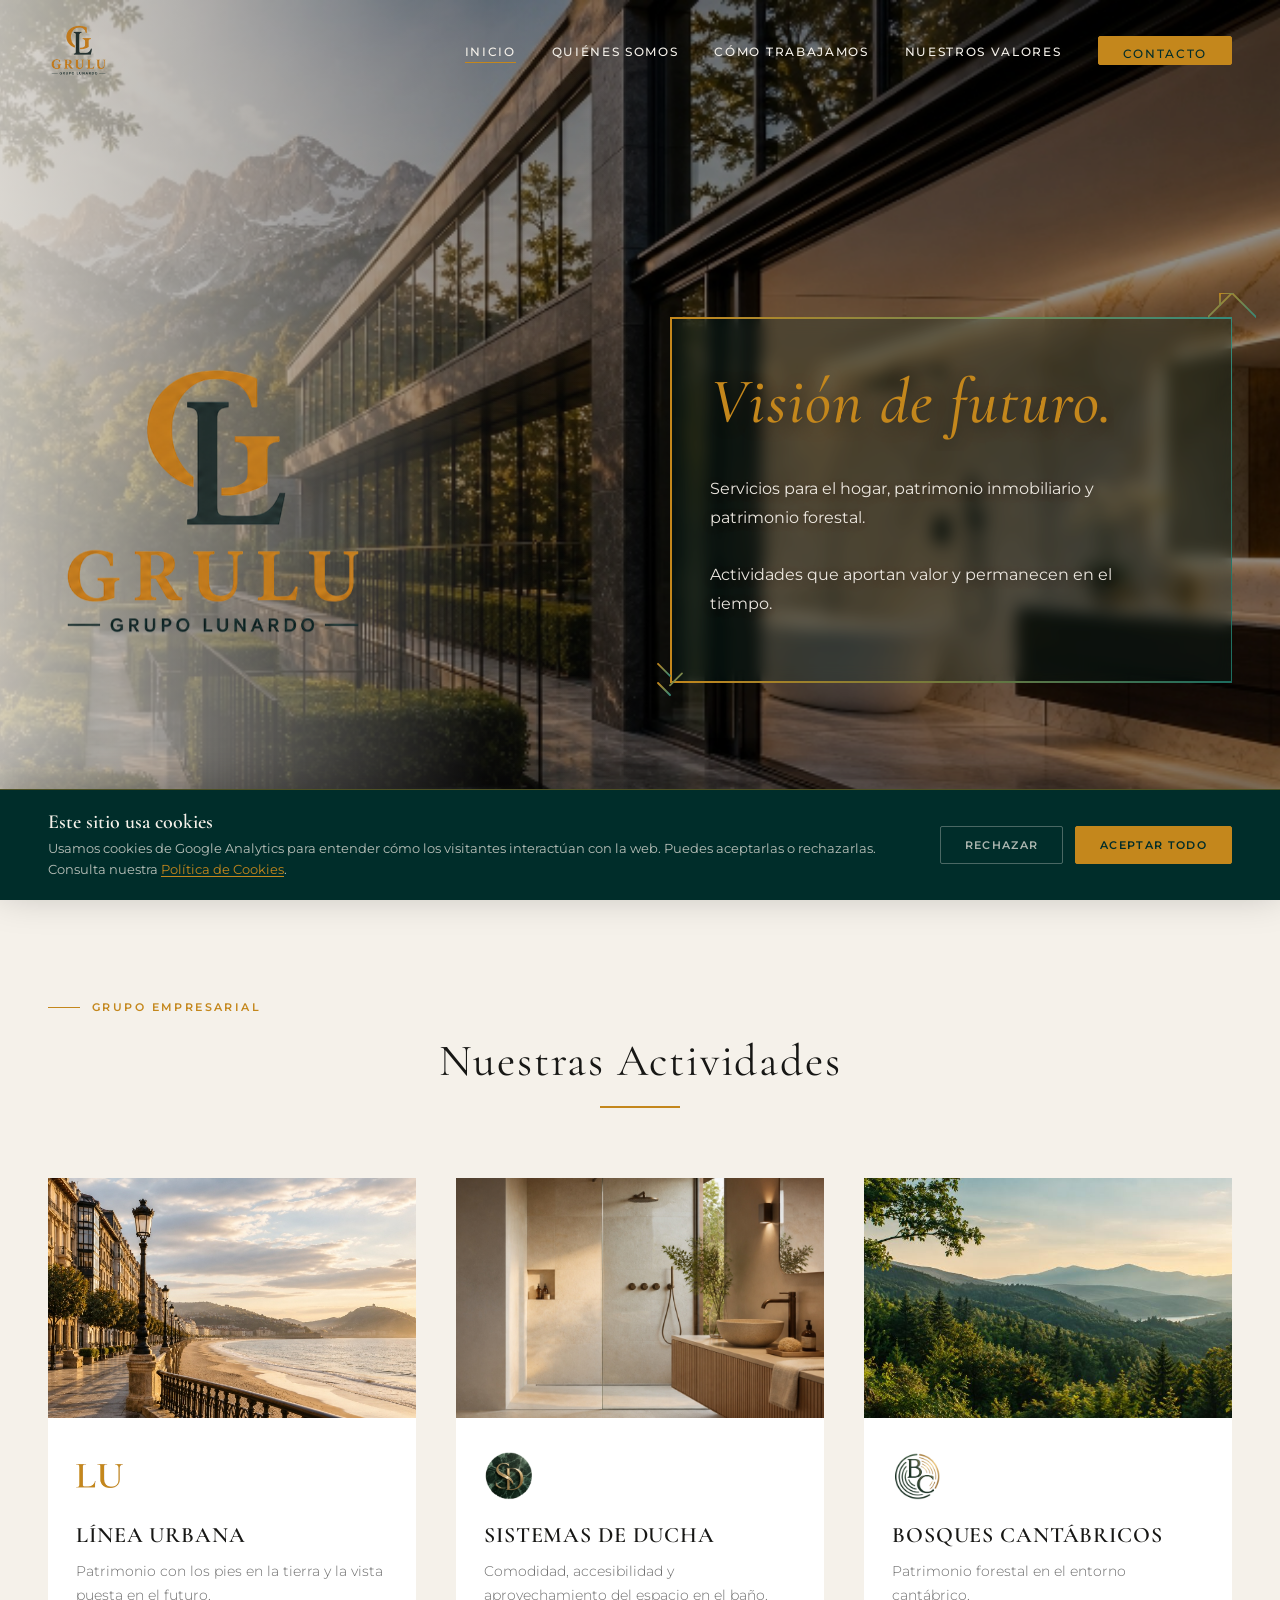
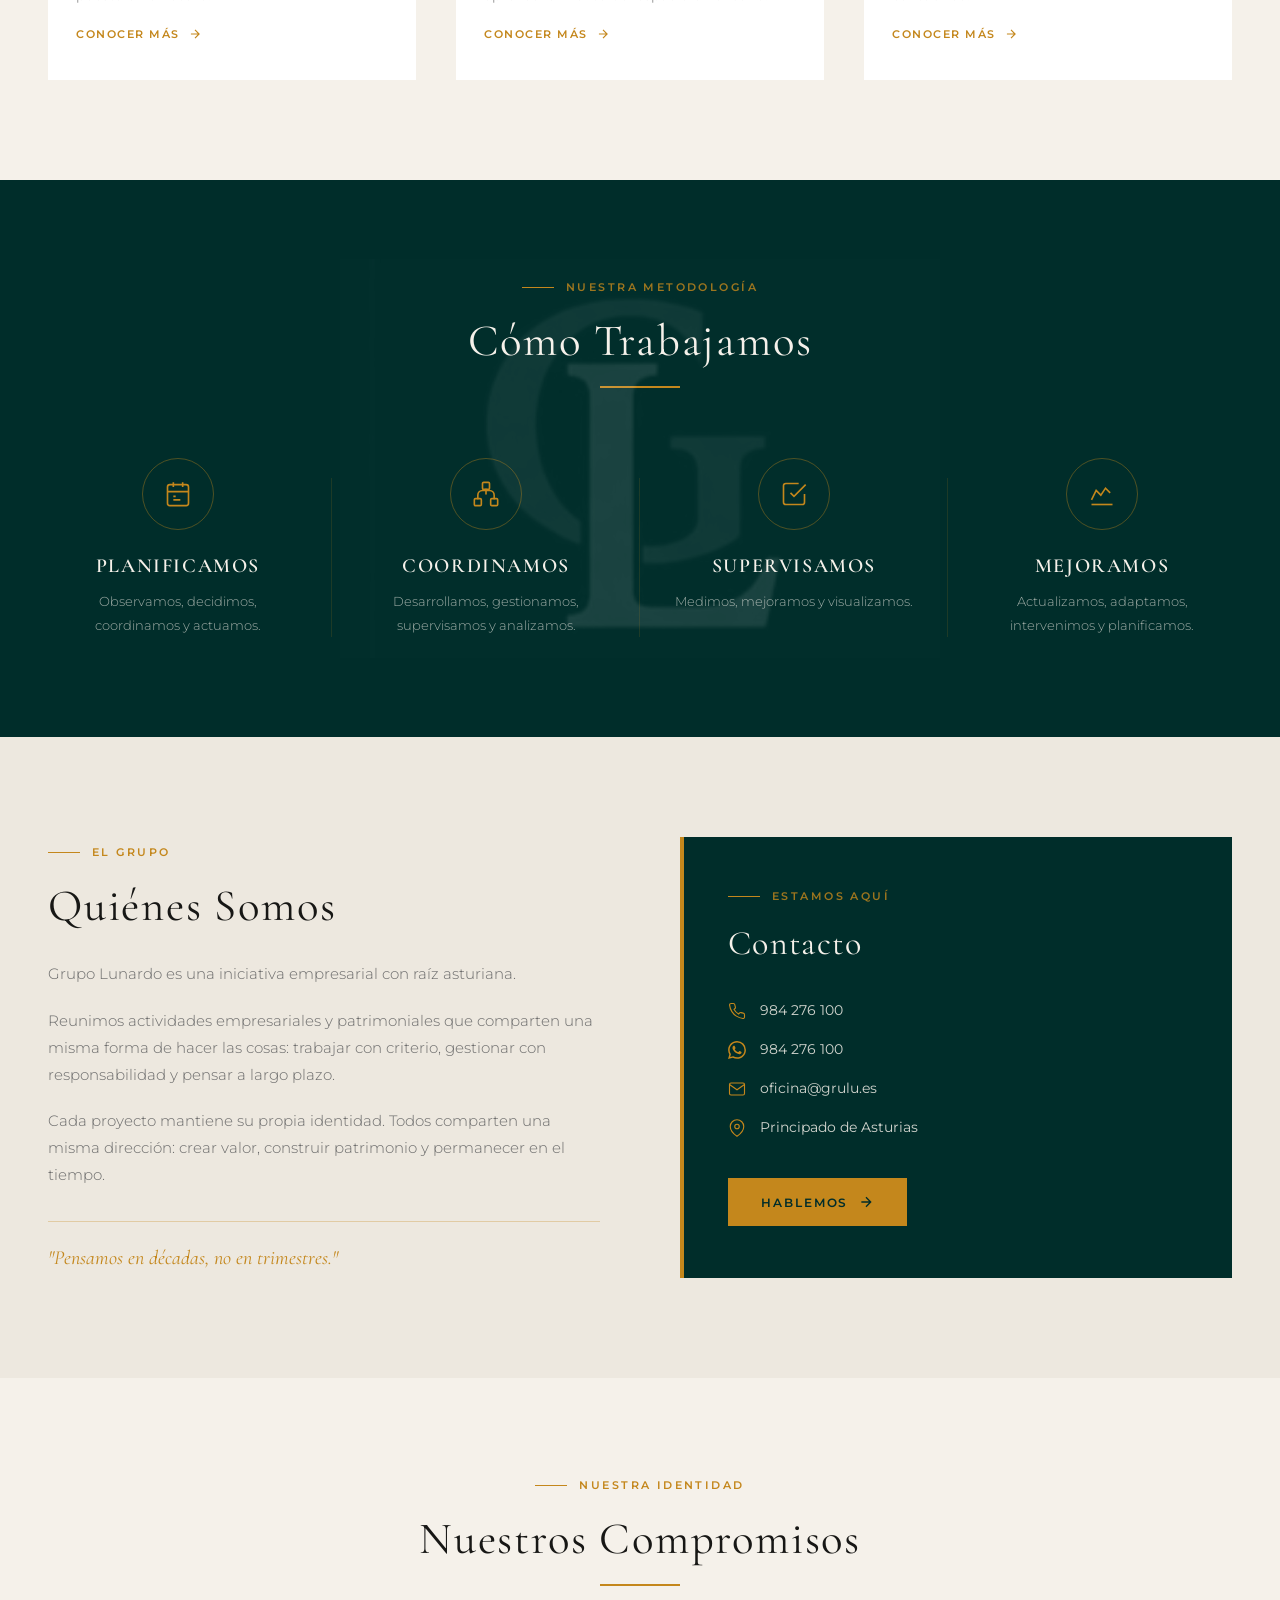
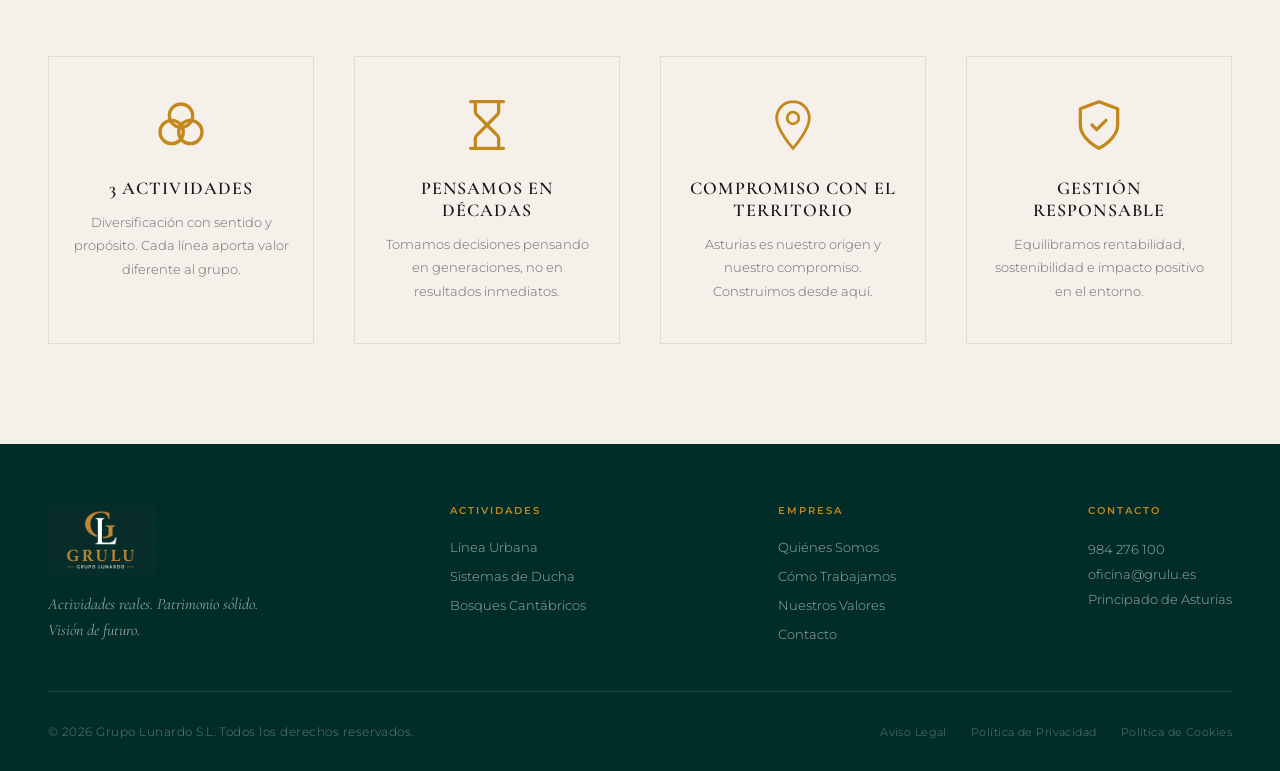
==== index.html @ 6cf0f16c "Datos actualizados y cambios visuales hechos" ====
<!DOCTYPE html>
<html lang="es">

<head>
  <meta charset="UTF-8" />
  <meta name="viewport" content="width=device-width, initial-scale=1.0" />
  <title>GRULU · Grupo Lunardo</title>
  <meta name="description"
    content="GRULU, Grupo Lunardo, es un grupo empresarial especializado en servicios para el hogar, patrimonio inmobiliario y gestión forestal. Gijón, Principado de Asturias." />
  <!-- Open Graph -->
  <meta property="og:title" content="GRULU · Grupo Lunardo" />
  <meta property="og:description" content="Actividades reales. Patrimonio sólido. Visión de futuro." />
  <meta property="og:type" content="website" />
  <meta property="og:locale" content="es_ES" />
  <!-- Favicon -->
  <link rel="icon" type="image/png" href="assets/logo-grulu-light.png" />
  <!-- Google Fonts -->
  <link rel="preconnect" href="https://fonts.googleapis.com" />
  <link rel="preconnect" href="https://fonts.gstatic.com" crossorigin />
  <link
    href="https://fonts.googleapis.com/css2?family=Cormorant+Garamond:ital,wght@0,300;0,400;0,500;0,600;0,700;1,300;1,400;1,600&family=Montserrat:wght@300;400;500;600;700&display=swap"
    rel="stylesheet" />
  <!-- Estilos -->
  <link rel="stylesheet" href="css/styles.css" />
  <!-- Consentimiento de cookies + Google Consent Mode v2 (debe cargarse primero) -->
  <script src="js/cookie-consent.js"></script>
</head>

<body>

  <!-- =====================================================
       NAVBAR
       ===================================================== -->
  <header id="navbar" class="navbar" role="banner">
    <div class="container">
      <nav class="navbar-inner" aria-label="Navegación principal">

        <!-- Logo — src cambia vía JS al hacer scroll -->
        <a href="#inicio" class="navbar-logo" aria-label="GRULU · Inicio">
          <img id="navLogo" src="assets/logo-grulu-principal.png" alt="GRULU Grupo Lunardo" />
        </a>

        <!-- Links escritorio -->
        <ul class="nav-links" role="list">
          <li><a href="#inicio" class="active">Inicio</a></li>
          <li><a href="#quienes">Quiénes Somos</a></li>
          <li><a href="#como">Cómo Trabajamos</a></li>
          <li><a href="#valores">Nuestros Valores</a></li>
          <li><a href="#contacto" class="nav-cta">Contacto</a></li>
        </ul>

        <!-- Hamburger móvil -->
        <button id="hamburger" class="hamburger" aria-label="Abrir menú" aria-expanded="false">
          <span></span>
          <span></span>
          <span></span>
        </button>

      </nav>

      <!-- Menú móvil desplegable adjunto a la barra principal -->
      <nav id="mobileMenu" class="mobile-menu" aria-label="Menú móvil">
        <a href="#inicio">Inicio</a>
        <a href="#quienes">Quiénes Somos</a>
        <a href="#como">Cómo Trabajamos</a>
        <a href="#valores">Nuestros Valores</a>
        <a href="#contacto">Contacto</a>
      </nav>

    </div>
  </header>


  <!-- =====================================================
       MAIN
       ===================================================== -->
  <main>

    <!-- ① HERO ------------------------------------------ -->
    <section id="inicio" class="hero" aria-label="Presentación corporativa">

      <!-- Imagen de fondo completa de izquierda a derecha (100% full width) -->
      <img class="hero-bg-img" src="assets/img/hero-header-full.jpg"
        alt="GRULU — Patrimonio, arquitectura y entorno natural" loading="eager" />
      <div class="hero-bg-overlay" aria-hidden="true"></div>

      <div class="container">
        <div class="hero-content">

          <!-- Columna logo -->
          <div class="hero-logo-col">
            <img class="hero-logo fade-in" src="assets/logo-grulu-principal.png" alt="GRULU Grupo Lunardo"
              loading="eager" />
          </div>

          <!-- Columna tagline -->
          <div class="hero-text-col">
            
            <svg width="0" height="0" style="position:absolute; width:0; height:0;">
              <defs>
                <linearGradient id="grulu-grad" x1="0%" y1="0%" x2="100%" y2="100%">
                  <stop offset="0%" stop-color="#C4871C" />
                  <stop offset="100%" stop-color="#358A7A" />
                </linearGradient>
              </defs>
            </svg>

            <div class="hero-mission-box fade-in">
              <!-- Bordes animados -->
              <div class="box-line line-top"></div>
              <div class="box-line line-right"></div>
              <div class="box-line line-bottom"></div>
              <div class="box-line line-left"></div>
              
              <!-- Decoraciones SVG -->
              <svg class="box-deco deco-building" viewBox="0 0 40 40" fill="none" stroke="url(#grulu-grad)" stroke-width="1.5" stroke-linecap="square">
                 <path class="draw-path d-delay-1 p-build" d="M0,20 L20,0 L40,20" />
                 <path class="draw-path d-delay-1 p-build" d="M20,0 L20,40" />
                 <path class="draw-path d-delay-1 p-build" d="M10,10 L10,0 L20,0" />
              </svg>

              <svg class="box-deco deco-tree" viewBox="0 0 40 40" fill="none" stroke="url(#grulu-grad)" stroke-width="1.5" stroke-linecap="round" stroke-linejoin="round">
                 <path class="draw-path d-delay-3 p-tree" d="M20,40 L20,5" />
                 <path class="draw-path d-delay-3 p-tree" d="M20,30 L10,20" />
                 <path class="draw-path d-delay-3 p-tree" d="M20,22 L30,12" />
                 <path class="draw-path d-delay-3 p-tree" d="M20,14 L10,4" />
              </svg>

              <h1 class="hero-tagline">
                <span class="linea-hero"><span class="linea-dorada-txt">Visión de futuro.</span></span>
              </h1>
              <p class="hero-desc">
                Servicios para el hogar, patrimonio inmobiliario y patrimonio forestal.<br><br>
                Actividades que aportan valor y permanecen en el tiempo.
              </p>
            </div>

          </div>

        </div>
      </div>

      <div class="hero-divider" aria-hidden="true"></div>
    </section>


    <!-- ② NUESTRAS ACTIVIDADES -------------------------- -->
    <section id="actividades" class="sec-actividades" aria-label="Nuestras actividades">
      <div class="container">

        <header class="sec-header fade-up">
          <p class="etiqueta-seccion">Grupo empresarial</p>
          <h2 class="sec-titulo">Nuestras Actividades</h2>
          <span class="linea-dorada"></span>
        </header>

        <div class="actividades-grid">

          <!-- Tarjeta 1: Línea Urbana -->
          <a href="https://www.lineaurbana.online/" target="_blank" rel="noopener"
            class="actividad-card fade-up stagger-1" aria-label="Ir a la web de Línea Urbana">
            <div class="actividad-img-wrap">
              <img src="assets/img/actividad-linea-urbana.jpg" alt="Línea Urbana — Arquitectura urbana costera"
                loading="lazy" />
            </div>
            <div class="actividad-info">
              <div class="actividad-logo-wrap">
                <img class="actividad-logo-img logo-lu" src="assets/logo-lu-tight.png" alt="Logo Línea Urbana" />
              </div>
              <h3 class="actividad-nombre">Línea Urbana</h3>
              <p class="actividad-desc">
                Patrimonio con los pies en la tierra y la vista puesta en el futuro.
              </p>
              <span class="actividad-link">
                Conocer más
                <svg viewBox="0 0 24 24" width="14" height="14" fill="none" stroke="currentColor" stroke-width="2"
                  aria-hidden="true">
                  <path d="M5 12h14M12 5l7 7-7 7" />
                </svg>
              </span>
            </div>
          </a>

          <!-- Tarjeta 2: Sistemas de Ducha -->
          <a href="https://www.sistemasdeducha.com/" target="_blank" rel="noopener"
            class="actividad-card fade-up stagger-2" aria-label="Ir a la web de Sistemas de Ducha">
            <div class="actividad-img-wrap">
              <img src="assets/img/actividad-sistemas-ducha.jpg" alt="Sistemas de Ducha — Baño premium contemporáneo"
                loading="lazy" />
            </div>
            <div class="actividad-info">
              <div class="actividad-logo-wrap">
                <img class="actividad-logo-img logo-sd" src="assets/logo-sd.png" alt="Logo Sistemas de Ducha" />
              </div>
              <h3 class="actividad-nombre">Sistemas de Ducha</h3>
              <p class="actividad-desc">
                Comodidad, accesibilidad y aprovechamiento del espacio en el baño.
              </p>
              <span class="actividad-link">
                Conocer más
                <svg viewBox="0 0 24 24" width="14" height="14" fill="none" stroke="currentColor" stroke-width="2"
                  aria-hidden="true">
                  <path d="M5 12h14M12 5l7 7-7 7" />
                </svg>
              </span>
            </div>
          </a>

          <!-- Tarjeta 3: Bosques Cantábricos -->
          <a href="https://www.bosquescantabricos.es/" target="_blank" rel="noopener"
            class="actividad-card fade-up stagger-3" aria-label="Ir a la web de Bosques Cantábricos">
            <div class="actividad-img-wrap">
              <img src="assets/img/actividad-bosques-cantabricos-opt.jpg"
                alt="Bosques Cantábricos — Gestión forestal Asturias" loading="lazy" />
            </div>
            <div class="actividad-info">
              <div class="actividad-logo-wrap">
                <img class="actividad-logo-img logo-bc" src="assets/logo-bc-clean.png" alt="Logo Bosques Cantábricos" />
              </div>
              <h3 class="actividad-nombre">Bosques Cantábricos</h3>
              <p class="actividad-desc">
                Patrimonio forestal en el entorno cantábrico.
              </p>
              <span class="actividad-link">
                Conocer más
                <svg viewBox="0 0 24 24" width="14" height="14" fill="none" stroke="currentColor" stroke-width="2"
                  aria-hidden="true">
                  <path d="M5 12h14M12 5l7 7-7 7" />
                </svg>
              </span>
            </div>
          </a>

        </div>
      </div>
    </section>


    <!-- ③ CÓMO TRABAJAMOS ------------------------------- -->
    <section id="como" class="sec-como" aria-label="Cómo trabajamos">
      <div class="container">

        <header class="sec-header fade-up">
          <p class="etiqueta-seccion" style="justify-content:center; color: rgba(196,135,28,0.8);">Nuestra metodología
          </p>
          <h2 class="sec-titulo">Cómo Trabajamos</h2>
          <span class="linea-dorada"></span>
        </header>

        <div class="como-grid">

          <!-- Planificamos -->
          <div class="como-item fade-up stagger-1">
            <div class="como-icono-wrap">
              <svg viewBox="0 0 24 24" fill="none" stroke="currentColor" stroke-width="1.4" aria-hidden="true">
                <rect x="3" y="4" width="18" height="18" rx="2" />
                <path d="M16 2v4M8 2v4M3 10h18" />
                <path d="M8 14h2M8 17h6" />
              </svg>
            </div>
            <h3 class="como-titulo">Planificamos</h3>
            <p class="como-desc">Observamos, decidimos, coordinamos y actuamos.</p>
          </div>

          <!-- Coordinamos -->
          <div class="como-item fade-up stagger-2">
            <div class="como-icono-wrap">
              <svg viewBox="0 0 24 24" fill="none" stroke="currentColor" stroke-width="1.4" stroke-linecap="round"
                stroke-linejoin="round" aria-hidden="true">
                <rect x="16" y="16" width="6" height="6" rx="1" />
                <rect x="2" y="16" width="6" height="6" rx="1" />
                <rect x="9" y="2" width="6" height="6" rx="1" />
                <path d="M5 16v-3a4 4 0 0 1 4-4h6a4 4 0 0 1 4 4v3" />
                <path d="M12 12V8" />
              </svg>
            </div>
            <h3 class="como-titulo">Coordinamos</h3>
            <p class="como-desc">Desarrollamos, gestionamos, supervisamos y analizamos.</p>
          </div>

          <!-- Supervisamos -->
          <div class="como-item fade-up stagger-3">
            <div class="como-icono-wrap">
              <svg viewBox="0 0 24 24" fill="none" stroke="currentColor" stroke-width="1.4" aria-hidden="true">
                <path d="M9 11l3 3L22 4" />
                <path d="M21 12v7a2 2 0 0 1-2 2H5a2 2 0 0 1-2-2V5a2 2 0 0 1 2-2h11" />
              </svg>
            </div>
            <h3 class="como-titulo">Supervisamos</h3>
            <p class="como-desc">Medimos, mejoramos y visualizamos.</p>
          </div>

          <!-- Mejoramos -->
          <div class="como-item fade-up stagger-4">
            <div class="como-icono-wrap">
              <svg viewBox="0 0 24 24" fill="none" stroke="currentColor" stroke-width="1.4" aria-hidden="true">
                <path d="M3 17l4-8 4 4 4-6 4 4" />
                <path d="M21 21H3" />
              </svg>
            </div>
            <h3 class="como-titulo">Mejoramos</h3>
            <p class="como-desc">Actualizamos, adaptamos, intervenimos y planificamos.</p>
          </div>

        </div>
      </div>
    </section>


    <!-- ④ QUIÉNES SOMOS + CONTACTO --------------------- -->
    <section id="quienes" class="sec-quienes" aria-label="Quiénes somos">
      <div class="container">
        <div class="quienes-grid">

          <!-- Columna: Quiénes somos -->
          <div class="quienes-texto fade-left">
            <p class="etiqueta-seccion">El grupo</p>
            <h2 class="sec-titulo">Quiénes Somos</h2>

            <p class="quienes-parrafo">
              Grupo Lunardo es una iniciativa empresarial con raíz asturiana.
            </p>
            <p class="quienes-parrafo">
              Reunimos actividades empresariales y patrimoniales que comparten una misma forma de hacer las cosas:
              trabajar con criterio, gestionar con responsabilidad y pensar a largo plazo.
            </p>
            <p class="quienes-parrafo">
              Cada proyecto mantiene su propia identidad. Todos comparten una misma dirección: crear valor, construir
              patrimonio y permanecer en el tiempo.
            </p>

            <p class="quienes-lema">"Pensamos en décadas, no en trimestres."</p>
          </div>

          <!-- Columna: Contacto -->
          <div id="contacto" class="quienes-contacto fade-right">
            <p class="etiqueta-seccion">Estamos aquí</p>
            <h2 class="sec-titulo">Contacto</h2>

            <ul class="contacto-lista" role="list">

              <li class="contacto-item">
                <!-- Icono teléfono -->
                <svg viewBox="0 0 24 24" fill="none" stroke="currentColor" stroke-width="1.5" aria-hidden="true">
                  <path
                    d="M22 16.92v3a2 2 0 0 1-2.18 2 19.79 19.79 0 0 1-8.63-3.07 19.5 19.5 0 0 1-6-6 19.79 19.79 0 0 1-3.07-8.67A2 2 0 0 1 4.11 2h3a2 2 0 0 1 2 1.72c.127.96.361 1.903.7 2.81a2 2 0 0 1-.45 2.11L8.09 9.91a16 16 0 0 0 6 6l1.27-1.27a2 2 0 0 1 2.11-.45c.907.339 1.85.573 2.81.7A2 2 0 0 1 22 16.92z" />
                </svg>
                <span><a href="tel:+34984276100">984 276 100</a></span>
              </li>

              <li class="contacto-item">
                <!-- Logo oficial WhatsApp -->
                <svg viewBox="0 0 24 24" fill="currentColor" aria-hidden="true"
                  style="width:18px;height:18px;flex-shrink:0;margin-top:2px;color:var(--dorado)">
                  <path
                    d="M17.472 14.382c-.297-.149-1.758-.867-2.03-.967-.273-.099-.471-.148-.67.15-.197.297-.767.966-.94 1.164-.173.199-.347.223-.644.075-.297-.15-1.255-.463-2.39-1.475-.883-.788-1.48-1.761-1.653-2.059-.173-.297-.018-.458.13-.606.134-.133.298-.347.446-.52.149-.174.198-.298.298-.497.099-.198.05-.371-.025-.52-.075-.149-.669-1.612-.916-2.207-.242-.579-.487-.5-.669-.51-.173-.008-.371-.01-.57-.01-.198 0-.52.074-.792.372-.272.297-1.04 1.016-1.04 2.479 0 1.462 1.065 2.875 1.213 3.074.149.198 2.096 3.2 5.077 4.487.709.306 1.262.489 1.694.625.712.227 1.36.195 1.871.118.571-.085 1.758-.719 2.006-1.413.248-.694.248-1.289.173-1.413-.074-.124-.272-.198-.57-.347zm-5.421 7.403h-.004a9.87 9.87 0 0 1-5.031-1.378l-.361-.214-3.741.982.998-3.648-.235-.374a9.86 9.86 0 0 1-1.51-5.26c.001-5.45 4.436-9.884 9.888-9.884 2.64 0 5.122 1.03 6.988 2.898a9.825 9.825 0 0 1 2.893 6.994c-.003 5.45-4.437 9.884-9.885 9.884zm8.413-18.297A11.815 11.815 0 0 0 12.05 0C5.495 0 .16 5.335.157 11.892c0 2.096.547 4.142 1.588 5.945L.057 24l6.305-1.654a11.882 11.882 0 0 0 5.683 1.448h.005c6.554 0 11.89-5.335 11.893-11.893a11.821 11.821 0 0 0-3.48-8.413z" />
                </svg>
                <span><a href="https://wa.me/34984276100" target="_blank" rel="noopener">984 276 100</a></span>
              </li>

              <li class="contacto-item">
                <!-- Icono email -->
                <svg viewBox="0 0 24 24" fill="none" stroke="currentColor" stroke-width="1.5" aria-hidden="true">
                  <path d="M4 4h16c1.1 0 2 .9 2 2v12c0 1.1-.9 2-2 2H4c-1.1 0-2-.9-2-2V6c0-1.1.9-2 2-2z" />
                  <polyline points="22,6 12,13 2,6" />
                </svg>
                <span><a href="mailto:oficina@grulu.es">oficina@grulu.es</a></span>
              </li>

              <li class="contacto-item">
                <!-- Icono ubicación -->
                <svg viewBox="0 0 24 24" fill="none" stroke="currentColor" stroke-width="1.5" aria-hidden="true">
                  <path d="M21 10c0 7-9 13-9 13s-9-6-9-13a9 9 0 0 1 18 0z" />
                  <circle cx="12" cy="10" r="3" />
                </svg>
                <span>Principado de Asturias</span>
              </li>

            </ul>

            <a href="mailto:oficina@grulu.es" class="btn-cta">
              Hablemos
              <svg viewBox="0 0 24 24" fill="none" stroke="currentColor" stroke-width="2" aria-hidden="true">
                <path d="M5 12h14M12 5l7 7-7 7" />
              </svg>
            </a>
          </div>

        </div>
      </div>
    </section>


    <!-- ⑤ VALORES -------------------------------------- -->
    <section id="valores" class="sec-valores" aria-label="Nuestros valores y compromisos">
      <div class="container">

        <header class="sec-header fade-up">
          <p class="etiqueta-seccion" style="justify-content:center;">Nuestra identidad</p>
          <h2 class="sec-titulo">Nuestros Compromisos</h2>
          <span class="linea-dorada"></span>
        </header>

        <div class="valores-grid">

          <!-- 3 Actividades -->
          <div class="valor-item">
            <svg class="valor-icono" viewBox="0 0 24 24" fill="none" stroke="currentColor" stroke-width="1.4"
              stroke-linecap="round" stroke-linejoin="round" aria-hidden="true">
              <circle cx="12" cy="8" r="5" />
              <circle cx="8" cy="15" r="5" />
              <circle cx="16" cy="15" r="5" />
            </svg>
            <h3 class="valor-titulo">3 Actividades</h3>
            <p class="valor-desc">Diversificación con sentido y propósito. Cada línea aporta valor diferente al grupo.
            </p>
          </div>

          <!-- Pensamos en décadas -->
          <div class="valor-item">
            <svg class="valor-icono" viewBox="0 0 24 24" fill="none" stroke="currentColor" stroke-width="1.4"
              stroke-linecap="round" stroke-linejoin="round" aria-hidden="true">
              <path d="M5 22h14" />
              <path d="M5 2h14" />
              <path d="M17 22v-4.172a2 2 0 0 0-.586-1.414L12 12l-4.414 4.414A2 2 0 0 0 7 17.828V22" />
              <path d="M7 2v4.172a2 2 0 0 0 .586 1.414L12 12l4.414-4.414A2 2 0 0 0 17 6.172V2" />
            </svg>
            <h3 class="valor-titulo">Pensamos en Décadas</h3>
            <p class="valor-desc">Tomamos decisiones pensando en generaciones, no en resultados inmediatos.</p>
          </div>

          <!-- Compromiso con el territorio -->
          <div class="valor-item">
            <svg class="valor-icono" viewBox="0 0 24 24" fill="none" stroke="currentColor" stroke-width="1.2"
              aria-hidden="true">
              <path d="M12 2C8.13 2 5 5.13 5 9c0 5.25 7 13 7 13s7-7.75 7-13c0-3.87-3.13-7-7-7z" />
              <circle cx="12" cy="9" r="2.5" />
            </svg>
            <h3 class="valor-titulo">Compromiso con el Territorio</h3>
            <p class="valor-desc">Asturias es nuestro origen y nuestro compromiso. Construimos desde aquí.</p>
          </div>

          <!-- Gestión responsable -->
          <div class="valor-item">
            <svg class="valor-icono" viewBox="0 0 24 24" fill="none" stroke="currentColor" stroke-width="1.4"
              stroke-linecap="round" stroke-linejoin="round" aria-hidden="true">
              <path d="M12 22s8-4 8-10V5l-8-3-8 3v7c0 6 8 10 8 10z" />
              <path d="m9 12 2 2 4-4" />
            </svg>
            <h3 class="valor-titulo">Gestión Responsable</h3>
            <p class="valor-desc">Equilibramos rentabilidad, sostenibilidad e impacto positivo en el entorno.</p>
          </div>

        </div>
      </div>
    </section>

  </main>


  <!-- =====================================================
       FOOTER
       ===================================================== -->
  <footer class="footer" role="contentinfo">
    <div class="container">

      <div class="footer-top">

        <!-- Logo + Tagline -->
        <div class="footer-logo-col">
          <img src="assets/logo-grulu-dark.jpg" alt="GRULU Grupo Lunardo" class="footer-logo-img" />
          <p class="footer-tagline">Actividades reales. Patrimonio sólido. <br>Visión de futuro.</p>
        </div>

        <!-- Actividades -->
        <nav class="footer-nav" aria-label="Actividades del grupo">
          <h4>Actividades</h4>
          <ul role="list">
            <li><a href="https://www.lineaurbana.online/" target="_blank" rel="noopener">Línea Urbana</a></li>
            <li><a href="https://www.sistemasdeducha.com/" target="_blank" rel="noopener">Sistemas de Ducha</a></li>
            <li><a href="https://www.bosquescantabricos.es/" target="_blank" rel="noopener">Bosques Cantábricos</a></li>
          </ul>
        </nav>

        <!-- Empresa -->
        <nav class="footer-nav" aria-label="Información de empresa">
          <h4>Empresa</h4>
          <ul role="list">
            <li><a href="#quienes">Quiénes Somos</a></li>
            <li><a href="#como">Cómo Trabajamos</a></li>
            <li><a href="#valores">Nuestros Valores</a></li>
            <li><a href="#contacto">Contacto</a></li>
          </ul>
        </nav>

        <!-- Contacto -->
        <address class="footer-contacto-col" style="font-style:normal;">
          <h4>Contacto</h4>
          <p>
            <a href="tel:+34984276100">984 276 100</a><br>
            <a href="mailto:oficina@grulu.es">oficina@grulu.es</a><br>
            Principado de Asturias
          </p>
        </address>

      </div>

      <!-- Footer bottom -->
      <div class="footer-bottom">
        <p class="footer-copy">© <span id="footer-year"></span> Grupo Lunardo S.L. Todos los derechos reservados.</p>
        <nav class="footer-legales" aria-label="Información legal">
          <a href="aviso-legal.html">Aviso Legal</a>
          <a href="privacidad.html">Política de Privacidad</a>
          <a href="cookies.html">Política de Cookies</a>
        </nav>
      </div>

    </div>
  </footer>

  <!-- Scripts -->
  <script src="js/main.js" defer></script>

</body>

</html>
---- css/styles.css ----
/* ============================================================
   GRULU · Grupo Lunardo — Estilos Corporativos
   Versión: 1.0 | Septiembre 2026
   ============================================================ */

/* ---- Variables de Marca ----------------------------------- */
:root {
  --verde:        #002D2A;
  --verde-medio:  #004A45;
  --dorado:       #C4871C;
  --dorado-claro: #D4A848;
  --marfil:       #F5F1EA;
  --marfil-2:     #EDE8DF;
  --antracita:    #171715;
  --gris-medio:   #6B6B6B;
  --blanco:       #FFFFFF;

  --font-titulo:  'Cormorant Garamond', Georgia, serif;
  --font-cuerpo:  'Montserrat', Arial, sans-serif;

  --ease-elegante: cubic-bezier(0.4, 0, 0.2, 1);
  --trans-base:    0.6s var(--ease-elegante);
  --trans-rapida:  0.3s var(--ease-elegante);

  --max-w:        1280px;
  --padding-sec:  100px 0;
}

/* ---- Reset ------------------------------------------------ */
*, *::before, *::after {
  box-sizing: border-box;
  margin: 0;
  padding: 0;
}

html {
  scroll-behavior: smooth;
  font-size: 16px;
}

body {
  font-family: var(--font-cuerpo);
  background-color: var(--marfil);
  color: var(--antracita);
  overflow-x: hidden;
  -webkit-font-smoothing: antialiased;
}

img { display: block; max-width: 100%; }
a   { text-decoration: none; color: inherit; }
ul  { list-style: none; }

/* ============================================================
   BANNER DE COOKIES
   ============================================================ */
#cookie-banner {
  position: fixed;
  bottom: 0;
  left: 0;
  right: 0;
  z-index: 9999;
  background: var(--verde);
  border-top: 1px solid rgba(196, 135, 28, 0.4);
  box-shadow: 0 -8px 40px rgba(0, 0, 0, 0.25);
  padding: 20px 0;
  transform: translateY(100%);
  opacity: 0;
  transition: transform 0.45s var(--ease-elegante), opacity 0.45s var(--ease-elegante);
}

#cookie-banner.cookie-visible {
  transform: translateY(0);
  opacity: 1;
}

#cookie-banner.cookie-hidden {
  transform: translateY(100%);
  opacity: 0;
}

.cookie-inner {
  max-width: var(--max-w);
  margin: 0 auto;
  padding: 0 48px;
  display: flex;
  align-items: center;
  gap: 48px;
}

.cookie-text {
  flex: 1;
}

.cookie-title {
  font-family: var(--font-titulo);
  font-size: 20px;
  font-weight: 600;
  color: var(--marfil);
  margin-bottom: 4px;
}

.cookie-desc {
  font-family: var(--font-cuerpo);
  font-size: 13px;
  line-height: 1.6;
  color: rgba(245, 241, 234, 0.75);
}

.cookie-desc a {
  color: var(--dorado);
  text-decoration: underline;
  text-underline-offset: 2px;
}

.cookie-desc a:hover {
  color: var(--dorado-claro);
}

.cookie-actions {
  display: flex;
  gap: 12px;
  flex-shrink: 0;
}

.cookie-btn {
  font-family: var(--font-cuerpo);
  font-size: 11px;
  font-weight: 600;
  letter-spacing: 0.12em;
  text-transform: uppercase;
  padding: 11px 24px;
  border-radius: 2px;
  cursor: pointer;
  transition: background var(--trans-rapida), color var(--trans-rapida), border-color var(--trans-rapida);
}

.cookie-btn-primary {
  background: var(--dorado);
  color: var(--verde);
  border: 1px solid var(--dorado);
}

.cookie-btn-primary:hover {
  background: var(--dorado-claro);
  border-color: var(--dorado-claro);
}

.cookie-btn-secondary {
  background: transparent;
  color: rgba(245, 241, 234, 0.7);
  border: 1px solid rgba(245, 241, 234, 0.3);
}

.cookie-btn-secondary:hover {
  color: var(--marfil);
  border-color: rgba(245, 241, 234, 0.7);
}

@media (max-width: 700px) {
  .cookie-inner {
    flex-direction: column;
    align-items: flex-start;
    gap: 20px;
    padding: 0 24px;
  }
  .cookie-actions { width: 100%; }
  .cookie-btn { flex: 1; text-align: center; }
}



/* ---- Utilidades ------------------------------------------ */
.container {
  width: 100%;
  max-width: var(--max-w);
  margin: 0 auto;
  padding: 0 48px;
}

.linea-dorada {
  display: block;
  width: 60px;
  height: 2px;
  background: var(--dorado);
  margin: 18px auto 0;
  transition: width 0.8s var(--ease-elegante);
}

.linea-dorada.visible { width: 80px; }

.etiqueta-seccion {
  display: flex;
  align-items: center;
  gap: 12px;
  font-family: var(--font-cuerpo);
  font-size: 11px;
  font-weight: 600;
  letter-spacing: 0.22em;
  text-transform: uppercase;
  color: var(--dorado);
  margin-bottom: 20px;
}

.etiqueta-seccion::before {
  content: '';
  display: block;
  width: 32px;
  height: 1px;
  background: var(--dorado);
}

/* ============================================================
   NAVBAR
   ============================================================ */
.navbar {
  position: fixed;
  top: 0;
  left: 0;
  right: 0;
  z-index: 1000;
  padding: 22px 0;
  background: transparent;
  transition: background var(--trans-base), padding var(--trans-base), box-shadow var(--trans-base);
}

.navbar.scrolled {
  background: var(--verde);
  padding: 14px 0;
  border-bottom: none;
  box-shadow: 0 4px 32px rgba(0,0,0,0.18);
}

.navbar-inner {
  display: flex;
  align-items: center;
  justify-content: space-between;
  gap: 32px;
}

/* Logo navbar */
.navbar-logo {
  flex-shrink: 0;
  display: flex;
  align-items: center;
}

.navbar-logo img {
  height: 56px;
  width: auto;
  object-fit: contain;
  transition: height var(--trans-rapida);
  display: block;
}

.navbar.scrolled .navbar-logo img {
  height: 46px;
  border-radius: 4px;
}

/* Footer logo — se integra sobre fondo verde */
.footer-logo-img {
  height: 72px;
  width: auto;
  border-radius: 6px;
  margin-bottom: 16px;
}

/* Nav links */
.nav-links {
  display: flex;
  align-items: center;
  gap: 36px;
}

.nav-links a {
  font-family: var(--font-cuerpo);
  font-size: 12px;
  font-weight: 500;
  letter-spacing: 0.14em;
  text-transform: uppercase;
  color: var(--marfil);
  position: relative;
  padding-bottom: 4px;
  transition: color var(--trans-rapida);
}

.nav-links a::after {
  content: '';
  position: absolute;
  bottom: 0; left: 0;
  width: 0;
  height: 1px;
  background: var(--dorado);
  transition: width var(--trans-rapida);
}

.nav-links a:hover::after,
.nav-links a.active::after { width: 100%; }

.nav-links a:hover { color: var(--dorado); }

.navbar:not(.scrolled) .nav-links a:hover { color: var(--dorado); }

/* CTA contacto navbar */
.nav-cta {
  display: inline-flex;
  align-items: center;
  justify-content: center;
  font-family: var(--font-cuerpo);
  font-size: 11px;
  font-weight: 600;
  letter-spacing: 0.14em;
  text-transform: uppercase;
  color: var(--verde) !important;
  background: var(--dorado);
  padding: 11px 24px;
  line-height: 1;
  border: 1px solid var(--dorado);
  border-radius: 2px;
  transition: background var(--trans-rapida), color var(--trans-rapida) !important;
}

.nav-cta::after { display: none !important; }

.nav-cta:hover {
  background: transparent !important;
  color: var(--dorado) !important;
}

.navbar.scrolled .nav-cta {
  color: var(--verde) !important;
}

.navbar.scrolled .nav-cta:hover {
  color: var(--dorado) !important;
  background: transparent !important;
}

/* Hamburger */
.hamburger {
  display: none;
  flex-direction: column;
  gap: 5px;
  cursor: pointer;
  background: none;
  border: none;
  padding: 4px;
}

.hamburger span {
  display: block;
  width: 26px;
  height: 2px;
  background: var(--blanco);
  transition: transform var(--trans-rapida), opacity var(--trans-rapida);
}

.navbar:not(.scrolled) .hamburger span { background: var(--antracita); }

.hamburger.open span:nth-child(1) { transform: translateY(7px) rotate(45deg); }
.hamburger.open span:nth-child(2) { opacity: 0; }
.hamburger.open span:nth-child(3) { transform: translateY(-7px) rotate(-45deg); }

/* Mobile menu dropdown — elegante y sutil bajo la navbar */
.mobile-menu {
  display: none;
  position: absolute;
  top: 100%;
  left: 0;
  right: 0;
  background: rgba(245, 241, 234, 0.98);
  border-top: 1px solid rgba(23, 23, 21, 0.08);
  box-shadow: 0 16px 40px rgba(0, 0, 0, 0.15);
  flex-direction: column;
  align-items: stretch;
  padding: 12px 32px 24px;
  gap: 0;
  opacity: 0;
  transform: translateY(-8px);
  pointer-events: none;
  transition: opacity 0.3s var(--ease-elegante), transform 0.3s var(--ease-elegante), background 0.3s ease;
  z-index: 999;
}

.navbar.scrolled .mobile-menu {
  background: var(--verde);
  border-top: 1px solid rgba(196, 135, 28, 0.3);
  box-shadow: 0 16px 40px rgba(0, 0, 0, 0.35);
}

.mobile-menu.open {
  opacity: 1;
  transform: translateY(0);
  pointer-events: all;
}

.mobile-menu a {
  font-family: var(--font-cuerpo);
  font-size: 13px;
  font-weight: 500;
  letter-spacing: 0.14em;
  text-transform: uppercase;
  color: var(--antracita);
  padding: 14px 0;
  border-bottom: 1px solid rgba(23, 23, 21, 0.08);
  transition: color var(--trans-rapida), padding-left var(--trans-rapida);
}

.navbar.scrolled .mobile-menu a {
  color: var(--marfil);
  border-bottom: 1px solid rgba(245, 241, 234, 0.08);
}

.mobile-menu a:last-child,
.navbar.scrolled .mobile-menu a:last-child {
  border-bottom: none;
}

.mobile-menu a:hover {
  color: var(--dorado);
  padding-left: 6px;
}

/* ============================================================
   ANIMACIONES ON-SCROLL
   ============================================================ */
.fade-up, .fade-left, .fade-right, .fade-in, .scale-in {
  opacity: 0;
  transition: opacity 0.75s var(--ease-elegante), transform 0.75s var(--ease-elegante);
}

.fade-up    { transform: translateY(36px); }
.fade-left  { transform: translateX(-36px); }
.fade-right { transform: translateX(36px); }
.fade-in    { transform: translateY(0); }
.scale-in   { transform: scale(0.95); }

.fade-up.visible,
.fade-left.visible,
.fade-right.visible,
.fade-in.visible,
.scale-in.visible {
  opacity: 1;
  transform: none;
}

/* Stagger delays — más espaciados para sensación premium */
.stagger-1 { transition-delay: 0.08s; }
.stagger-2 { transition-delay: 0.18s; }
.stagger-3 { transition-delay: 0.28s; }
.stagger-4 { transition-delay: 0.38s; }
.stagger-5 { transition-delay: 0.48s; }
.stagger-6 { transition-delay: 0.58s; }

/* Animación específica tarjetas de actividades — sube con ligero scale */
.actividad-card {
  opacity: 0;
  transform: translateY(32px) scale(0.97);
  transition: opacity 0.7s var(--ease-elegante), transform 0.7s var(--ease-elegante),
              box-shadow 0.4s ease, border-color 0.4s ease;
}

.actividad-card.visible {
  opacity: 1;
  transform: none;
}

/* Animación específica tarjetas de valores — aparecen con fade + sube muy poco */
.valor-item {
  opacity: 0;
  transform: translateY(24px);
  transition: opacity 0.65s var(--ease-elegante), transform 0.65s var(--ease-elegante),
              border-color 0.4s ease, background 0.4s ease;
}

.valor-item.visible {
  opacity: 1;
  transform: none;
}

/* ============================================================
   HERO
   ============================================================ */
/* ============================================================
   HERO FULL BACKGROUND CON FADE A LA IZQUIERDA
   ============================================================ */
.hero {
  min-height: 100vh;
  position: relative;
  display: flex;
  align-items: center;
  overflow: hidden;
  padding-top: 100px;
  background-color: var(--marfil);
}

/* Imagen de fondo de izquierda a derecha (100% full width) */
.hero-bg-img {
  position: absolute;
  inset: 0;
  width: 100%;
  height: 100%;
  object-fit: cover;
  object-position: center right;
  filter: brightness(0.55);
}

/* Fade suave desde el tono marfil en la izquierda hacia la foto derecha */
.hero-bg-overlay {
  position: absolute;
  inset: 0;
  width: 100%;
  height: 100%;
  background: linear-gradient(to right, rgba(245, 241, 234, 0.75) 0%, rgba(245, 241, 234, 0.38) 20%, rgba(245, 241, 234, 0.04) 38%, transparent 50%);
  z-index: 1;
}

.hero-content {
  position: relative;
  z-index: 2;
  display: grid;
  grid-template-columns: 1fr 1fr;
  align-items: center;
  gap: 60px;
  width: 100%;
}

/* Columna logo hero */
.hero-logo-col {
  display: flex;
  flex-direction: column;
  align-items: flex-start;
}

.hero-logo {
  width: min(340px, 75%);
  height: auto;
  filter: none;
}

/* Columna texto hero */
.hero-text-col { position: relative; }

.hero-mission-box {
  position: relative;
  padding: 48px 40px;
  background: rgba(0, 45, 42, 0.25);
  backdrop-filter: blur(8px);
  -webkit-backdrop-filter: blur(8px);
  border-radius: 2px;
}

/* Bordes animados de la caja */
.box-line { position: absolute; }
.line-top { top: 0; left: 0; height: 1.5px; width: 0; background: linear-gradient(to right, #C4871C, #358A7A); transition: width 0.7s var(--ease-elegante) 0.5s; }
.line-right { top: 0; right: 0; width: 1.5px; height: 0; background: linear-gradient(to bottom, #358A7A, #1D6B5E); transition: height 0.7s var(--ease-elegante) 1.2s; }
.line-bottom { bottom: 0; right: 0; height: 1.5px; width: 0; background: linear-gradient(to left, #1D6B5E, #C4871C); transition: width 0.7s var(--ease-elegante) 1.9s; }
.line-left { bottom: 0; left: 0; width: 1.5px; height: 0; background: linear-gradient(to top, #C4871C, #C4871C); transition: height 0.7s var(--ease-elegante) 2.6s; }

.hero-mission-box.visible .line-top,
.hero-mission-box.visible .line-bottom { width: 100%; }
.hero-mission-box.visible .line-right,
.hero-mission-box.visible .line-left { height: 100%; }

/* Decoraciones SVG (Árbol y Edificio) */
.box-deco {
  position: absolute;
  width: 48px;
  height: 48px;
  z-index: 3;
}
.deco-building { top: -24px; right: -24px; }
.deco-tree { bottom: -24px; left: -24px; }

.draw-path {
  transition: stroke-dashoffset 1.2s var(--ease-elegante);
}
.p-build { stroke-dasharray: 65; stroke-dashoffset: 65; }
.p-tree { stroke-dasharray: 45; stroke-dashoffset: 45; }

.hero-mission-box.visible .draw-path { stroke-dashoffset: 0; }
.hero-mission-box.visible .d-delay-1 { transition-delay: 1.4s; } /* Se dibuja justo al bajar la línea derecha */
.hero-mission-box.visible .d-delay-3 { transition-delay: 2.8s; } /* Se dibuja al subir la línea izquierda */

.hero-tagline {
  font-family: var(--font-titulo);
  font-size: clamp(40px, 5vw, 64px);
  font-weight: 500;
  line-height: 1.15;
  color: var(--marfil);
  letter-spacing: 0.02em;
  margin-bottom: 24px;
  text-shadow: 0 4px 16px rgba(0, 0, 0, 0.4);
  position: relative;
  display: inline-block;
}

.hero-tagline .linea-dorada-txt {
  color: var(--dorado);
  font-style: italic;
}

.hero-tagline .linea-hero {
  display: block;
  overflow: hidden;
  padding-bottom: 12px;
}

.hero-tagline .linea-hero span {
  display: block;
  transform: translateY(100%);
  opacity: 0;
  transition: transform 0.9s var(--ease-elegante), opacity 0.9s var(--ease-elegante);
}

.hero-tagline .linea-hero.visible span {
  transform: translateY(0);
  opacity: 1;
}

.hero-tagline .linea-hero:nth-child(1) span { transition-delay: 0.8s; }
.hero-tagline .linea-hero:nth-child(2) span { transition-delay: 1.0s; }
.hero-tagline .linea-hero:nth-child(3) span { transition-delay: 1.2s; }

.hero-desc {
  font-family: var(--font-cuerpo);
  font-size: 16px;
  font-weight: 400;
  line-height: 1.8;
  color: rgba(245, 241, 234, 0.95);
  text-shadow: 0 2px 10px rgba(0, 0, 0, 0.3);
  max-width: 420px;
  margin-bottom: 16px;
  opacity: 0;
  transform: translateY(20px);
  transition: opacity 0.8s var(--ease-elegante) 0.8s, transform 0.8s var(--ease-elegante) 0.8s;
}

.hero-desc.visible {
  opacity: 1;
  transform: none;
}

.hero-lema {
  font-family: var(--font-cuerpo);
  font-size: 12px;
  font-weight: 500;
  letter-spacing: 0.12em;
  color: var(--dorado);
  text-transform: uppercase;
  opacity: 0;
  transition: opacity 0.8s var(--ease-elegante) 1.1s;
}

.hero-lema.visible { opacity: 1; }

/* Línea decorativa inferior hero */
.hero-divider {
  position: absolute;
  bottom: 0; left: 0; right: 0;
  height: 4px;
  background: linear-gradient(to right, var(--dorado) 0%, var(--verde) 100%);
  z-index: 2;
}

/* ============================================================
   SECCIÓN: NUESTRAS ACTIVIDADES
   ============================================================ */
.sec-actividades {
  padding: var(--padding-sec);
  background: var(--marfil);
  position: relative;
}

.sec-actividades .sec-header {
  text-align: center;
  margin-bottom: 70px;
}

.sec-titulo {
  font-family: var(--font-titulo);
  font-size: clamp(30px, 3.5vw, 48px);
  font-weight: 400;
  color: var(--antracita);
  letter-spacing: 0.04em;
}

/* Grid actividades */
.actividades-grid {
  display: grid;
  grid-template-columns: repeat(3, 1fr);
  gap: 40px;
}

.actividad-card {
  background: var(--blanco);
  overflow: hidden;
  cursor: pointer;
  text-decoration: none;
  color: inherit;
  display: flex;
  flex-direction: column;
  height: 100%;
}

.actividad-card.visible:hover {
  transform: translateY(-8px) scale(1) !important;
  box-shadow: 0 24px 60px rgba(0,0,0,0.12);
  transition: transform 0.4s var(--ease-elegante), box-shadow 0.4s ease,
              opacity 0s, border-color 0s;
}

.actividad-img-wrap {
  overflow: hidden;
  height: 240px;
  position: relative;
}

.actividad-img-wrap img {
  width: 100%;
  height: 100%;
  object-fit: cover;
  transition: transform 0.9s var(--ease-elegante);
}

.actividad-card:hover .actividad-img-wrap img {
  transform: scale(1.06);
}

/* Overlay verde sutil en hover */
.actividad-img-wrap::after {
  content: '';
  position: absolute;
  inset: 0;
  background: rgba(0,45,42,0);
  transition: background 0.5s var(--ease-elegante);
}

.actividad-card:hover .actividad-img-wrap::after {
  background: rgba(0,45,42,0.18);
}

.actividad-info {
  padding: 32px 28px 36px;
  border-bottom: 3px solid transparent;
  transition: border-color 0.4s var(--ease-elegante);
  display: flex;
  flex-direction: column;
  flex: 1;
}

.actividad-card:hover .actividad-info {
  border-color: var(--dorado);
}

.actividad-logo-wrap {
  height: 52px;
  display: flex;
  align-items: center;
  justify-content: flex-start;
  margin-bottom: 20px;
}

.actividad-logo-img {
  width: auto;
  object-fit: contain;
  transition: transform 0.4s var(--ease-elegante);
}

.actividad-logo-img.logo-lu {
  height: 25px;
  max-width: 90px;
}

.actividad-logo-img.logo-sd,
.actividad-logo-img.logo-bc {
  height: 48px;
  max-width: 120px;
}

.actividad-card:hover .actividad-logo-img {
  transform: scale(1.05);
}

.actividad-nombre {
  font-family: var(--font-titulo);
  font-size: 22px;
  font-weight: 600;
  color: var(--antracita);
  letter-spacing: 0.04em;
  margin-bottom: 12px;
  text-transform: uppercase;
}

.actividad-desc {
  font-family: var(--font-cuerpo);
  font-size: 13.5px;
  font-weight: 300;
  line-height: 1.75;
  color: var(--gris-medio);
  margin-bottom: 20px;
}

.actividad-link {
  margin-top: auto;
  display: inline-flex;
  align-items: center;
  gap: 8px;
  font-family: var(--font-cuerpo);
  font-size: 11px;
  font-weight: 600;
  letter-spacing: 0.14em;
  text-transform: uppercase;
  color: var(--dorado);
  transition: gap 0.3s var(--ease-elegante);
}

.actividad-card:hover .actividad-link { gap: 14px; }

/* ============================================================
   SECCIÓN: CÓMO TRABAJAMOS
   ============================================================ */
.sec-como {
  padding: var(--padding-sec);
  background: var(--verde);
  position: relative;
  overflow: hidden;
}

/* Ornamento de fondo (Monograma GL exacto desde imagen) */
.sec-como::before {
  content: '';
  position: absolute;
  left: 50%;
  top: 50%;
  transform: translate(-50%, -50%);
  width: 600px;
  height: 600px;
  background-image: url('../assets/img/monograma.jpg');
  background-size: contain;
  background-repeat: no-repeat;
  background-position: center;
  filter: grayscale(1) invert(1); /* Quita el color dorado y lo convierte a blanco puro */
  mix-blend-mode: screen; /* Solo muestra lo claro (las letras) */
  opacity: 0.12; /* Marca de agua más visible pero limpia */
  pointer-events: none;
}

.sec-como .sec-header {
  text-align: center;
  margin-bottom: 70px;
}

.sec-como .sec-titulo { color: var(--marfil); }
.sec-como .etiqueta-seccion { justify-content: center; }

.como-grid {
  display: grid;
  grid-template-columns: repeat(4, 1fr);
  gap: 48px;
}

.como-item {
  text-align: center;
  position: relative;
}

.como-icono-wrap {
  width: 72px;
  height: 72px;
  border: 1px solid rgba(196,135,28,0.4);
  border-radius: 50%;
  display: flex;
  align-items: center;
  justify-content: center;
  margin: 0 auto 24px;
  transition: border-color 0.4s, background 0.4s;
}

.como-item:hover .como-icono-wrap {
  background: rgba(196,135,28,0.12);
  border-color: var(--dorado);
}

.como-icono-wrap svg {
  width: 28px;
  height: 28px;
  color: var(--dorado);
}

.como-titulo {
  font-family: var(--font-titulo);
  font-size: 20px;
  font-weight: 600;
  letter-spacing: 0.08em;
  text-transform: uppercase;
  color: var(--marfil);
  margin-bottom: 12px;
}

.como-desc {
  font-family: var(--font-cuerpo);
  font-size: 13px;
  font-weight: 300;
  line-height: 1.8;
  color: rgba(245,241,234,0.65);
  text-wrap: balance;
}

/* Separador vertical entre items */
.como-item:not(:last-child)::after {
  content: '';
  position: absolute;
  right: -24px;
  top: 20px;
  height: calc(100% - 20px);
  width: 1px;
  background: rgba(196,135,28,0.15);
}

/* ============================================================
   SECCIÓN: QUIÉNES SOMOS + CONTACTO
   ============================================================ */
.sec-quienes {
  padding: var(--padding-sec);
  background: var(--marfil-2);
  position: relative;
}

.quienes-grid {
  display: grid;
  grid-template-columns: 1fr 1fr;
  gap: 80px;
  align-items: center;
}

/* Columna izquierda — texto */
.quienes-texto .sec-titulo {
  text-align: left;
  margin-bottom: 28px;
}

.quienes-texto .etiqueta-seccion { justify-content: flex-start; }

.quienes-parrafo {
  font-family: var(--font-cuerpo);
  font-size: 14.5px;
  font-weight: 300;
  line-height: 1.85;
  color: var(--gris-medio);
  margin-bottom: 20px;
}

.quienes-lema {
  font-family: var(--font-titulo);
  font-size: 20px;
  font-style: italic;
  color: var(--dorado);
  margin-top: 32px;
  padding-top: 24px;
  border-top: 1px solid rgba(196,135,28,0.3);
}

/* Columna derecha — contacto */
.quienes-contacto {
  background: var(--verde);
  padding: 52px 48px;
  position: relative;
}

.quienes-contacto::before {
  content: '';
  position: absolute;
  top: 0; left: 0;
  width: 4px;
  height: 100%;
  background: var(--dorado);
}

.quienes-contacto .sec-titulo {
  font-size: 34px;
  color: var(--marfil);
  text-align: left;
  margin-bottom: 36px;
}

.quienes-contacto .etiqueta-seccion {
  justify-content: flex-start;
  color: rgba(196,135,28,0.8);
}

.contacto-lista {
  display: flex;
  flex-direction: column;
  gap: 18px;
  margin-bottom: 40px;
}

.contacto-item {
  display: flex;
  align-items: flex-start;
  gap: 14px;
}

.contacto-item svg {
  width: 18px;
  height: 18px;
  color: var(--dorado);
  flex-shrink: 0;
  margin-top: 2px;
}

.contacto-item span {
  font-family: var(--font-cuerpo);
  font-size: 14px;
  font-weight: 400;
  color: rgba(245,241,234,0.85);
  line-height: 1.5;
}

.contacto-item a {
  color: rgba(245,241,234,0.85);
  transition: color var(--trans-rapida);
}

.contacto-item a:hover { color: var(--dorado); }

.btn-cta {
  display: inline-flex;
  align-items: center;
  gap: 10px;
  font-family: var(--font-cuerpo);
  font-size: 12px;
  font-weight: 600;
  letter-spacing: 0.16em;
  text-transform: uppercase;
  color: var(--verde);
  background: var(--dorado);
  padding: 15px 32px;
  border: 1px solid var(--dorado);
  transition: background var(--trans-rapida), color var(--trans-rapida);
  cursor: pointer;
}

.btn-cta:hover {
  background: transparent;
  color: var(--dorado);
}

.btn-cta svg {
  width: 16px;
  height: 16px;
  transition: transform var(--trans-rapida);
}

.btn-cta:hover svg { transform: translateX(4px); }

/* ============================================================
   SECCIÓN: VALORES
   ============================================================ */
.sec-valores {
  padding: var(--padding-sec);
  background: var(--marfil);
}

.sec-valores .sec-header {
  text-align: center;
  margin-bottom: 70px;
}

.valores-grid {
  display: grid;
  grid-template-columns: repeat(4, 1fr);
  gap: 40px;
}

.valor-item {
  text-align: center;
  padding: 40px 24px;
  border: 1px solid rgba(0,45,42,0.1);
  position: relative;
}

.valor-item::before {
  content: '';
  position: absolute;
  bottom: 0; left: 50%;
  transform: translateX(-50%);
  width: 0;
  height: 3px;
  background: var(--dorado);
  transition: width 0.5s var(--ease-elegante);
}

.valor-item:hover::before { width: 100%; }
.valor-item:hover { background: var(--blanco); border-color: transparent; }

.valor-icono {
  width: 56px;
  height: 56px;
  margin: 0 auto 20px;
  color: var(--dorado);
}

.valor-titulo {
  font-family: var(--font-titulo);
  font-size: 18px;
  font-weight: 600;
  letter-spacing: 0.06em;
  text-transform: uppercase;
  color: var(--antracita);
  margin-bottom: 12px;
}

.valor-desc {
  font-family: var(--font-cuerpo);
  font-size: 13px;
  font-weight: 300;
  line-height: 1.8;
  color: var(--gris-medio);
}

/* ============================================================
   FOOTER
   ============================================================ */
.footer {
  background: var(--verde);
  padding: 60px 0 32px;
}

.footer-top {
  display: flex;
  justify-content: space-between;
  align-items: flex-start;
  gap: 60px;
  padding-bottom: 48px;
  border-bottom: 1px solid rgba(245,241,234,0.12);
  margin-bottom: 32px;
}

.footer-logo-col { }

.footer-tagline {
  font-family: var(--font-titulo);
  font-style: italic;
  font-size: 16px;
  color: rgba(245,241,234,0.6);
  max-width: 280px;
  line-height: 1.6;
}

.footer-nav h4 {
  font-family: var(--font-cuerpo);
  font-size: 10px;
  font-weight: 600;
  letter-spacing: 0.2em;
  text-transform: uppercase;
  color: var(--dorado);
  margin-bottom: 20px;
}

.footer-nav ul {
  display: flex;
  flex-direction: column;
  gap: 10px;
}

.footer-nav li a {
  font-family: var(--font-cuerpo);
  font-size: 13px;
  font-weight: 300;
  color: rgba(245,241,234,0.65);
  transition: color var(--trans-rapida);
}

.footer-nav li a:hover { color: var(--dorado); }

.footer-contacto-col h4 {
  font-family: var(--font-cuerpo);
  font-size: 10px;
  font-weight: 600;
  letter-spacing: 0.2em;
  text-transform: uppercase;
  color: var(--dorado);
  margin-bottom: 20px;
}

.footer-contacto-col p {
  font-family: var(--font-cuerpo);
  font-size: 13px;
  font-weight: 300;
  color: rgba(245,241,234,0.65);
  line-height: 1.9;
}

.footer-contacto-col a {
  color: rgba(245,241,234,0.65);
  transition: color var(--trans-rapida);
}

.footer-contacto-col a:hover { color: var(--dorado); }

.footer-bottom {
  display: flex;
  justify-content: space-between;
  align-items: center;
  flex-wrap: wrap;
  gap: 16px;
}

.footer-copy {
  font-family: var(--font-cuerpo);
  font-size: 12px;
  font-weight: 300;
  color: rgba(245,241,234,0.4);
  letter-spacing: 0.04em;
}

.footer-legales {
  display: flex;
  gap: 24px;
}

.footer-legales a {
  font-family: var(--font-cuerpo);
  font-size: 11px;
  font-weight: 300;
  color: rgba(245,241,234,0.4);
  letter-spacing: 0.04em;
  transition: color var(--trans-rapida);
}

.footer-legales a:hover { color: var(--dorado); }

/* ============================================================
   RESPONSIVE
   ============================================================ */
@media (max-width: 1100px) {
  .container { padding: 0 32px; }
  .actividades-grid { gap: 24px; }
  .como-grid { grid-template-columns: repeat(2, 1fr); gap: 36px; }
  .como-item:not(:last-child)::after { display: none; }
  .valores-grid { grid-template-columns: repeat(2, 1fr); }
}

/* ============================================================
   PÁGINAS LEGALES
   ============================================================ */
.sec-legal {
  padding: 160px 0 100px; /* Espacio para el navbar fijo */
  background-color: var(--marfil);
  min-height: calc(100vh - 300px);
}

.legal-content {
  max-width: 800px;
  margin: 0 auto;
  background: var(--blanco);
  padding: 60px;
  border-radius: 4px;
  box-shadow: 0 10px 30px rgba(0,0,0,0.03);
}

.legal-content h1 {
  font-family: var(--font-titulo);
  font-size: 42px;
  color: var(--verde);
  margin-bottom: 40px;
}

.legal-content h2 {
  font-family: var(--font-titulo);
  font-size: 24px;
  color: var(--dorado);
  margin-top: 32px;
  margin-bottom: 16px;
}

.legal-content p {
  font-family: var(--font-cuerpo);
  font-size: 15px;
  line-height: 1.8;
  color: var(--gris-medio);
  margin-bottom: 16px;
}

.btn-volver {
  display: inline-flex;
  align-items: center;
  gap: 8px;
  font-family: var(--font-cuerpo);
  font-size: 13px;
  font-weight: 600;
  text-transform: uppercase;
  letter-spacing: 0.1em;
  color: var(--verde);
  margin-bottom: 40px;
  transition: color var(--trans-rapida), gap var(--trans-rapida);
}

.btn-volver:hover {
  color: var(--dorado);
  gap: 12px;
}

@media (max-width: 900px) {
  .legal-content { padding: 40px 24px; }
  .legal-content h1 { font-size: 32px; }
}

@media (max-width: 900px) {
  :root { --padding-sec: 72px 0; }

  .navbar { padding: 16px 0; }
  .navbar-logo img { height: 38px !important; }
  .navbar.scrolled .navbar-logo img { height: 36px !important; }

  .nav-links,
  .nav-cta { display: none; }
  .hamburger { display: flex; }
  .mobile-menu { display: flex; }

  .hero-content { grid-template-columns: 1fr; gap: 24px; padding: 75px 0 40px; text-align: center; }
  .hero-logo-col { align-items: center; }
  .hero-logo { width: min(220px, 60%); }
  .hero-mission-box { padding: 32px 24px; }
  .hero-desc { margin: 0 auto 16px; }
  .hero-bg-img { opacity: 1; filter: brightness(0.55); object-position: center; }
  .hero-bg-overlay { background: linear-gradient(to bottom, rgba(245, 241, 234, 0.8) 0%, rgba(245, 241, 234, 0.55) 30%, rgba(245, 241, 234, 0.15) 55%, transparent 75%); }
  .hero-tagline { font-size: clamp(28px, 6vw, 44px); }

  .actividades-grid { grid-template-columns: 1fr; max-width: 520px; margin: 0 auto; }
  .sec-como::before { width: 400px; height: 400px; }
  .quienes-grid { grid-template-columns: 1fr; gap: 40px; }
  .footer-top { flex-direction: column; gap: 36px; }
}

@media (max-width: 600px) {
  .container { padding: 0 20px; }
  .como-grid { grid-template-columns: 1fr; }
  .valores-grid { grid-template-columns: 1fr; }
  .footer-bottom { flex-direction: column; text-align: center; }
  .footer-legales { flex-wrap: wrap; justify-content: center; }
  .quienes-contacto { padding: 36px 24px; }
}
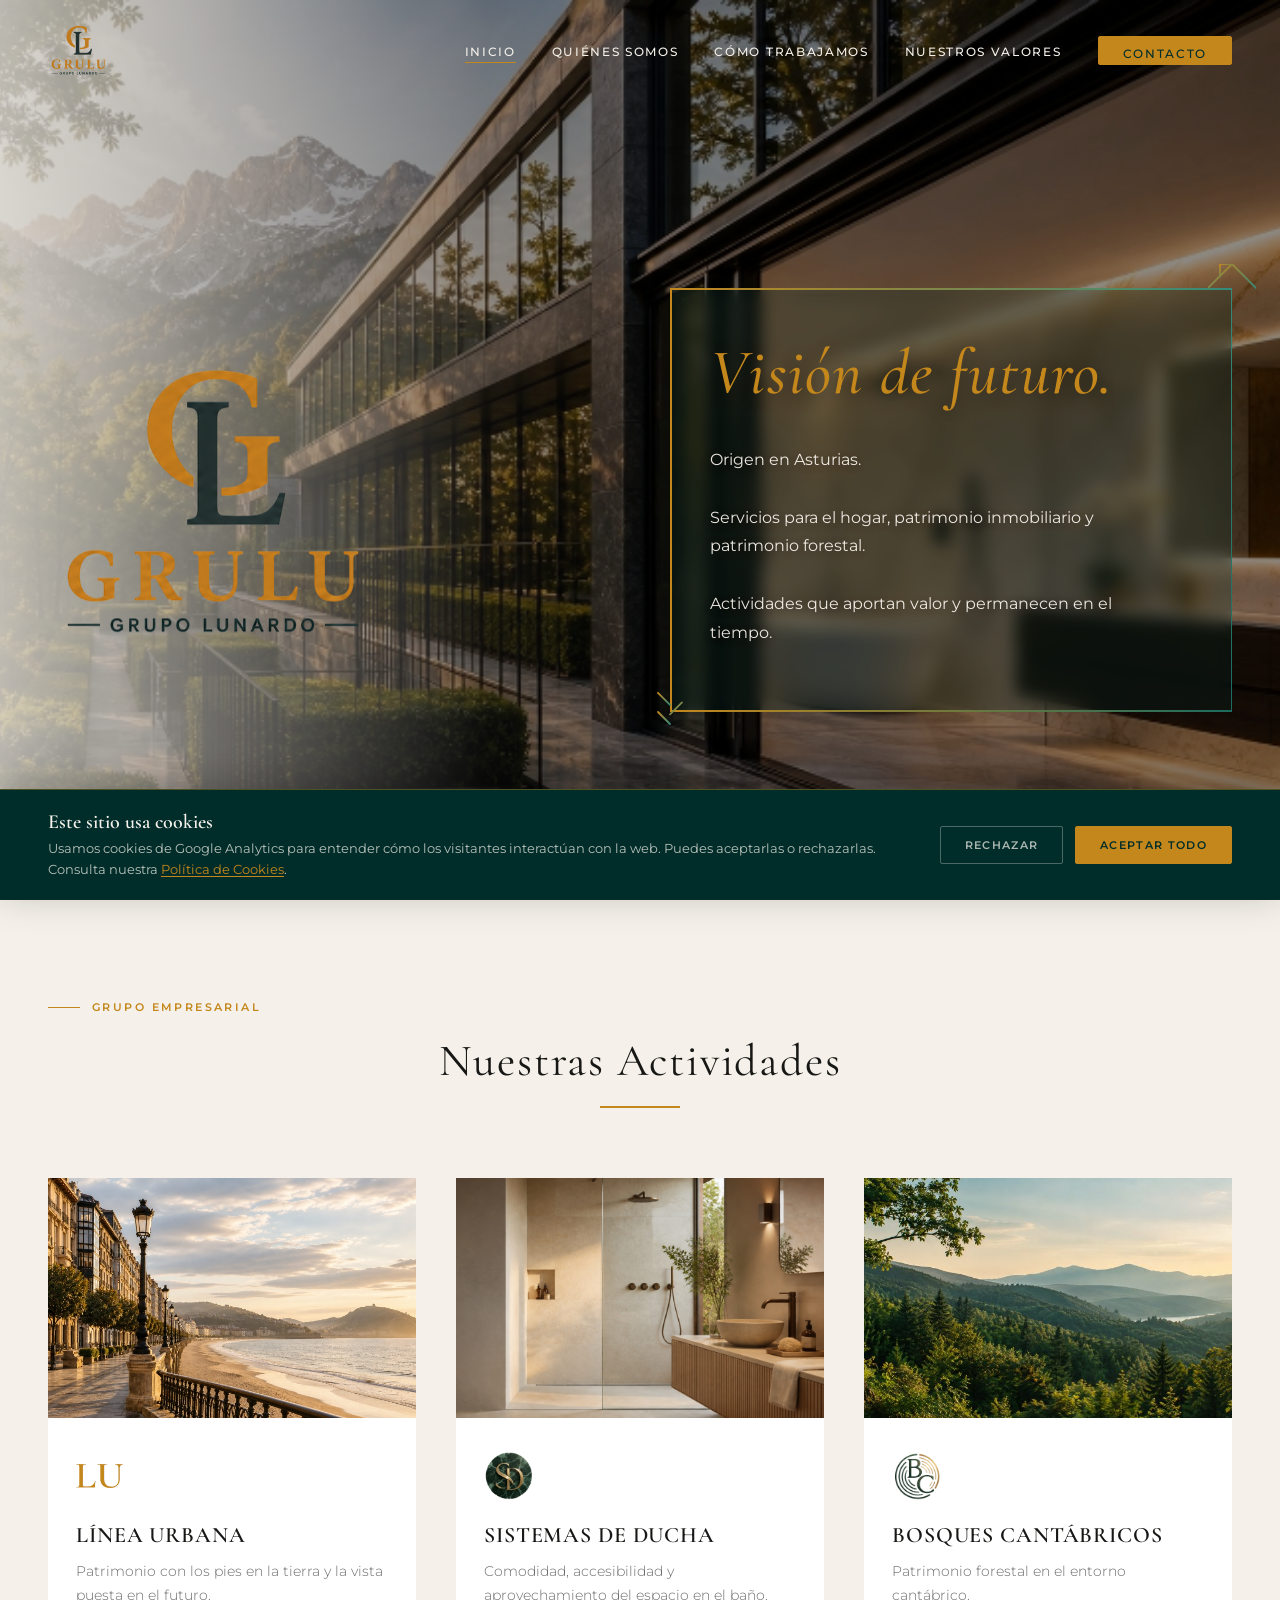
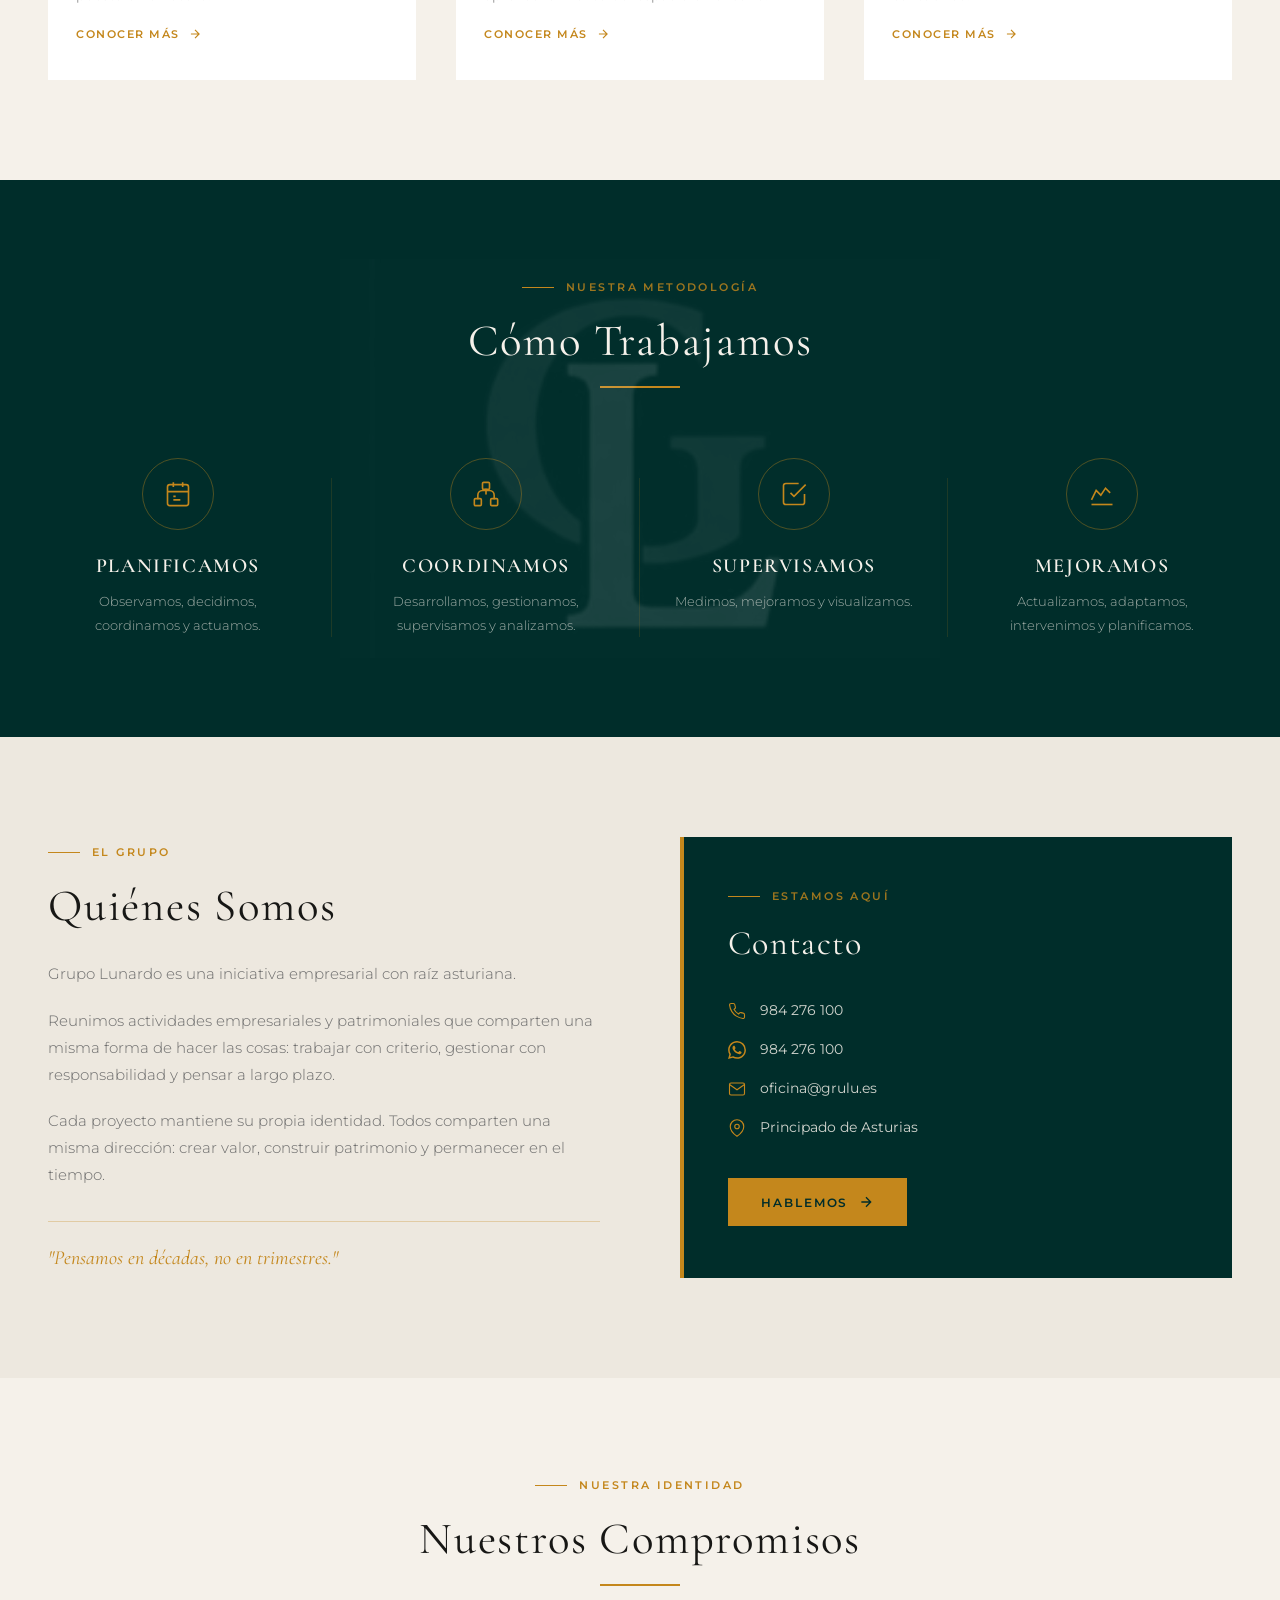
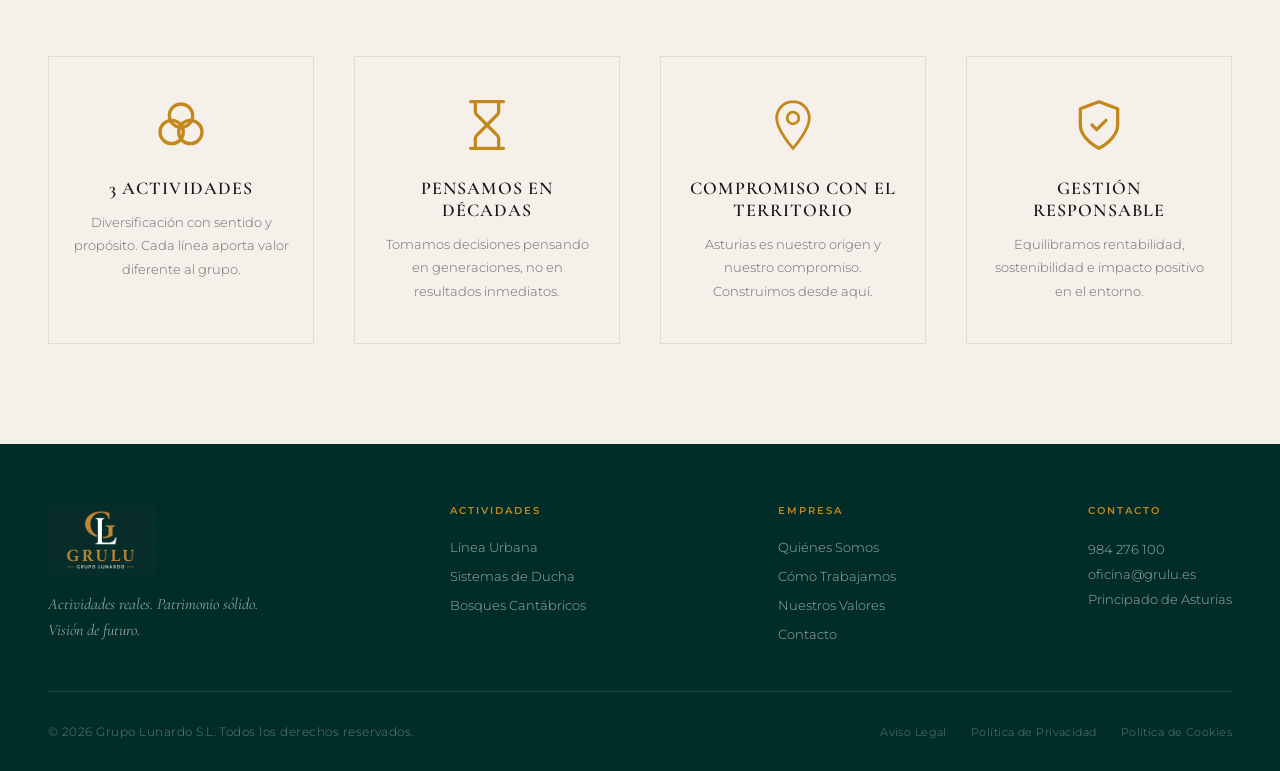
==== commit d8e09106: "Header texto actualizado" ====
--- a/index.html
+++ b/index.html
@@ -95,7 +95,7 @@
 
           <!-- Columna tagline -->
           <div class="hero-text-col">
-            
+
             <svg width="0" height="0" style="position:absolute; width:0; height:0;">
               <defs>
                 <linearGradient id="grulu-grad" x1="0%" y1="0%" x2="100%" y2="100%">
@@ -111,25 +111,28 @@
               <div class="box-line line-right"></div>
               <div class="box-line line-bottom"></div>
               <div class="box-line line-left"></div>
-              
+
               <!-- Decoraciones SVG -->
-              <svg class="box-deco deco-building" viewBox="0 0 40 40" fill="none" stroke="url(#grulu-grad)" stroke-width="1.5" stroke-linecap="square">
-                 <path class="draw-path d-delay-1 p-build" d="M0,20 L20,0 L40,20" />
-                 <path class="draw-path d-delay-1 p-build" d="M20,0 L20,40" />
-                 <path class="draw-path d-delay-1 p-build" d="M10,10 L10,0 L20,0" />
-              </svg>
-
-              <svg class="box-deco deco-tree" viewBox="0 0 40 40" fill="none" stroke="url(#grulu-grad)" stroke-width="1.5" stroke-linecap="round" stroke-linejoin="round">
-                 <path class="draw-path d-delay-3 p-tree" d="M20,40 L20,5" />
-                 <path class="draw-path d-delay-3 p-tree" d="M20,30 L10,20" />
-                 <path class="draw-path d-delay-3 p-tree" d="M20,22 L30,12" />
-                 <path class="draw-path d-delay-3 p-tree" d="M20,14 L10,4" />
+              <svg class="box-deco deco-building" viewBox="0 0 40 40" fill="none" stroke="url(#grulu-grad)"
+                stroke-width="1.5" stroke-linecap="square">
+                <path class="draw-path d-delay-1 p-build" d="M0,20 L20,0 L40,20" />
+                <path class="draw-path d-delay-1 p-build" d="M20,0 L20,40" />
+                <path class="draw-path d-delay-1 p-build" d="M10,10 L10,0 L20,0" />
+              </svg>
+
+              <svg class="box-deco deco-tree" viewBox="0 0 40 40" fill="none" stroke="url(#grulu-grad)"
+                stroke-width="1.5" stroke-linecap="round" stroke-linejoin="round">
+                <path class="draw-path d-delay-3 p-tree" d="M20,40 L20,5" />
+                <path class="draw-path d-delay-3 p-tree" d="M20,30 L10,20" />
+                <path class="draw-path d-delay-3 p-tree" d="M20,22 L30,12" />
+                <path class="draw-path d-delay-3 p-tree" d="M20,14 L10,4" />
               </svg>
 
               <h1 class="hero-tagline">
                 <span class="linea-hero"><span class="linea-dorada-txt">Visión de futuro.</span></span>
               </h1>
               <p class="hero-desc">
+                Origen en Asturias. <br><br>
                 Servicios para el hogar, patrimonio inmobiliario y patrimonio forestal.<br><br>
                 Actividades que aportan valor y permanecen en el tiempo.
               </p>
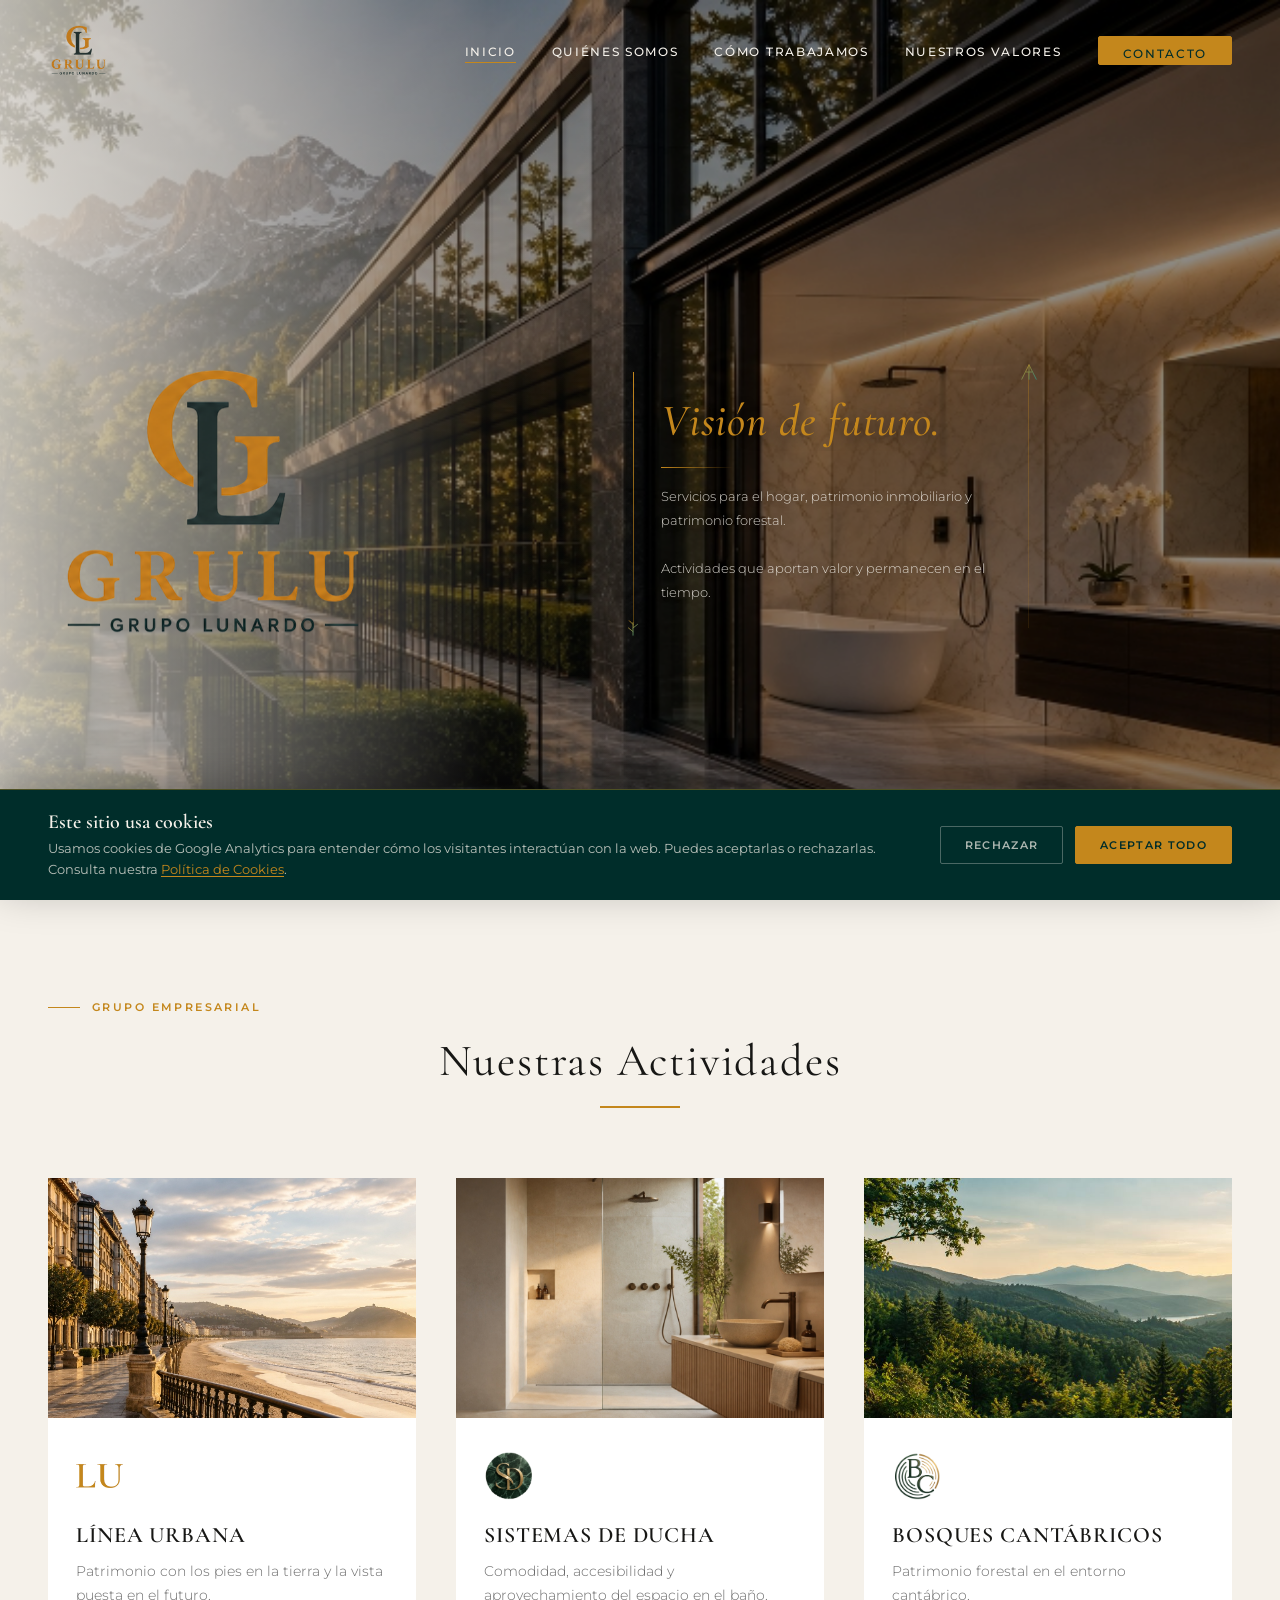
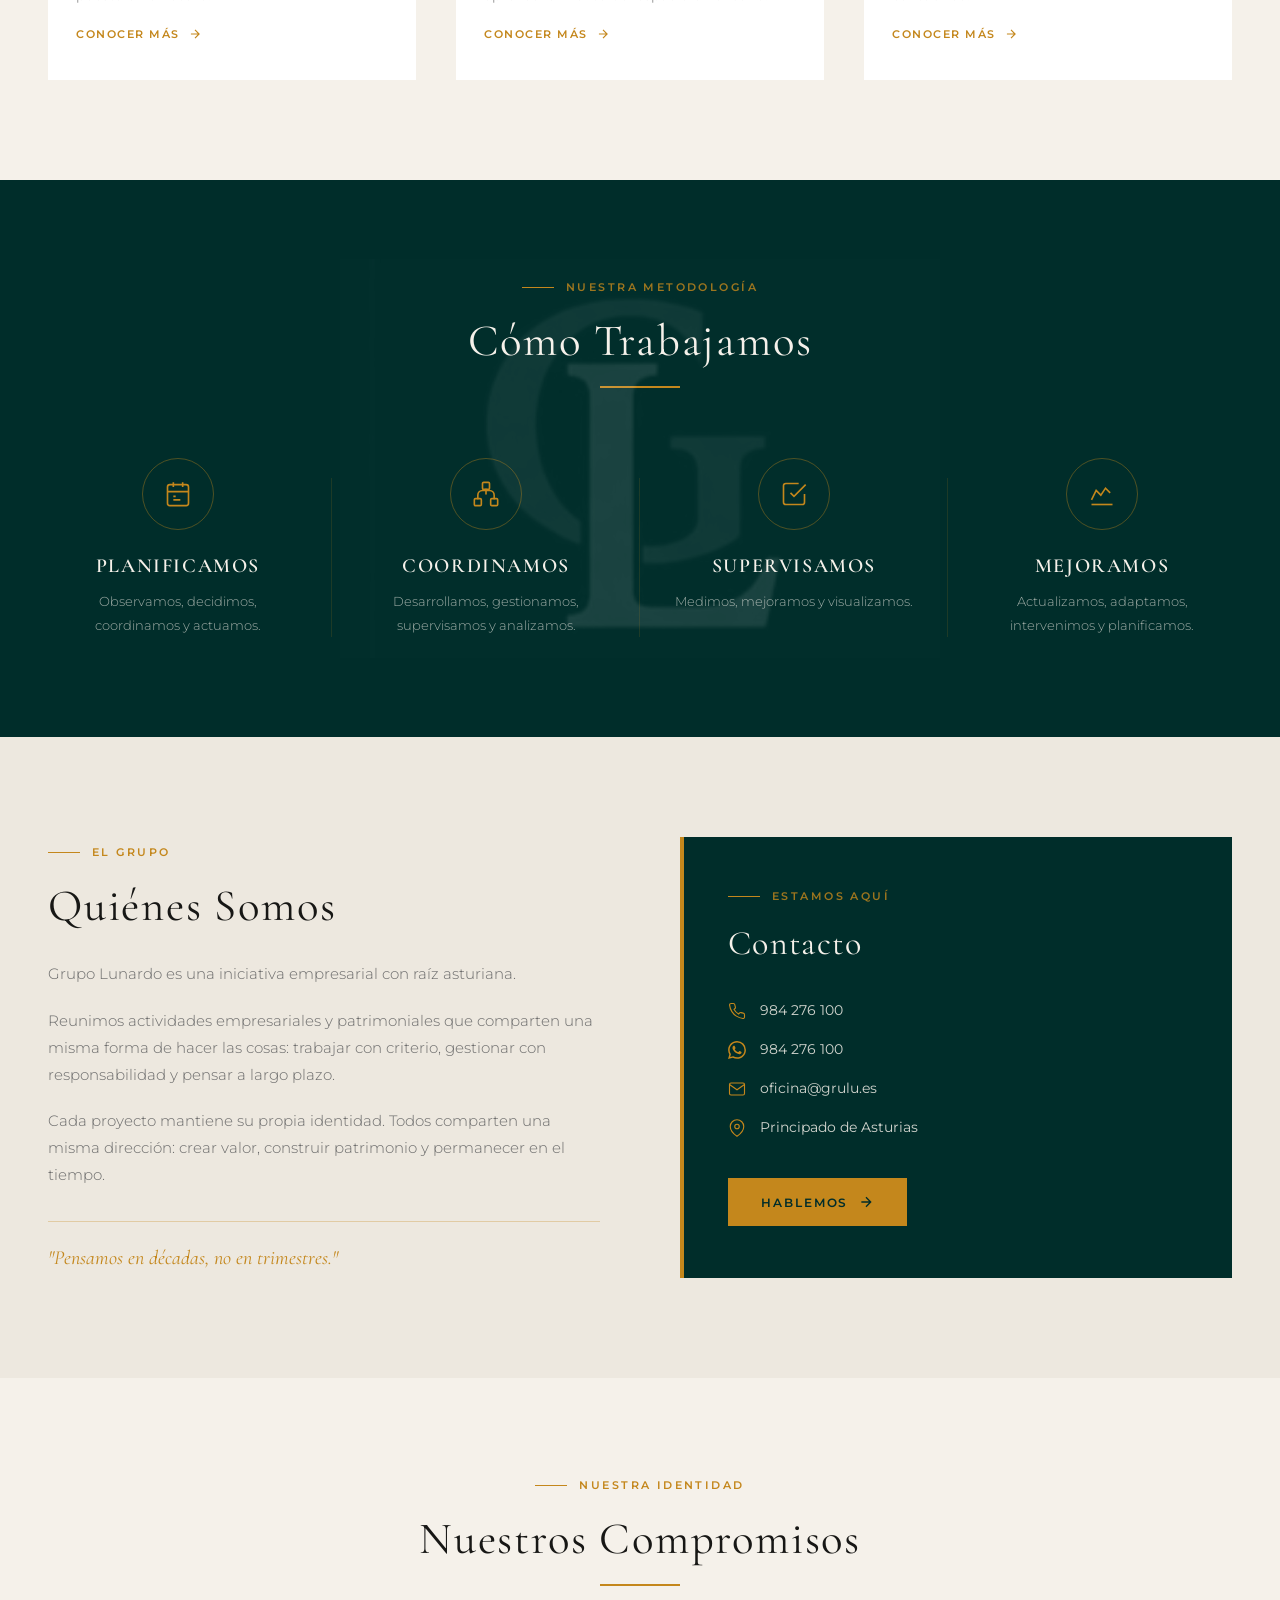
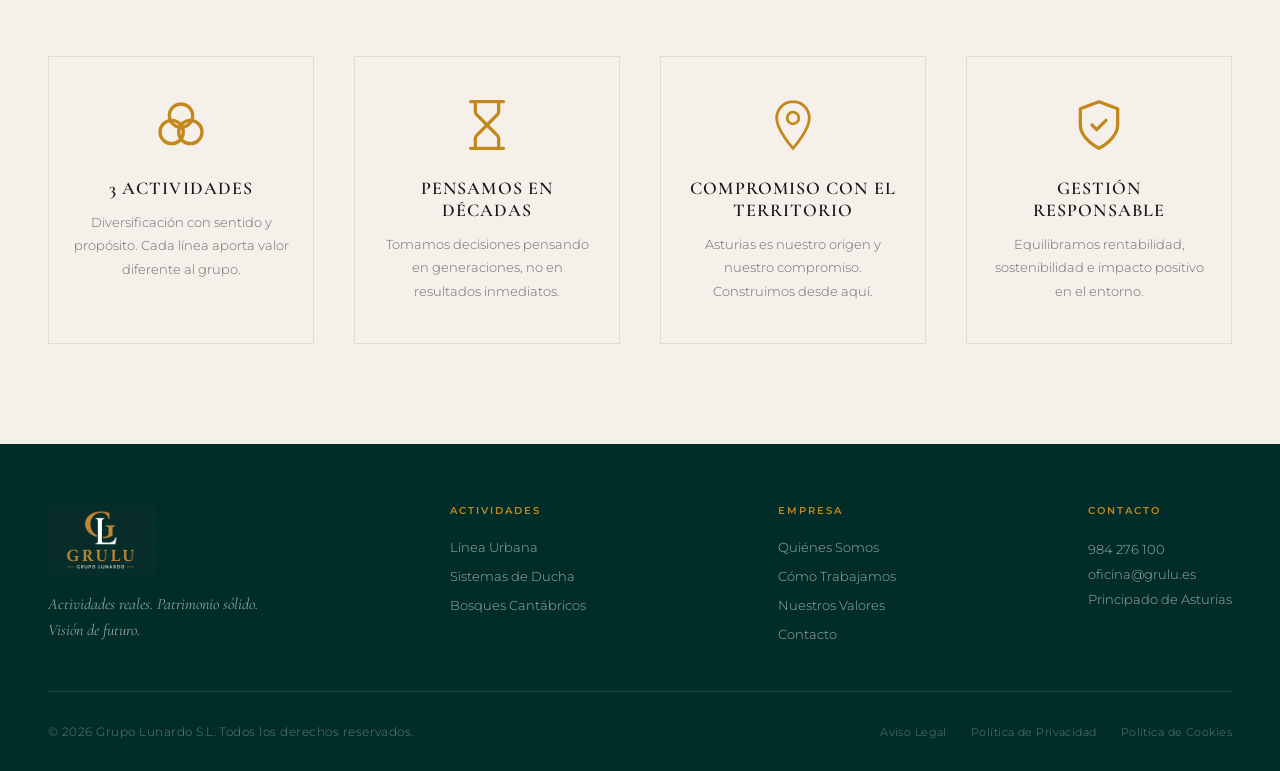
==== commit d9903502: "mejora hero" ====
--- a/index.html
+++ b/index.html
@@ -112,27 +112,20 @@
               <div class="box-line line-bottom"></div>
               <div class="box-line line-left"></div>
 
-              <!-- Decoraciones SVG -->
-              <svg class="box-deco deco-building" viewBox="0 0 40 40" fill="none" stroke="url(#grulu-grad)"
-                stroke-width="1.5" stroke-linecap="square">
-                <path class="draw-path d-delay-1 p-build" d="M0,20 L20,0 L40,20" />
-                <path class="draw-path d-delay-1 p-build" d="M20,0 L20,40" />
-                <path class="draw-path d-delay-1 p-build" d="M10,10 L10,0 L20,0" />
-              </svg>
-
-              <svg class="box-deco deco-tree" viewBox="0 0 40 40" fill="none" stroke="url(#grulu-grad)"
-                stroke-width="1.5" stroke-linecap="round" stroke-linejoin="round">
-                <path class="draw-path d-delay-3 p-tree" d="M20,40 L20,5" />
-                <path class="draw-path d-delay-3 p-tree" d="M20,30 L10,20" />
-                <path class="draw-path d-delay-3 p-tree" d="M20,22 L30,12" />
-                <path class="draw-path d-delay-3 p-tree" d="M20,14 L10,4" />
+              <!-- Decoraciones SVG — minimalistas, esquinas -->
+              <svg class="box-deco deco-building" viewBox="0 0 20 20" fill="none" stroke="url(#grulu-grad)" stroke-width="1" stroke-linecap="round">
+                <path class="draw-path p-build" d="M2,18 L10,2 L18,18 M10,2 L10,18 M7,10 h6" />
+              </svg>
+
+              <svg class="box-deco deco-tree" viewBox="0 0 20 20" fill="none" stroke="url(#grulu-grad)" stroke-width="1" stroke-linecap="round" stroke-linejoin="round">
+                <path class="draw-path p-tree" d="M10,18 L10,4 M10,14 L5,10 M10,10 L15,6 M10,6 L6,2" />
               </svg>
 
               <h1 class="hero-tagline">
                 <span class="linea-hero"><span class="linea-dorada-txt">Visión de futuro.</span></span>
               </h1>
+              <span class="hero-tagline-sep" aria-hidden="true"></span>
               <p class="hero-desc">
-                Origen en Asturias. <br><br>
                 Servicios para el hogar, patrimonio inmobiliario y patrimonio forestal.<br><br>
                 Actividades que aportan valor y permanecen en el tiempo.
               </p>
--- a/css/styles.css
+++ b/css/styles.css
@@ -519,9 +519,9 @@
   position: relative;
   z-index: 2;
   display: grid;
-  grid-template-columns: 1fr 1fr;
-  align-items: center;
-  gap: 60px;
+  grid-template-columns: 1fr 1.1fr;
+  align-items: center;
+  gap: 40px;
   width: 100%;
 }
 
@@ -539,61 +539,74 @@
 }
 
 /* Columna texto hero */
-.hero-text-col { position: relative; }
+.hero-text-col {
+  position: relative;
+  display: flex;
+  align-items: center;
+  justify-content: flex-start;
+}
 
 .hero-mission-box {
   position: relative;
-  padding: 48px 40px;
-  background: rgba(0, 45, 42, 0.25);
-  backdrop-filter: blur(8px);
-  -webkit-backdrop-filter: blur(8px);
-  border-radius: 2px;
-}
-
-/* Bordes animados de la caja */
+  padding: 24px 28px;
+  display: inline-block;
+}
+
+/* Bordes animados — línea muy fina, elegante */
 .box-line { position: absolute; }
-.line-top { top: 0; left: 0; height: 1.5px; width: 0; background: linear-gradient(to right, #C4871C, #358A7A); transition: width 0.7s var(--ease-elegante) 0.5s; }
-.line-right { top: 0; right: 0; width: 1.5px; height: 0; background: linear-gradient(to bottom, #358A7A, #1D6B5E); transition: height 0.7s var(--ease-elegante) 1.2s; }
-.line-bottom { bottom: 0; right: 0; height: 1.5px; width: 0; background: linear-gradient(to left, #1D6B5E, #C4871C); transition: width 0.7s var(--ease-elegante) 1.9s; }
-.line-left { bottom: 0; left: 0; width: 1.5px; height: 0; background: linear-gradient(to top, #C4871C, #C4871C); transition: height 0.7s var(--ease-elegante) 2.6s; }
+.line-top    { top: 0; left: 0; height: 0.8px; width: 0; background: linear-gradient(to right, #C4871C 0%, rgba(196,135,28,0.35) 100%); transition: width 0.65s var(--ease-elegante) 0.4s; }
+.line-right  { top: 0; right: 0; width: 0.8px; height: 0; background: linear-gradient(to bottom, rgba(196,135,28,0.35) 0%, rgba(196,135,28,0.12) 100%); transition: height 0.55s var(--ease-elegante) 1.05s; }
+.line-bottom { bottom: 0; right: 0; height: 0.8px; width: 0; background: linear-gradient(to left, rgba(196,135,28,0.12) 0%, rgba(196,135,28,0.35) 100%); transition: width 0.65s var(--ease-elegante) 1.6s; }
+.line-left   { bottom: 0; left: 0; width: 0.8px; height: 0; background: linear-gradient(to top, rgba(196,135,28,0.35) 0%, #C4871C 100%); transition: height 0.55s var(--ease-elegante) 2.25s; }
 
 .hero-mission-box.visible .line-top,
 .hero-mission-box.visible .line-bottom { width: 100%; }
 .hero-mission-box.visible .line-right,
 .hero-mission-box.visible .line-left { height: 100%; }
 
-/* Decoraciones SVG (Árbol y Edificio) */
+/* Decoraciones SVG — pequeñas, en las esquinas */
 .box-deco {
   position: absolute;
-  width: 48px;
-  height: 48px;
+  width: 18px;
+  height: 18px;
   z-index: 3;
-}
-.deco-building { top: -24px; right: -24px; }
-.deco-tree { bottom: -24px; left: -24px; }
+  opacity: 0;
+  transition: opacity 0.6s var(--ease-elegante) 2.85s;
+}
+.deco-building { top: -9px; right: -9px; }
+.deco-tree { bottom: -9px; left: -9px; }
+
+.hero-mission-box.visible .box-deco { opacity: 1; }
 
 .draw-path {
-  transition: stroke-dashoffset 1.2s var(--ease-elegante);
-}
-.p-build { stroke-dasharray: 65; stroke-dashoffset: 65; }
-.p-tree { stroke-dasharray: 45; stroke-dashoffset: 45; }
-
+  transition: stroke-dashoffset 0.9s var(--ease-elegante) 2.9s;
+}
+.p-build { stroke-dasharray: 80; stroke-dashoffset: 80; }
+.p-tree  { stroke-dasharray: 80; stroke-dashoffset: 80; }
 .hero-mission-box.visible .draw-path { stroke-dashoffset: 0; }
-.hero-mission-box.visible .d-delay-1 { transition-delay: 1.4s; } /* Se dibuja justo al bajar la línea derecha */
-.hero-mission-box.visible .d-delay-3 { transition-delay: 2.8s; } /* Se dibuja al subir la línea izquierda */
 
 .hero-tagline {
   font-family: var(--font-titulo);
-  font-size: clamp(40px, 5vw, 64px);
+  font-size: clamp(30px, 3.5vw, 48px);
   font-weight: 500;
   line-height: 1.15;
   color: var(--marfil);
   letter-spacing: 0.02em;
-  margin-bottom: 24px;
-  text-shadow: 0 4px 16px rgba(0, 0, 0, 0.4);
-  position: relative;
+  margin-bottom: 0;
+  text-shadow: 0 3px 14px rgba(0, 0, 0, 0.45);
   display: inline-block;
 }
+
+/* Separador fino bajo el título */
+.hero-tagline-sep {
+  display: block;
+  width: 0;
+  height: 1px;
+  background: linear-gradient(to right, var(--dorado), transparent);
+  margin: 12px 0 16px;
+  transition: width 0.7s var(--ease-elegante) 1.3s;
+}
+.hero-mission-box.visible .hero-tagline-sep { width: 72px; }
 
 .hero-tagline .linea-dorada-txt {
   color: var(--dorado);
@@ -603,7 +616,7 @@
 .hero-tagline .linea-hero {
   display: block;
   overflow: hidden;
-  padding-bottom: 12px;
+  padding-bottom: 4px;
 }
 
 .hero-tagline .linea-hero span {
@@ -618,22 +631,22 @@
   opacity: 1;
 }
 
-.hero-tagline .linea-hero:nth-child(1) span { transition-delay: 0.8s; }
-.hero-tagline .linea-hero:nth-child(2) span { transition-delay: 1.0s; }
-.hero-tagline .linea-hero:nth-child(3) span { transition-delay: 1.2s; }
+.hero-tagline .linea-hero:nth-child(1) span { transition-delay: 0.6s; }
+.hero-tagline .linea-hero:nth-child(2) span { transition-delay: 0.8s; }
+.hero-tagline .linea-hero:nth-child(3) span { transition-delay: 1.0s; }
 
 .hero-desc {
   font-family: var(--font-cuerpo);
-  font-size: 16px;
-  font-weight: 400;
-  line-height: 1.8;
-  color: rgba(245, 241, 234, 0.95);
-  text-shadow: 0 2px 10px rgba(0, 0, 0, 0.3);
-  max-width: 420px;
-  margin-bottom: 16px;
+  font-size: 13px;
+  font-weight: 300;
+  line-height: 1.85;
+  color: rgba(245, 241, 234, 0.85);
+  text-shadow: 0 1px 8px rgba(0, 0, 0, 0.3);
+  max-width: 340px;
+  margin-bottom: 0;
   opacity: 0;
-  transform: translateY(20px);
-  transition: opacity 0.8s var(--ease-elegante) 0.8s, transform 0.8s var(--ease-elegante) 0.8s;
+  transform: translateY(12px);
+  transition: opacity 0.8s var(--ease-elegante) 1.5s, transform 0.8s var(--ease-elegante) 1.5s;
 }
 
 .hero-desc.visible {
@@ -1323,8 +1336,8 @@
   .hero-content { grid-template-columns: 1fr; gap: 24px; padding: 75px 0 40px; text-align: center; }
   .hero-logo-col { align-items: center; }
   .hero-logo { width: min(220px, 60%); }
-  .hero-mission-box { padding: 32px 24px; }
-  .hero-desc { margin: 0 auto 16px; }
+  .hero-mission-box { padding: 20px 20px; }
+  .hero-desc { margin: 0 auto; max-width: 100%; }
   .hero-bg-img { opacity: 1; filter: brightness(0.55); object-position: center; }
   .hero-bg-overlay { background: linear-gradient(to bottom, rgba(245, 241, 234, 0.8) 0%, rgba(245, 241, 234, 0.55) 30%, rgba(245, 241, 234, 0.15) 55%, transparent 75%); }
   .hero-tagline { font-size: clamp(28px, 6vw, 44px); }
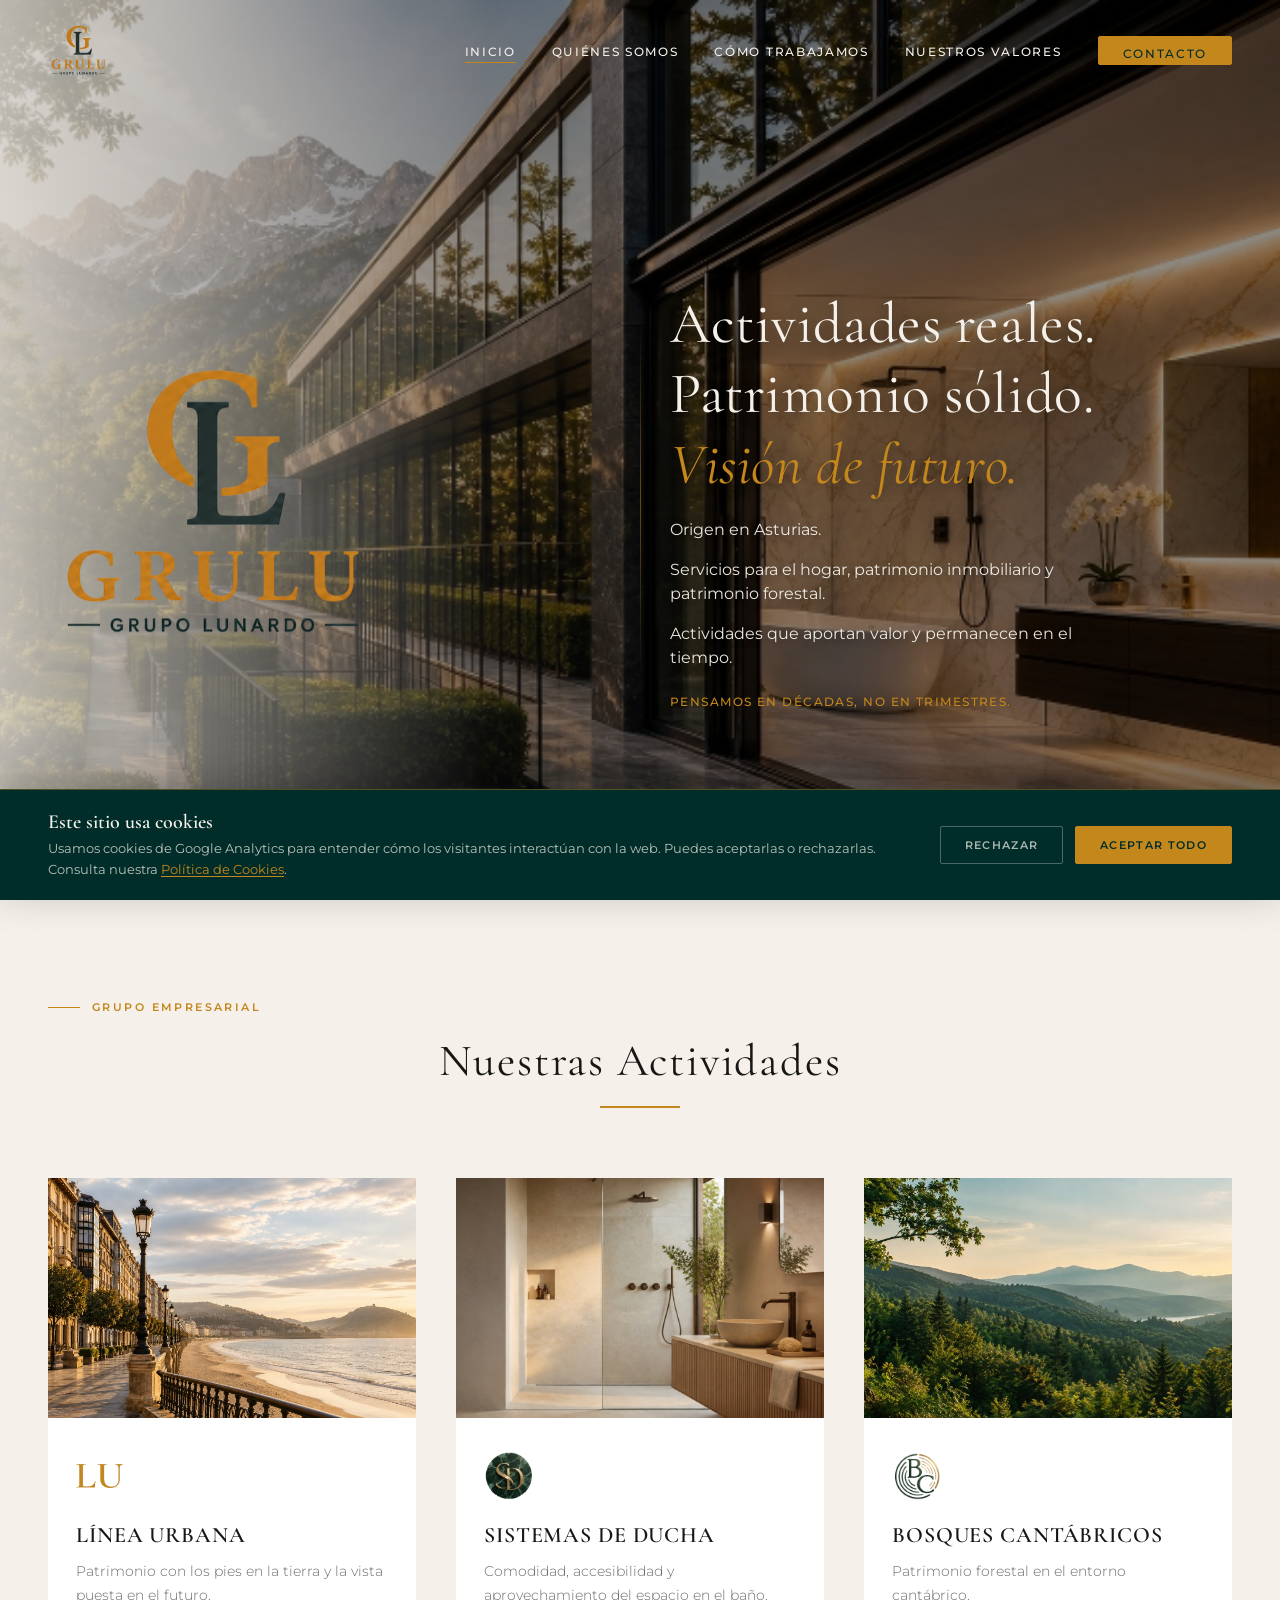
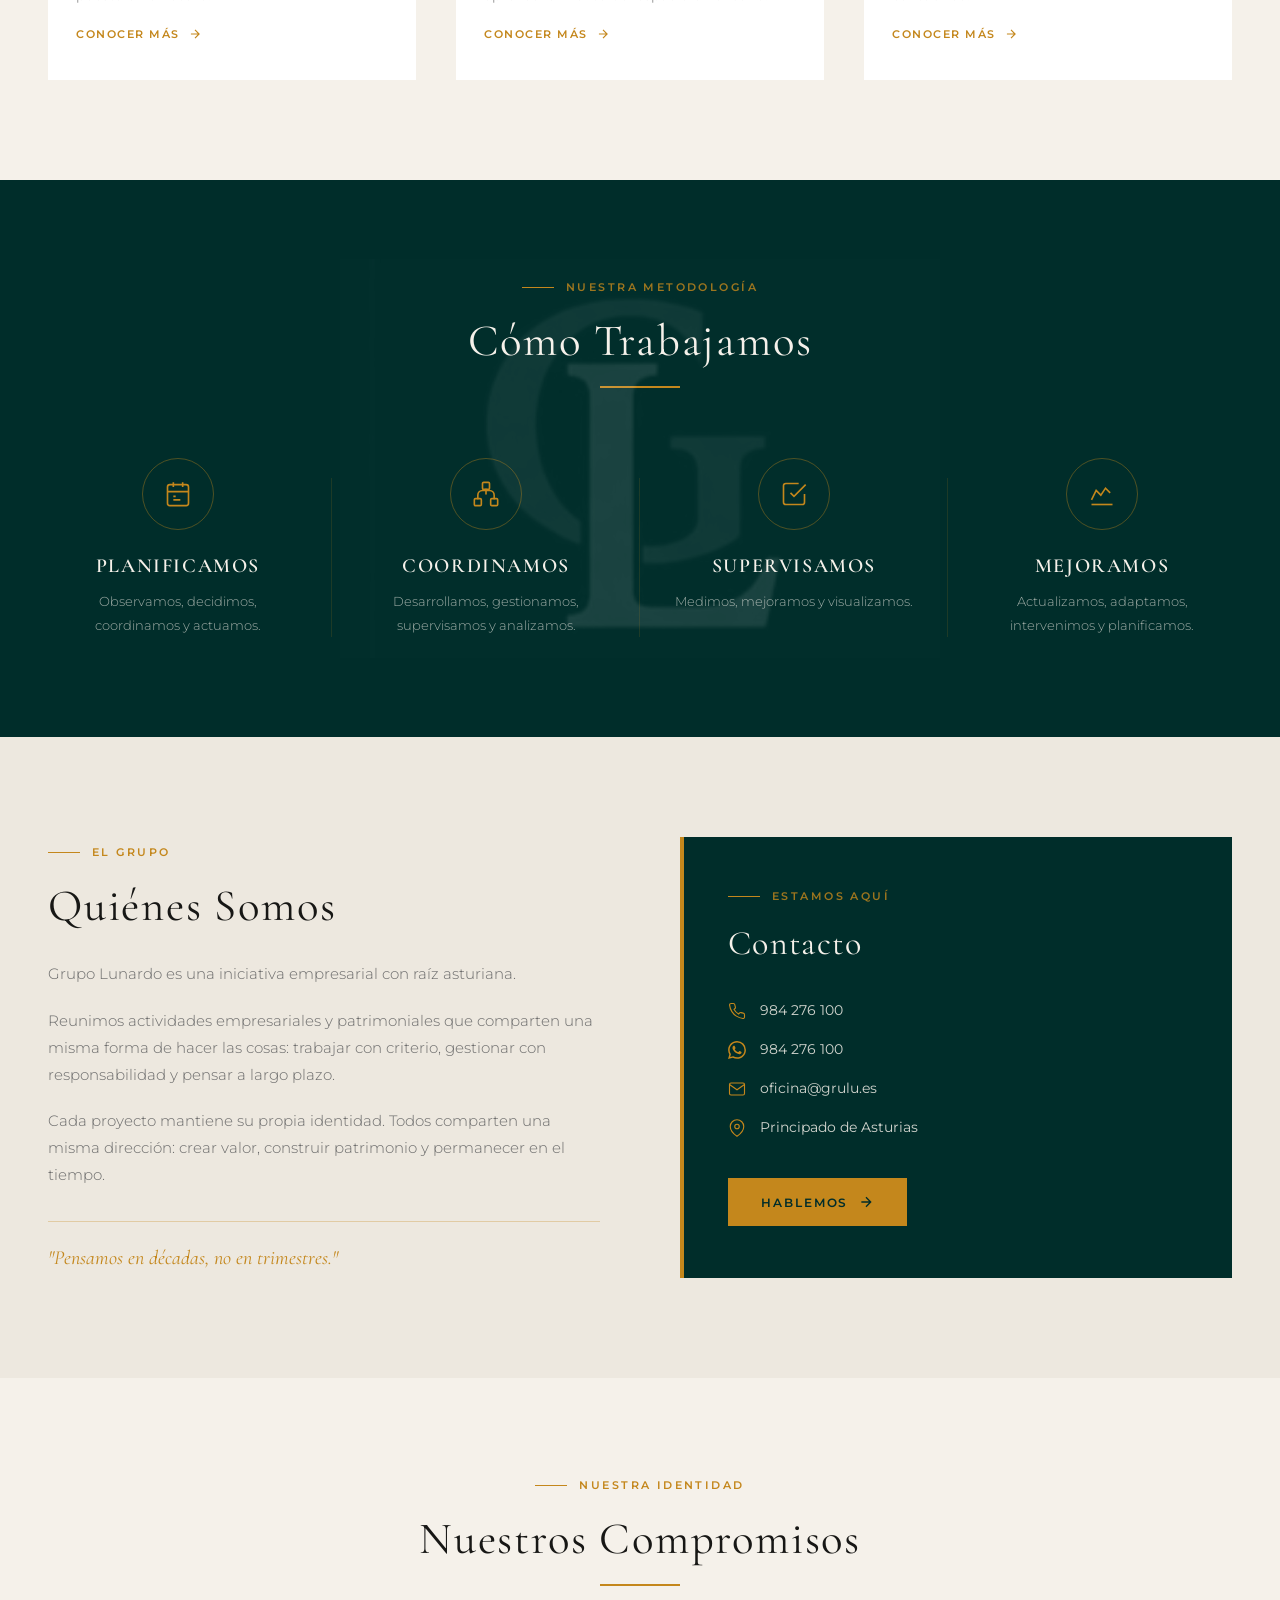
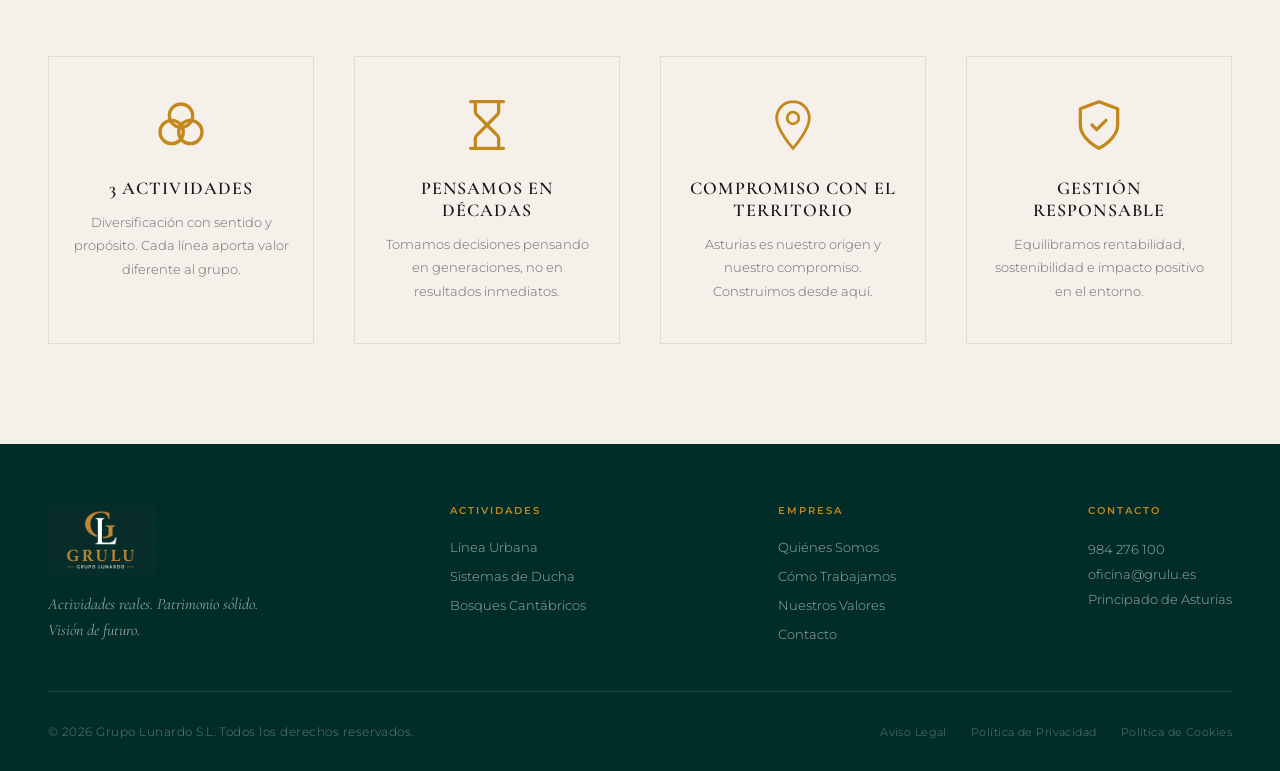
==== commit 05ab225c: "Reponiendo lineas header y actualuzaciones" ====
--- a/index.html
+++ b/index.html
@@ -95,42 +95,19 @@
 
           <!-- Columna tagline -->
           <div class="hero-text-col">
-
-            <svg width="0" height="0" style="position:absolute; width:0; height:0;">
-              <defs>
-                <linearGradient id="grulu-grad" x1="0%" y1="0%" x2="100%" y2="100%">
-                  <stop offset="0%" stop-color="#C4871C" />
-                  <stop offset="100%" stop-color="#358A7A" />
-                </linearGradient>
-              </defs>
-            </svg>
-
-            <div class="hero-mission-box fade-in">
-              <!-- Bordes animados -->
-              <div class="box-line line-top"></div>
-              <div class="box-line line-right"></div>
-              <div class="box-line line-bottom"></div>
-              <div class="box-line line-left"></div>
-
-              <!-- Decoraciones SVG — minimalistas, esquinas -->
-              <svg class="box-deco deco-building" viewBox="0 0 20 20" fill="none" stroke="url(#grulu-grad)" stroke-width="1" stroke-linecap="round">
-                <path class="draw-path p-build" d="M2,18 L10,2 L18,18 M10,2 L10,18 M7,10 h6" />
-              </svg>
-
-              <svg class="box-deco deco-tree" viewBox="0 0 20 20" fill="none" stroke="url(#grulu-grad)" stroke-width="1" stroke-linecap="round" stroke-linejoin="round">
-                <path class="draw-path p-tree" d="M10,18 L10,4 M10,14 L5,10 M10,10 L15,6 M10,6 L6,2" />
-              </svg>
-
-              <h1 class="hero-tagline">
-                <span class="linea-hero"><span class="linea-dorada-txt">Visión de futuro.</span></span>
-              </h1>
-              <span class="hero-tagline-sep" aria-hidden="true"></span>
-              <p class="hero-desc">
-                Servicios para el hogar, patrimonio inmobiliario y patrimonio forestal.<br><br>
-                Actividades que aportan valor y permanecen en el tiempo.
-              </p>
-            </div>
-
+            <h1 class="hero-tagline">
+              <span class="linea-hero"><span>Actividades reales.</span></span>
+              <span class="linea-hero"><span>Patrimonio sólido.</span></span>
+              <span class="linea-hero"><span class="linea-dorada-txt">Visión de futuro.</span></span>
+            </h1>
+
+            <div class="hero-desc">
+              <p>Origen en Asturias.</p>
+              <p>Servicios para el hogar, patrimonio inmobiliario y patrimonio forestal.</p>
+              <p>Actividades que aportan valor y permanecen en el tiempo.</p>
+            </div>
+
+            <p class="hero-lema">Pensamos en décadas, no en trimestres.</p>
           </div>
 
         </div>
--- a/css/styles.css
+++ b/css/styles.css
@@ -5,29 +5,31 @@
 
 /* ---- Variables de Marca ----------------------------------- */
 :root {
-  --verde:        #002D2A;
-  --verde-medio:  #004A45;
-  --dorado:       #C4871C;
+  --verde: #002D2A;
+  --verde-medio: #004A45;
+  --dorado: #C4871C;
   --dorado-claro: #D4A848;
-  --marfil:       #F5F1EA;
-  --marfil-2:     #EDE8DF;
-  --antracita:    #171715;
-  --gris-medio:   #6B6B6B;
-  --blanco:       #FFFFFF;
-
-  --font-titulo:  'Cormorant Garamond', Georgia, serif;
-  --font-cuerpo:  'Montserrat', Arial, sans-serif;
+  --marfil: #F5F1EA;
+  --marfil-2: #EDE8DF;
+  --antracita: #171715;
+  --gris-medio: #6B6B6B;
+  --blanco: #FFFFFF;
+
+  --font-titulo: 'Cormorant Garamond', Georgia, serif;
+  --font-cuerpo: 'Montserrat', Arial, sans-serif;
 
   --ease-elegante: cubic-bezier(0.4, 0, 0.2, 1);
-  --trans-base:    0.6s var(--ease-elegante);
-  --trans-rapida:  0.3s var(--ease-elegante);
-
-  --max-w:        1280px;
-  --padding-sec:  100px 0;
+  --trans-base: 0.6s var(--ease-elegante);
+  --trans-rapida: 0.3s var(--ease-elegante);
+
+  --max-w: 1280px;
+  --padding-sec: 100px 0;
 }
 
 /* ---- Reset ------------------------------------------------ */
-*, *::before, *::after {
+*,
+*::before,
+*::after {
   box-sizing: border-box;
   margin: 0;
   padding: 0;
@@ -46,9 +48,19 @@
   -webkit-font-smoothing: antialiased;
 }
 
-img { display: block; max-width: 100%; }
-a   { text-decoration: none; color: inherit; }
-ul  { list-style: none; }
+img {
+  display: block;
+  max-width: 100%;
+}
+
+a {
+  text-decoration: none;
+  color: inherit;
+}
+
+ul {
+  list-style: none;
+}
 
 /* ============================================================
    BANNER DE COOKIES
@@ -163,8 +175,15 @@
     gap: 20px;
     padding: 0 24px;
   }
-  .cookie-actions { width: 100%; }
-  .cookie-btn { flex: 1; text-align: center; }
+
+  .cookie-actions {
+    width: 100%;
+  }
+
+  .cookie-btn {
+    flex: 1;
+    text-align: center;
+  }
 }
 
 
@@ -186,7 +205,9 @@
   transition: width 0.8s var(--ease-elegante);
 }
 
-.linea-dorada.visible { width: 80px; }
+.linea-dorada.visible {
+  width: 80px;
+}
 
 .etiqueta-seccion {
   display: flex;
@@ -227,7 +248,7 @@
   background: var(--verde);
   padding: 14px 0;
   border-bottom: none;
-  box-shadow: 0 4px 32px rgba(0,0,0,0.18);
+  box-shadow: 0 4px 32px rgba(0, 0, 0, 0.18);
 }
 
 .navbar-inner {
@@ -287,7 +308,8 @@
 .nav-links a::after {
   content: '';
   position: absolute;
-  bottom: 0; left: 0;
+  bottom: 0;
+  left: 0;
   width: 0;
   height: 1px;
   background: var(--dorado);
@@ -295,11 +317,17 @@
 }
 
 .nav-links a:hover::after,
-.nav-links a.active::after { width: 100%; }
-
-.nav-links a:hover { color: var(--dorado); }
-
-.navbar:not(.scrolled) .nav-links a:hover { color: var(--dorado); }
+.nav-links a.active::after {
+  width: 100%;
+}
+
+.nav-links a:hover {
+  color: var(--dorado);
+}
+
+.navbar:not(.scrolled) .nav-links a:hover {
+  color: var(--dorado);
+}
 
 /* CTA contacto navbar */
 .nav-cta {
@@ -320,7 +348,9 @@
   transition: background var(--trans-rapida), color var(--trans-rapida) !important;
 }
 
-.nav-cta::after { display: none !important; }
+.nav-cta::after {
+  display: none !important;
+}
 
 .nav-cta:hover {
   background: transparent !important;
@@ -355,11 +385,21 @@
   transition: transform var(--trans-rapida), opacity var(--trans-rapida);
 }
 
-.navbar:not(.scrolled) .hamburger span { background: var(--antracita); }
-
-.hamburger.open span:nth-child(1) { transform: translateY(7px) rotate(45deg); }
-.hamburger.open span:nth-child(2) { opacity: 0; }
-.hamburger.open span:nth-child(3) { transform: translateY(-7px) rotate(-45deg); }
+.navbar:not(.scrolled) .hamburger span {
+  background: var(--antracita);
+}
+
+.hamburger.open span:nth-child(1) {
+  transform: translateY(7px) rotate(45deg);
+}
+
+.hamburger.open span:nth-child(2) {
+  opacity: 0;
+}
+
+.hamburger.open span:nth-child(3) {
+  transform: translateY(-7px) rotate(-45deg);
+}
 
 /* Mobile menu dropdown — elegante y sutil bajo la navbar */
 .mobile-menu {
@@ -424,16 +464,34 @@
 /* ============================================================
    ANIMACIONES ON-SCROLL
    ============================================================ */
-.fade-up, .fade-left, .fade-right, .fade-in, .scale-in {
+.fade-up,
+.fade-left,
+.fade-right,
+.fade-in,
+.scale-in {
   opacity: 0;
   transition: opacity 0.75s var(--ease-elegante), transform 0.75s var(--ease-elegante);
 }
 
-.fade-up    { transform: translateY(36px); }
-.fade-left  { transform: translateX(-36px); }
-.fade-right { transform: translateX(36px); }
-.fade-in    { transform: translateY(0); }
-.scale-in   { transform: scale(0.95); }
+.fade-up {
+  transform: translateY(36px);
+}
+
+.fade-left {
+  transform: translateX(-36px);
+}
+
+.fade-right {
+  transform: translateX(36px);
+}
+
+.fade-in {
+  transform: translateY(0);
+}
+
+.scale-in {
+  transform: scale(0.95);
+}
 
 .fade-up.visible,
 .fade-left.visible,
@@ -445,19 +503,36 @@
 }
 
 /* Stagger delays — más espaciados para sensación premium */
-.stagger-1 { transition-delay: 0.08s; }
-.stagger-2 { transition-delay: 0.18s; }
-.stagger-3 { transition-delay: 0.28s; }
-.stagger-4 { transition-delay: 0.38s; }
-.stagger-5 { transition-delay: 0.48s; }
-.stagger-6 { transition-delay: 0.58s; }
+.stagger-1 {
+  transition-delay: 0.08s;
+}
+
+.stagger-2 {
+  transition-delay: 0.18s;
+}
+
+.stagger-3 {
+  transition-delay: 0.28s;
+}
+
+.stagger-4 {
+  transition-delay: 0.38s;
+}
+
+.stagger-5 {
+  transition-delay: 0.48s;
+}
+
+.stagger-6 {
+  transition-delay: 0.58s;
+}
 
 /* Animación específica tarjetas de actividades — sube con ligero scale */
 .actividad-card {
   opacity: 0;
   transform: translateY(32px) scale(0.97);
   transition: opacity 0.7s var(--ease-elegante), transform 0.7s var(--ease-elegante),
-              box-shadow 0.4s ease, border-color 0.4s ease;
+    box-shadow 0.4s ease, border-color 0.4s ease;
 }
 
 .actividad-card.visible {
@@ -470,7 +545,7 @@
   opacity: 0;
   transform: translateY(24px);
   transition: opacity 0.65s var(--ease-elegante), transform 0.65s var(--ease-elegante),
-              border-color 0.4s ease, background 0.4s ease;
+    border-color 0.4s ease, background 0.4s ease;
 }
 
 .valor-item.visible {
@@ -519,9 +594,9 @@
   position: relative;
   z-index: 2;
   display: grid;
-  grid-template-columns: 1fr 1.1fr;
+  grid-template-columns: 1fr 1fr;
   align-items: center;
-  gap: 40px;
+  gap: 60px;
   width: 100%;
 }
 
@@ -542,71 +617,36 @@
 .hero-text-col {
   position: relative;
   display: flex;
-  align-items: center;
-  justify-content: flex-start;
-}
-
-.hero-mission-box {
-  position: relative;
-  padding: 24px 28px;
-  display: inline-block;
-}
-
-/* Bordes animados — línea muy fina, elegante */
-.box-line { position: absolute; }
-.line-top    { top: 0; left: 0; height: 0.8px; width: 0; background: linear-gradient(to right, #C4871C 0%, rgba(196,135,28,0.35) 100%); transition: width 0.65s var(--ease-elegante) 0.4s; }
-.line-right  { top: 0; right: 0; width: 0.8px; height: 0; background: linear-gradient(to bottom, rgba(196,135,28,0.35) 0%, rgba(196,135,28,0.12) 100%); transition: height 0.55s var(--ease-elegante) 1.05s; }
-.line-bottom { bottom: 0; right: 0; height: 0.8px; width: 0; background: linear-gradient(to left, rgba(196,135,28,0.12) 0%, rgba(196,135,28,0.35) 100%); transition: width 0.65s var(--ease-elegante) 1.6s; }
-.line-left   { bottom: 0; left: 0; width: 0.8px; height: 0; background: linear-gradient(to top, rgba(196,135,28,0.35) 0%, #C4871C 100%); transition: height 0.55s var(--ease-elegante) 2.25s; }
-
-.hero-mission-box.visible .line-top,
-.hero-mission-box.visible .line-bottom { width: 100%; }
-.hero-mission-box.visible .line-right,
-.hero-mission-box.visible .line-left { height: 100%; }
-
-/* Decoraciones SVG — pequeñas, en las esquinas */
-.box-deco {
+  flex-direction: column;
+  justify-content: center;
+}
+
+@keyframes drawHeroLine {
+  to { height: 85%; }
+}
+
+.hero-text-col::before {
+  content: '';
   position: absolute;
-  width: 18px;
-  height: 18px;
-  z-index: 3;
-  opacity: 0;
-  transition: opacity 0.6s var(--ease-elegante) 2.85s;
-}
-.deco-building { top: -9px; right: -9px; }
-.deco-tree { bottom: -9px; left: -9px; }
-
-.hero-mission-box.visible .box-deco { opacity: 1; }
-
-.draw-path {
-  transition: stroke-dashoffset 0.9s var(--ease-elegante) 2.9s;
-}
-.p-build { stroke-dasharray: 80; stroke-dashoffset: 80; }
-.p-tree  { stroke-dasharray: 80; stroke-dashoffset: 80; }
-.hero-mission-box.visible .draw-path { stroke-dashoffset: 0; }
+  left: -30px;
+  top: 50%;
+  transform: translateY(-50%);
+  width: 1px;
+  height: 0;
+  background: linear-gradient(to bottom, transparent, rgba(196, 135, 28, 0.5), transparent);
+  animation: drawHeroLine 1.4s var(--ease-elegante) 0.8s forwards;
+}
 
 .hero-tagline {
   font-family: var(--font-titulo);
-  font-size: clamp(30px, 3.5vw, 48px);
-  font-weight: 500;
+  font-size: clamp(40px, 4.5vw, 64px);
+  font-weight: 400;
   line-height: 1.15;
   color: var(--marfil);
-  letter-spacing: 0.02em;
-  margin-bottom: 0;
-  text-shadow: 0 3px 14px rgba(0, 0, 0, 0.45);
-  display: inline-block;
-}
-
-/* Separador fino bajo el título */
-.hero-tagline-sep {
-  display: block;
-  width: 0;
-  height: 1px;
-  background: linear-gradient(to right, var(--dorado), transparent);
-  margin: 12px 0 16px;
-  transition: width 0.7s var(--ease-elegante) 1.3s;
-}
-.hero-mission-box.visible .hero-tagline-sep { width: 72px; }
+  letter-spacing: 0.01em;
+  margin-bottom: 16px;
+  text-shadow: 0 4px 16px rgba(0, 0, 0, 0.4);
+}
 
 .hero-tagline .linea-dorada-txt {
   color: var(--dorado);
@@ -631,22 +671,37 @@
   opacity: 1;
 }
 
-.hero-tagline .linea-hero:nth-child(1) span { transition-delay: 0.6s; }
-.hero-tagline .linea-hero:nth-child(2) span { transition-delay: 0.8s; }
-.hero-tagline .linea-hero:nth-child(3) span { transition-delay: 1.0s; }
+.hero-tagline .linea-hero:nth-child(1) span {
+  transition-delay: 0.2s;
+}
+
+.hero-tagline .linea-hero:nth-child(2) span {
+  transition-delay: 0.4s;
+}
+
+.hero-tagline .linea-hero:nth-child(3) span {
+  transition-delay: 0.6s;
+}
 
 .hero-desc {
-  font-family: var(--font-cuerpo);
-  font-size: 13px;
-  font-weight: 300;
-  line-height: 1.85;
-  color: rgba(245, 241, 234, 0.85);
-  text-shadow: 0 1px 8px rgba(0, 0, 0, 0.3);
-  max-width: 340px;
-  margin-bottom: 0;
+  display: flex;
+  flex-direction: column;
+  gap: 16px;
+  max-width: 440px;
+  margin-bottom: 24px;
   opacity: 0;
-  transform: translateY(12px);
-  transition: opacity 0.8s var(--ease-elegante) 1.5s, transform 0.8s var(--ease-elegante) 1.5s;
+  transform: translateY(20px);
+  transition: opacity 0.8s var(--ease-elegante) 0.8s, transform 0.8s var(--ease-elegante) 0.8s;
+}
+
+.hero-desc p {
+  font-family: var(--font-cuerpo);
+  font-size: 16px;
+  font-weight: 400;
+  line-height: 1.5;
+  color: rgba(245, 241, 234, 0.95);
+  margin: 0;
+  text-shadow: 0 2px 10px rgba(0, 0, 0, 0.3);
 }
 
 .hero-desc.visible {
@@ -665,12 +720,16 @@
   transition: opacity 0.8s var(--ease-elegante) 1.1s;
 }
 
-.hero-lema.visible { opacity: 1; }
+.hero-lema.visible {
+  opacity: 1;
+}
 
 /* Línea decorativa inferior hero */
 .hero-divider {
   position: absolute;
-  bottom: 0; left: 0; right: 0;
+  bottom: 0;
+  left: 0;
+  right: 0;
   height: 4px;
   background: linear-gradient(to right, var(--dorado) 0%, var(--verde) 100%);
   z-index: 2;
@@ -718,9 +777,9 @@
 
 .actividad-card.visible:hover {
   transform: translateY(-8px) scale(1) !important;
-  box-shadow: 0 24px 60px rgba(0,0,0,0.12);
+  box-shadow: 0 24px 60px rgba(0, 0, 0, 0.12);
   transition: transform 0.4s var(--ease-elegante), box-shadow 0.4s ease,
-              opacity 0s, border-color 0s;
+    opacity 0s, border-color 0s;
 }
 
 .actividad-img-wrap {
@@ -745,12 +804,12 @@
   content: '';
   position: absolute;
   inset: 0;
-  background: rgba(0,45,42,0);
+  background: rgba(0, 45, 42, 0);
   transition: background 0.5s var(--ease-elegante);
 }
 
 .actividad-card:hover .actividad-img-wrap::after {
-  background: rgba(0,45,42,0.18);
+  background: rgba(0, 45, 42, 0.18);
 }
 
 .actividad-info {
@@ -828,7 +887,9 @@
   transition: gap 0.3s var(--ease-elegante);
 }
 
-.actividad-card:hover .actividad-link { gap: 14px; }
+.actividad-card:hover .actividad-link {
+  gap: 14px;
+}
 
 /* ============================================================
    SECCIÓN: CÓMO TRABAJAMOS
@@ -853,9 +914,12 @@
   background-size: contain;
   background-repeat: no-repeat;
   background-position: center;
-  filter: grayscale(1) invert(1); /* Quita el color dorado y lo convierte a blanco puro */
-  mix-blend-mode: screen; /* Solo muestra lo claro (las letras) */
-  opacity: 0.12; /* Marca de agua más visible pero limpia */
+  filter: grayscale(1) invert(1);
+  /* Quita el color dorado y lo convierte a blanco puro */
+  mix-blend-mode: screen;
+  /* Solo muestra lo claro (las letras) */
+  opacity: 0.12;
+  /* Marca de agua más visible pero limpia */
   pointer-events: none;
 }
 
@@ -864,8 +928,13 @@
   margin-bottom: 70px;
 }
 
-.sec-como .sec-titulo { color: var(--marfil); }
-.sec-como .etiqueta-seccion { justify-content: center; }
+.sec-como .sec-titulo {
+  color: var(--marfil);
+}
+
+.sec-como .etiqueta-seccion {
+  justify-content: center;
+}
 
 .como-grid {
   display: grid;
@@ -881,7 +950,7 @@
 .como-icono-wrap {
   width: 72px;
   height: 72px;
-  border: 1px solid rgba(196,135,28,0.4);
+  border: 1px solid rgba(196, 135, 28, 0.4);
   border-radius: 50%;
   display: flex;
   align-items: center;
@@ -891,7 +960,7 @@
 }
 
 .como-item:hover .como-icono-wrap {
-  background: rgba(196,135,28,0.12);
+  background: rgba(196, 135, 28, 0.12);
   border-color: var(--dorado);
 }
 
@@ -916,7 +985,7 @@
   font-size: 13px;
   font-weight: 300;
   line-height: 1.8;
-  color: rgba(245,241,234,0.65);
+  color: rgba(245, 241, 234, 0.65);
   text-wrap: balance;
 }
 
@@ -928,7 +997,7 @@
   top: 20px;
   height: calc(100% - 20px);
   width: 1px;
-  background: rgba(196,135,28,0.15);
+  background: rgba(196, 135, 28, 0.15);
 }
 
 /* ============================================================
@@ -953,7 +1022,9 @@
   margin-bottom: 28px;
 }
 
-.quienes-texto .etiqueta-seccion { justify-content: flex-start; }
+.quienes-texto .etiqueta-seccion {
+  justify-content: flex-start;
+}
 
 .quienes-parrafo {
   font-family: var(--font-cuerpo);
@@ -971,7 +1042,7 @@
   color: var(--dorado);
   margin-top: 32px;
   padding-top: 24px;
-  border-top: 1px solid rgba(196,135,28,0.3);
+  border-top: 1px solid rgba(196, 135, 28, 0.3);
 }
 
 /* Columna derecha — contacto */
@@ -984,7 +1055,8 @@
 .quienes-contacto::before {
   content: '';
   position: absolute;
-  top: 0; left: 0;
+  top: 0;
+  left: 0;
   width: 4px;
   height: 100%;
   background: var(--dorado);
@@ -999,7 +1071,7 @@
 
 .quienes-contacto .etiqueta-seccion {
   justify-content: flex-start;
-  color: rgba(196,135,28,0.8);
+  color: rgba(196, 135, 28, 0.8);
 }
 
 .contacto-lista {
@@ -1027,16 +1099,18 @@
   font-family: var(--font-cuerpo);
   font-size: 14px;
   font-weight: 400;
-  color: rgba(245,241,234,0.85);
+  color: rgba(245, 241, 234, 0.85);
   line-height: 1.5;
 }
 
 .contacto-item a {
-  color: rgba(245,241,234,0.85);
+  color: rgba(245, 241, 234, 0.85);
   transition: color var(--trans-rapida);
 }
 
-.contacto-item a:hover { color: var(--dorado); }
+.contacto-item a:hover {
+  color: var(--dorado);
+}
 
 .btn-cta {
   display: inline-flex;
@@ -1066,7 +1140,9 @@
   transition: transform var(--trans-rapida);
 }
 
-.btn-cta:hover svg { transform: translateX(4px); }
+.btn-cta:hover svg {
+  transform: translateX(4px);
+}
 
 /* ============================================================
    SECCIÓN: VALORES
@@ -1090,14 +1166,15 @@
 .valor-item {
   text-align: center;
   padding: 40px 24px;
-  border: 1px solid rgba(0,45,42,0.1);
+  border: 1px solid rgba(0, 45, 42, 0.1);
   position: relative;
 }
 
 .valor-item::before {
   content: '';
   position: absolute;
-  bottom: 0; left: 50%;
+  bottom: 0;
+  left: 50%;
   transform: translateX(-50%);
   width: 0;
   height: 3px;
@@ -1105,8 +1182,14 @@
   transition: width 0.5s var(--ease-elegante);
 }
 
-.valor-item:hover::before { width: 100%; }
-.valor-item:hover { background: var(--blanco); border-color: transparent; }
+.valor-item:hover::before {
+  width: 100%;
+}
+
+.valor-item:hover {
+  background: var(--blanco);
+  border-color: transparent;
+}
 
 .valor-icono {
   width: 56px;
@@ -1147,17 +1230,17 @@
   align-items: flex-start;
   gap: 60px;
   padding-bottom: 48px;
-  border-bottom: 1px solid rgba(245,241,234,0.12);
+  border-bottom: 1px solid rgba(245, 241, 234, 0.12);
   margin-bottom: 32px;
 }
 
-.footer-logo-col { }
+.footer-logo-col {}
 
 .footer-tagline {
   font-family: var(--font-titulo);
   font-style: italic;
   font-size: 16px;
-  color: rgba(245,241,234,0.6);
+  color: rgba(245, 241, 234, 0.6);
   max-width: 280px;
   line-height: 1.6;
 }
@@ -1182,11 +1265,13 @@
   font-family: var(--font-cuerpo);
   font-size: 13px;
   font-weight: 300;
-  color: rgba(245,241,234,0.65);
+  color: rgba(245, 241, 234, 0.65);
   transition: color var(--trans-rapida);
 }
 
-.footer-nav li a:hover { color: var(--dorado); }
+.footer-nav li a:hover {
+  color: var(--dorado);
+}
 
 .footer-contacto-col h4 {
   font-family: var(--font-cuerpo);
@@ -1202,16 +1287,18 @@
   font-family: var(--font-cuerpo);
   font-size: 13px;
   font-weight: 300;
-  color: rgba(245,241,234,0.65);
+  color: rgba(245, 241, 234, 0.65);
   line-height: 1.9;
 }
 
 .footer-contacto-col a {
-  color: rgba(245,241,234,0.65);
+  color: rgba(245, 241, 234, 0.65);
   transition: color var(--trans-rapida);
 }
 
-.footer-contacto-col a:hover { color: var(--dorado); }
+.footer-contacto-col a:hover {
+  color: var(--dorado);
+}
 
 .footer-bottom {
   display: flex;
@@ -1225,7 +1312,7 @@
   font-family: var(--font-cuerpo);
   font-size: 12px;
   font-weight: 300;
-  color: rgba(245,241,234,0.4);
+  color: rgba(245, 241, 234, 0.4);
   letter-spacing: 0.04em;
 }
 
@@ -1238,29 +1325,47 @@
   font-family: var(--font-cuerpo);
   font-size: 11px;
   font-weight: 300;
-  color: rgba(245,241,234,0.4);
+  color: rgba(245, 241, 234, 0.4);
   letter-spacing: 0.04em;
   transition: color var(--trans-rapida);
 }
 
-.footer-legales a:hover { color: var(--dorado); }
+.footer-legales a:hover {
+  color: var(--dorado);
+}
 
 /* ============================================================
    RESPONSIVE
    ============================================================ */
 @media (max-width: 1100px) {
-  .container { padding: 0 32px; }
-  .actividades-grid { gap: 24px; }
-  .como-grid { grid-template-columns: repeat(2, 1fr); gap: 36px; }
-  .como-item:not(:last-child)::after { display: none; }
-  .valores-grid { grid-template-columns: repeat(2, 1fr); }
+  .container {
+    padding: 0 32px;
+  }
+
+  .actividades-grid {
+    gap: 24px;
+  }
+
+  .como-grid {
+    grid-template-columns: repeat(2, 1fr);
+    gap: 36px;
+  }
+
+  .como-item:not(:last-child)::after {
+    display: none;
+  }
+
+  .valores-grid {
+    grid-template-columns: repeat(2, 1fr);
+  }
 }
 
 /* ============================================================
    PÁGINAS LEGALES
    ============================================================ */
 .sec-legal {
-  padding: 160px 0 100px; /* Espacio para el navbar fijo */
+  padding: 160px 0 100px;
+  /* Espacio para el navbar fijo */
   background-color: var(--marfil);
   min-height: calc(100vh - 300px);
 }
@@ -1271,7 +1376,7 @@
   background: var(--blanco);
   padding: 60px;
   border-radius: 4px;
-  box-shadow: 0 10px 30px rgba(0,0,0,0.03);
+  box-shadow: 0 10px 30px rgba(0, 0, 0, 0.03);
 }
 
 .legal-content h1 {
@@ -1317,42 +1422,139 @@
 }
 
 @media (max-width: 900px) {
-  .legal-content { padding: 40px 24px; }
-  .legal-content h1 { font-size: 32px; }
+  .legal-content {
+    padding: 40px 24px;
+  }
+
+  .legal-content h1 {
+    font-size: 32px;
+  }
 }
 
 @media (max-width: 900px) {
-  :root { --padding-sec: 72px 0; }
-
-  .navbar { padding: 16px 0; }
-  .navbar-logo img { height: 38px !important; }
-  .navbar.scrolled .navbar-logo img { height: 36px !important; }
+  :root {
+    --padding-sec: 72px 0;
+  }
+
+  .navbar {
+    padding: 16px 0;
+  }
+
+  .navbar-logo img {
+    height: 38px !important;
+  }
+
+  .navbar.scrolled .navbar-logo img {
+    height: 36px !important;
+  }
 
   .nav-links,
-  .nav-cta { display: none; }
-  .hamburger { display: flex; }
-  .mobile-menu { display: flex; }
-
-  .hero-content { grid-template-columns: 1fr; gap: 24px; padding: 75px 0 40px; text-align: center; }
-  .hero-logo-col { align-items: center; }
-  .hero-logo { width: min(220px, 60%); }
-  .hero-mission-box { padding: 20px 20px; }
-  .hero-desc { margin: 0 auto; max-width: 100%; }
-  .hero-bg-img { opacity: 1; filter: brightness(0.55); object-position: center; }
-  .hero-bg-overlay { background: linear-gradient(to bottom, rgba(245, 241, 234, 0.8) 0%, rgba(245, 241, 234, 0.55) 30%, rgba(245, 241, 234, 0.15) 55%, transparent 75%); }
-  .hero-tagline { font-size: clamp(28px, 6vw, 44px); }
-
-  .actividades-grid { grid-template-columns: 1fr; max-width: 520px; margin: 0 auto; }
-  .sec-como::before { width: 400px; height: 400px; }
-  .quienes-grid { grid-template-columns: 1fr; gap: 40px; }
-  .footer-top { flex-direction: column; gap: 36px; }
+  .nav-cta {
+    display: none;
+  }
+
+  .hamburger {
+    display: flex;
+  }
+
+  .mobile-menu {
+    display: flex;
+  }
+
+  .hero-content {
+    grid-template-columns: 1fr;
+    gap: 40px;
+    padding: 20px 0 40px;
+    text-align: center;
+  }
+
+  .hero-logo-col {
+    align-items: center;
+  }
+
+  .hero-logo {
+    width: min(220px, 60%);
+  }
+
+  @keyframes drawHeroLineMob {
+    to { width: 60%; }
+  }
+
+  .hero-text-col::before {
+    left: 50%;
+    top: -20px;
+    transform: translateX(-50%);
+    width: 0;
+    height: 1px;
+    background: linear-gradient(to right, transparent, rgba(196, 135, 28, 0.5), transparent);
+    animation: drawHeroLineMob 1.4s var(--ease-elegante) 0.8s forwards;
+  }
+
+  .hero-desc {
+    margin: 0 auto 20px;
+    max-width: 100%;
+  }
+
+  .hero-bg-img {
+    opacity: 1;
+    filter: brightness(0.55);
+    object-position: center;
+  }
+
+  .hero-bg-overlay {
+    background: linear-gradient(to bottom, rgba(245, 241, 234, 0.8) 0%, rgba(245, 241, 234, 0.55) 30%, rgba(245, 241, 234, 0.15) 55%, transparent 75%);
+  }
+
+  .hero-tagline {
+    font-size: clamp(32px, 7vw, 48px);
+  }
+
+  .actividades-grid {
+    grid-template-columns: 1fr;
+    max-width: 520px;
+    margin: 0 auto;
+  }
+
+  .sec-como::before {
+    width: 400px;
+    height: 400px;
+  }
+
+  .quienes-grid {
+    grid-template-columns: 1fr;
+    gap: 40px;
+  }
+
+  .footer-top {
+    flex-direction: column;
+    gap: 36px;
+  }
 }
 
 @media (max-width: 600px) {
-  .container { padding: 0 20px; }
-  .como-grid { grid-template-columns: 1fr; }
-  .valores-grid { grid-template-columns: 1fr; }
-  .footer-bottom { flex-direction: column; text-align: center; }
-  .footer-legales { flex-wrap: wrap; justify-content: center; }
-  .quienes-contacto { padding: 36px 24px; }
-}
+  .container {
+    padding: 0 20px;
+  }
+
+  .como-grid {
+    grid-template-columns: 1fr;
+  }
+
+  .valores-grid {
+    grid-template-columns: 1fr;
+  }
+
+  .footer-bottom {
+    flex-direction: column;
+    text-align: center;
+  }
+
+  .footer-legales {
+    flex-wrap: wrap;
+    justify-content: center;
+  }
+
+  .quienes-contacto {
+    padding: 36px 24px;
+  }
+}
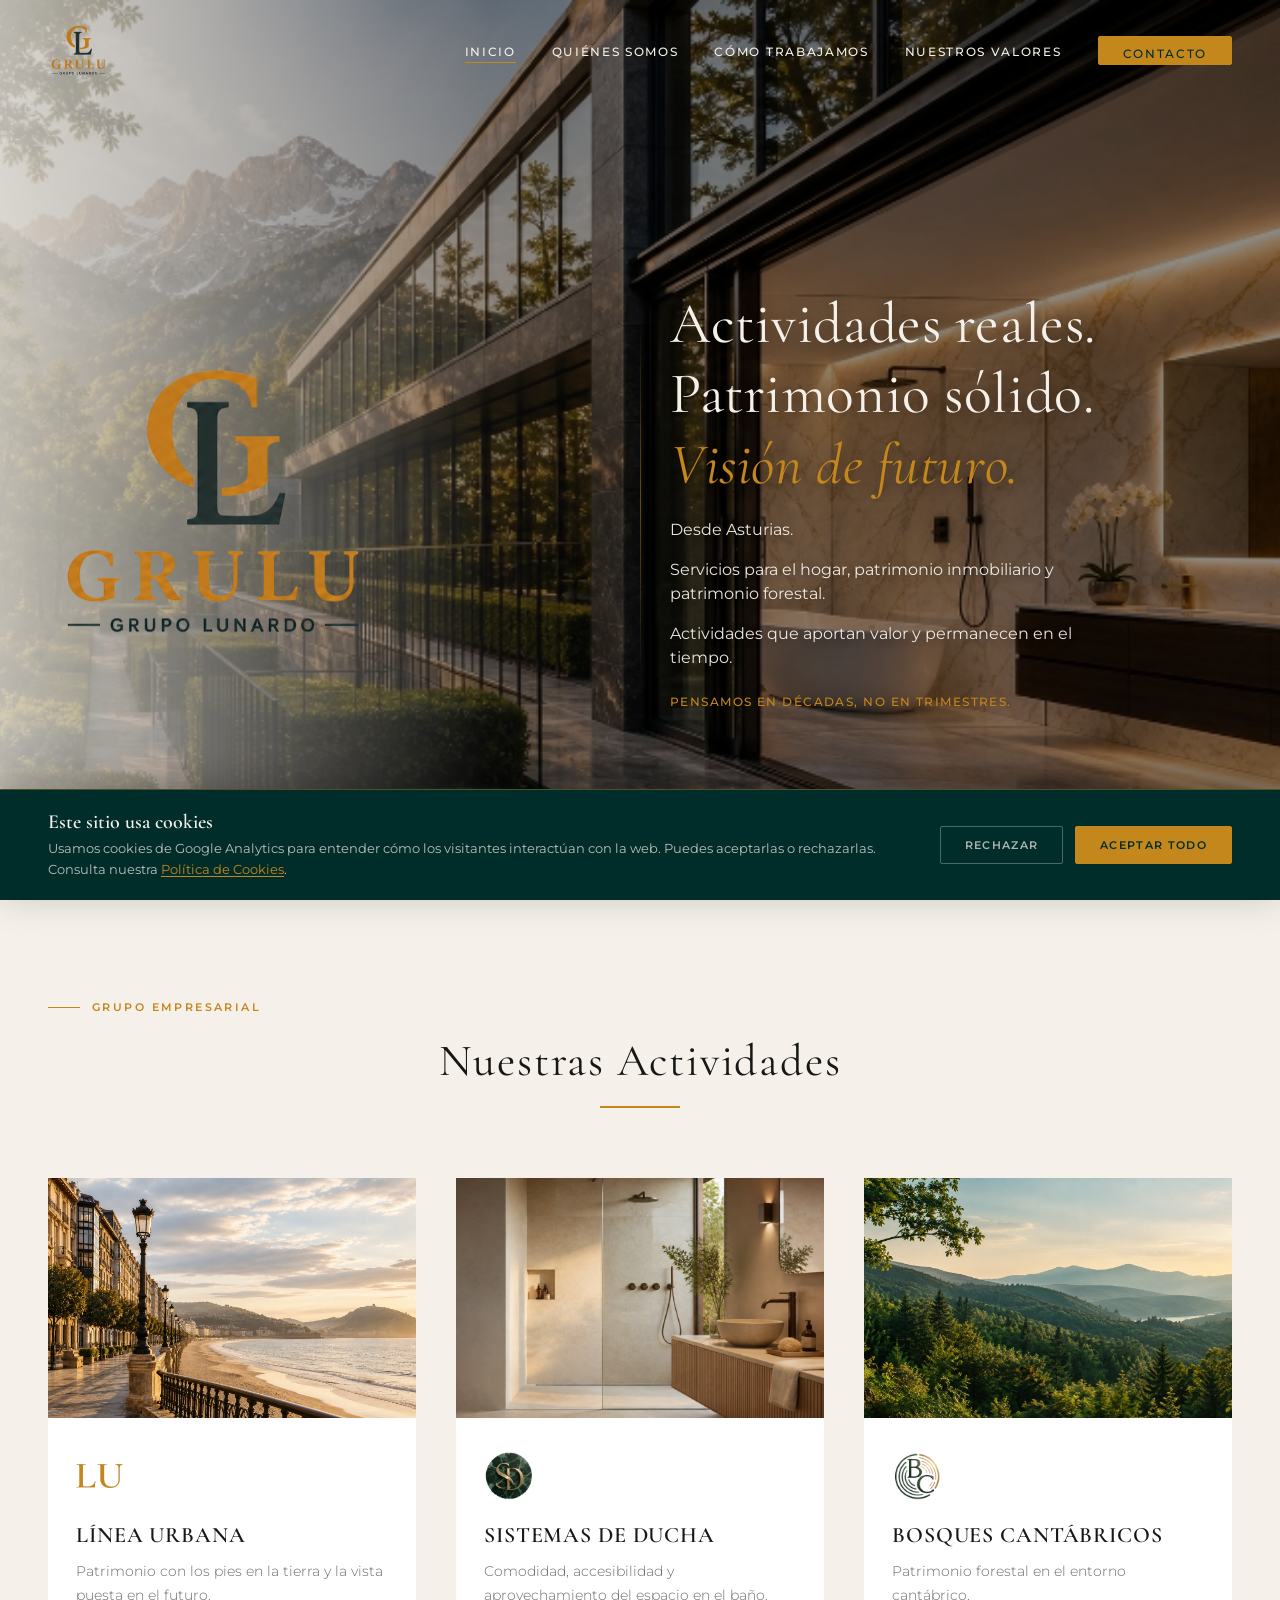
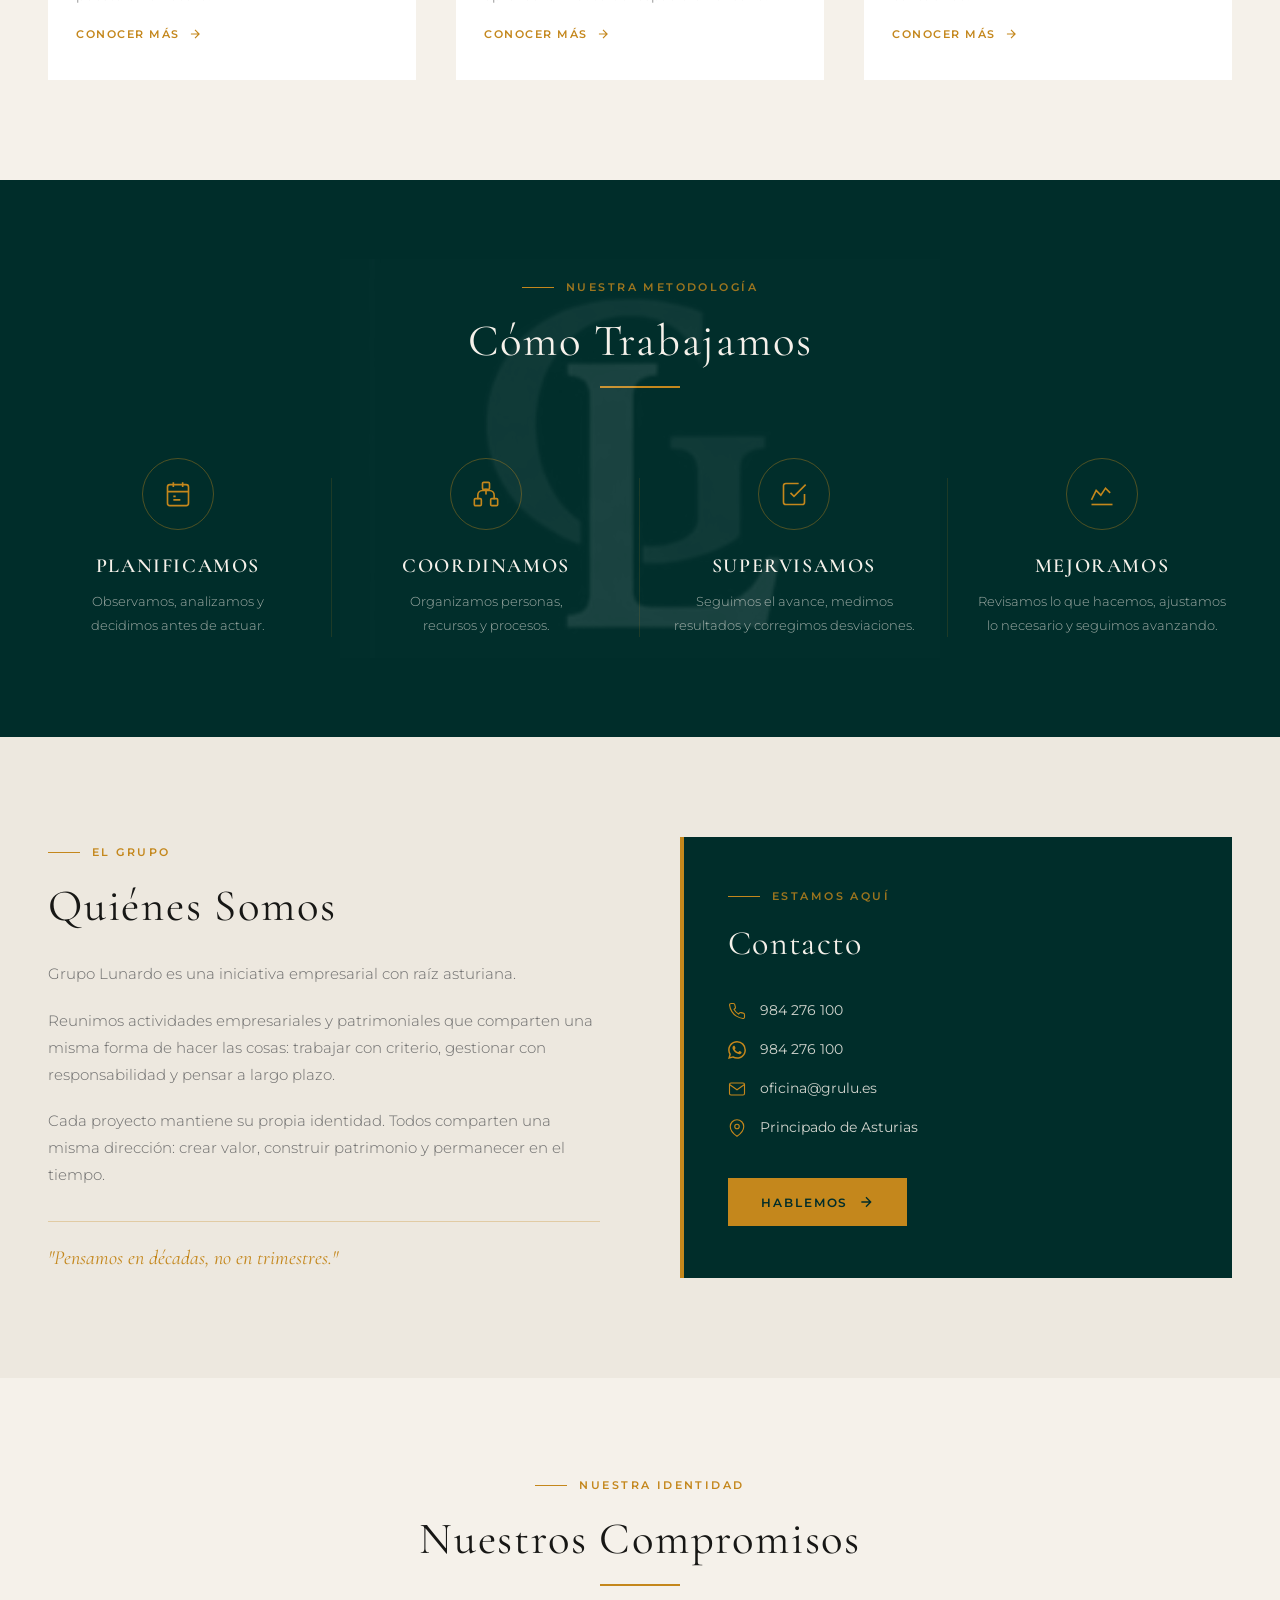
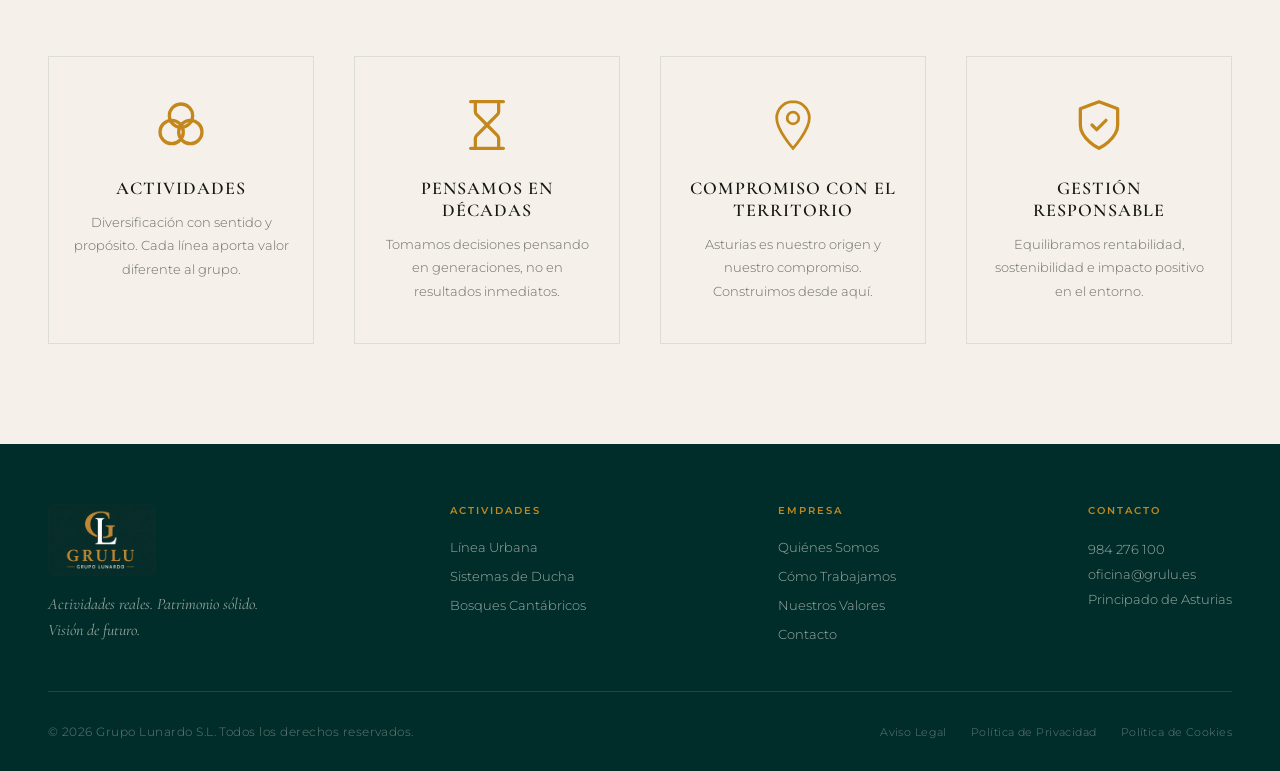
==== commit fbc888c8: "Cambios texto realizados" ====
--- a/index.html
+++ b/index.html
@@ -102,7 +102,7 @@
             </h1>
 
             <div class="hero-desc">
-              <p>Origen en Asturias.</p>
+              <p>Desde Asturias.</p>
               <p>Servicios para el hogar, patrimonio inmobiliario y patrimonio forestal.</p>
               <p>Actividades que aportan valor y permanecen en el tiempo.</p>
             </div>
@@ -232,7 +232,7 @@
               </svg>
             </div>
             <h3 class="como-titulo">Planificamos</h3>
-            <p class="como-desc">Observamos, decidimos, coordinamos y actuamos.</p>
+            <p class="como-desc">Observamos, analizamos y decidimos antes de actuar.</p>
           </div>
 
           <!-- Coordinamos -->
@@ -248,7 +248,7 @@
               </svg>
             </div>
             <h3 class="como-titulo">Coordinamos</h3>
-            <p class="como-desc">Desarrollamos, gestionamos, supervisamos y analizamos.</p>
+            <p class="como-desc">Organizamos personas, recursos y procesos.</p>
           </div>
 
           <!-- Supervisamos -->
@@ -260,7 +260,7 @@
               </svg>
             </div>
             <h3 class="como-titulo">Supervisamos</h3>
-            <p class="como-desc">Medimos, mejoramos y visualizamos.</p>
+            <p class="como-desc">Seguimos el avance, medimos resultados y corregimos desviaciones.</p>
           </div>
 
           <!-- Mejoramos -->
@@ -272,7 +272,7 @@
               </svg>
             </div>
             <h3 class="como-titulo">Mejoramos</h3>
-            <p class="como-desc">Actualizamos, adaptamos, intervenimos y planificamos.</p>
+            <p class="como-desc">Revisamos lo que hacemos, ajustamos lo necesario y seguimos avanzando.</p>
           </div>
 
         </div>
@@ -384,7 +384,7 @@
               <circle cx="8" cy="15" r="5" />
               <circle cx="16" cy="15" r="5" />
             </svg>
-            <h3 class="valor-titulo">3 Actividades</h3>
+            <h3 class="valor-titulo">Actividades</h3>
             <p class="valor-desc">Diversificación con sentido y propósito. Cada línea aporta valor diferente al grupo.
             </p>
           </div>
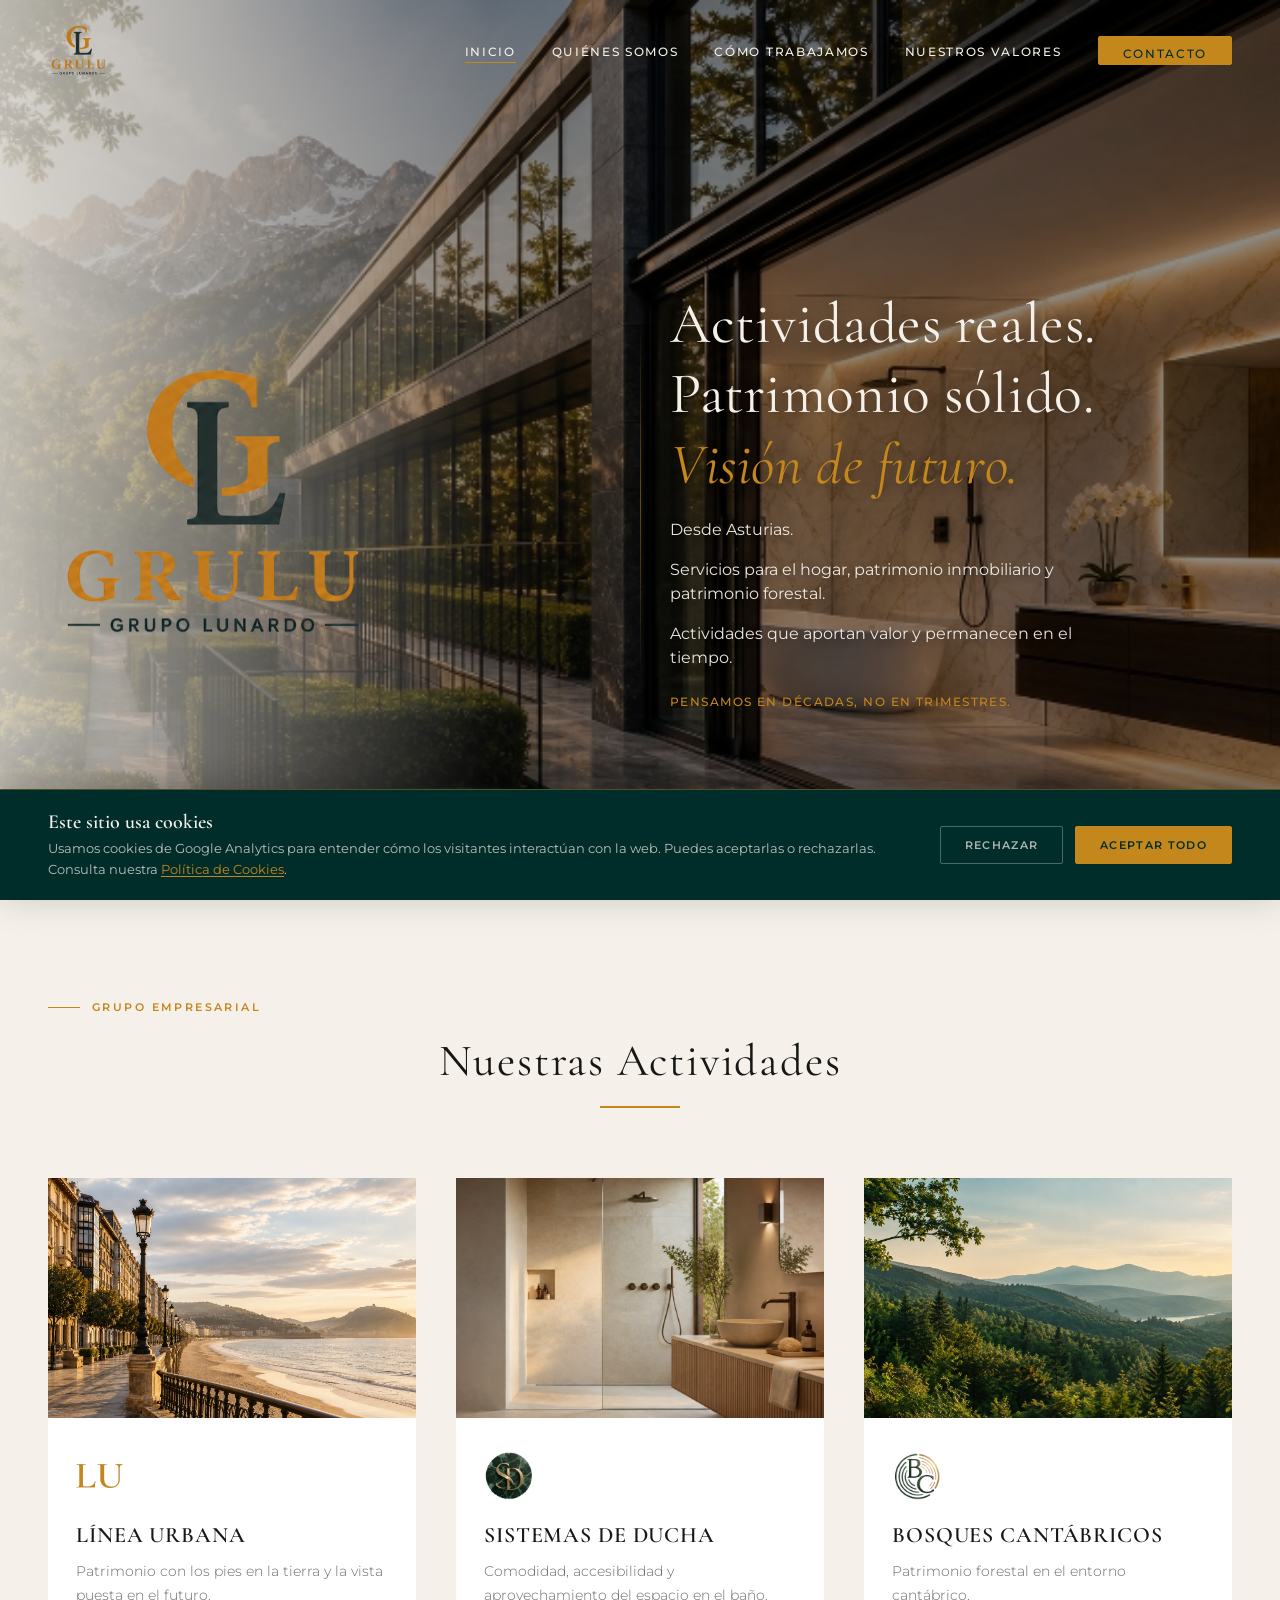
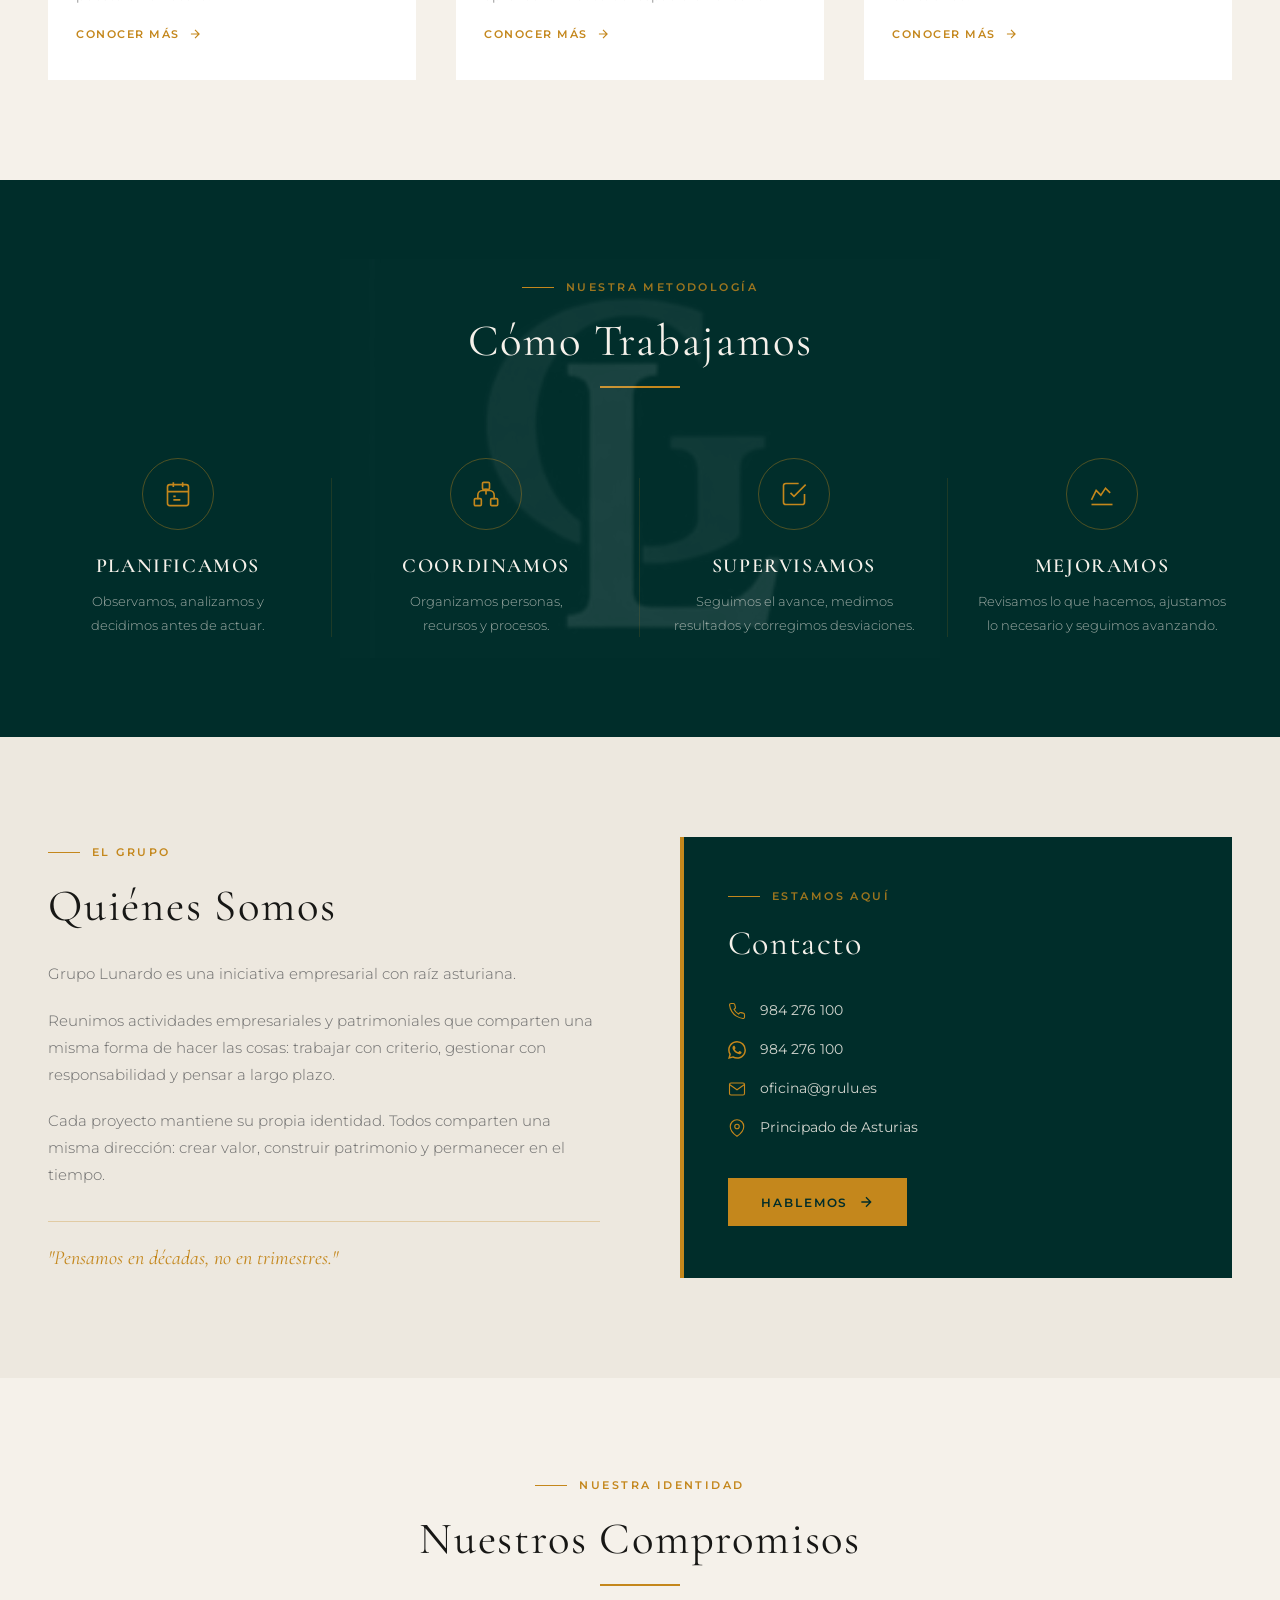
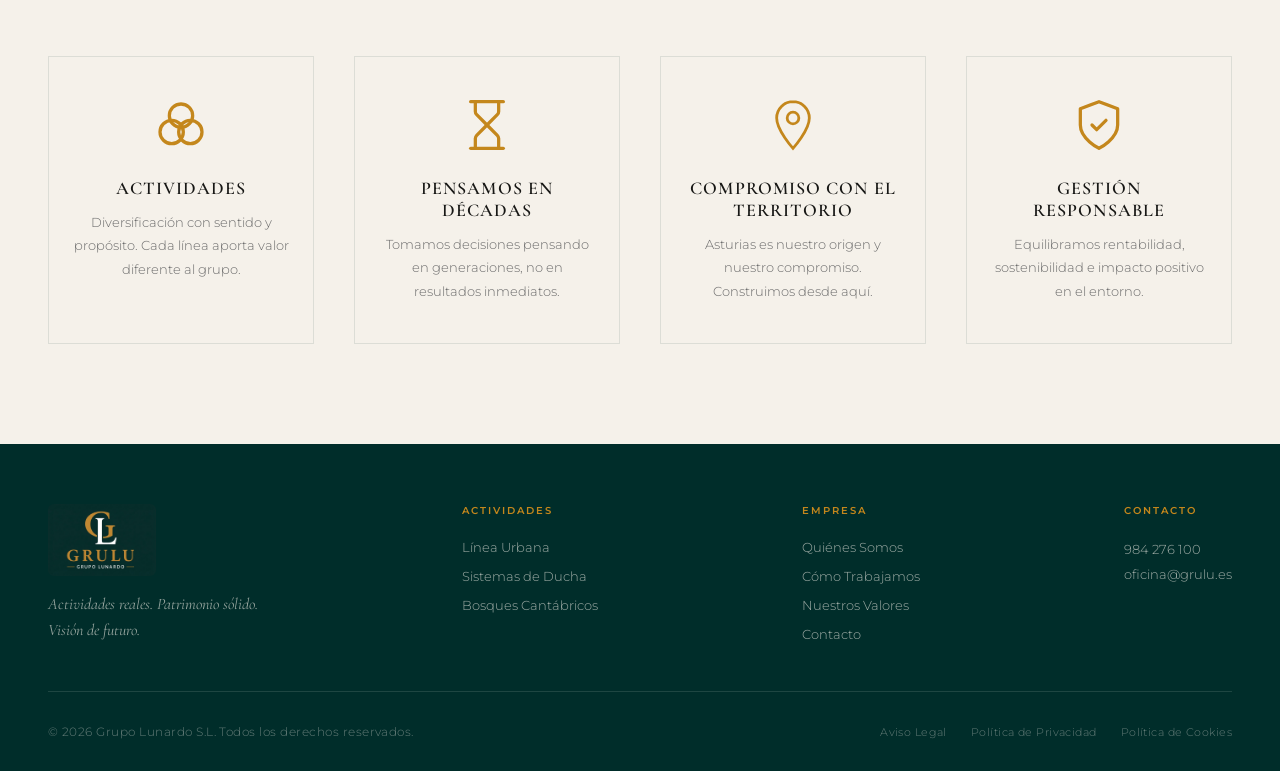
==== commit 14b4ccb5: "cambio texto contacto footer" ====
--- a/index.html
+++ b/index.html
@@ -232,7 +232,7 @@
               </svg>
             </div>
             <h3 class="como-titulo">Planificamos</h3>
-            <p class="como-desc">Observamos, analizamos y decidimos antes de actuar.</p>
+            <p class="como-desc">Observamos, analizamos y <br>decidimos antes de actuar.</p>
           </div>
 
           <!-- Coordinamos -->
@@ -471,8 +471,7 @@
           <h4>Contacto</h4>
           <p>
             <a href="tel:+34984276100">984 276 100</a><br>
-            <a href="mailto:oficina@grulu.es">oficina@grulu.es</a><br>
-            Principado de Asturias
+            <a href="mailto:oficina@grulu.es">oficina@grulu.es</a>
           </p>
         </address>
 
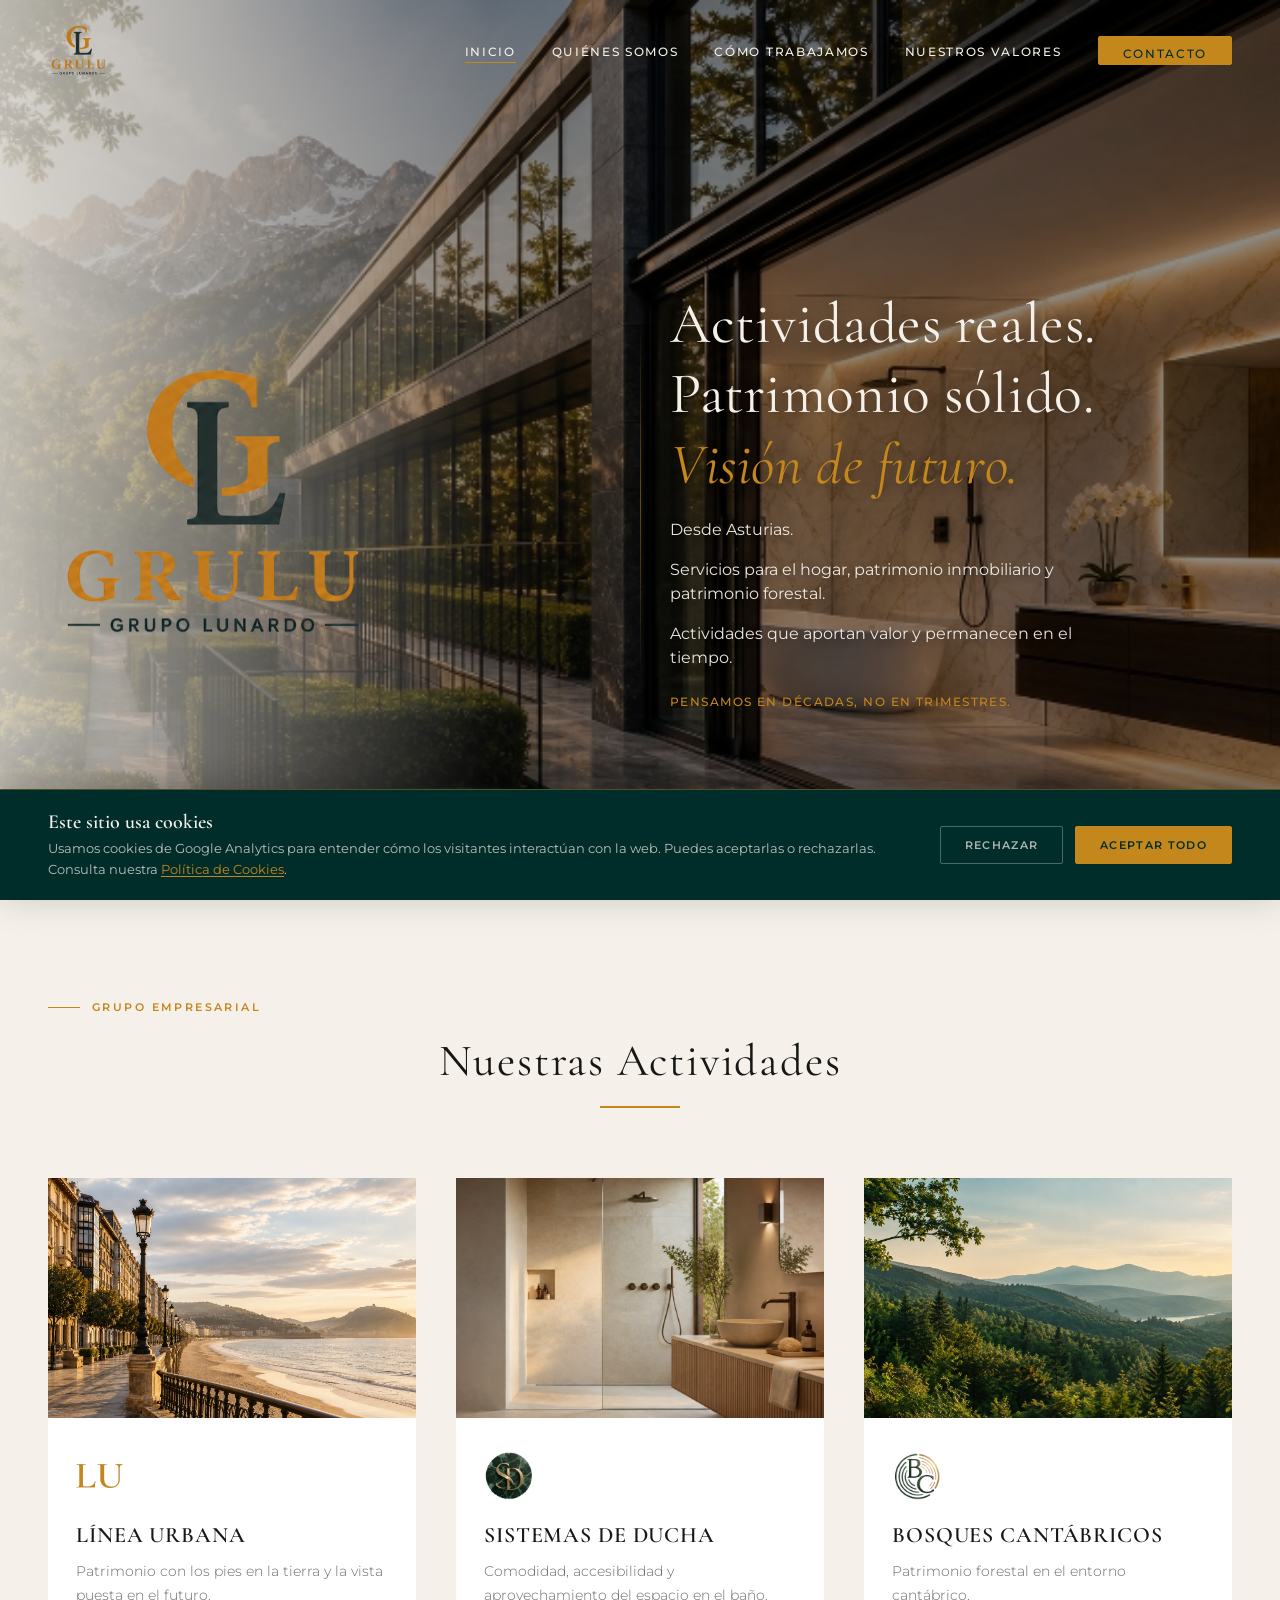
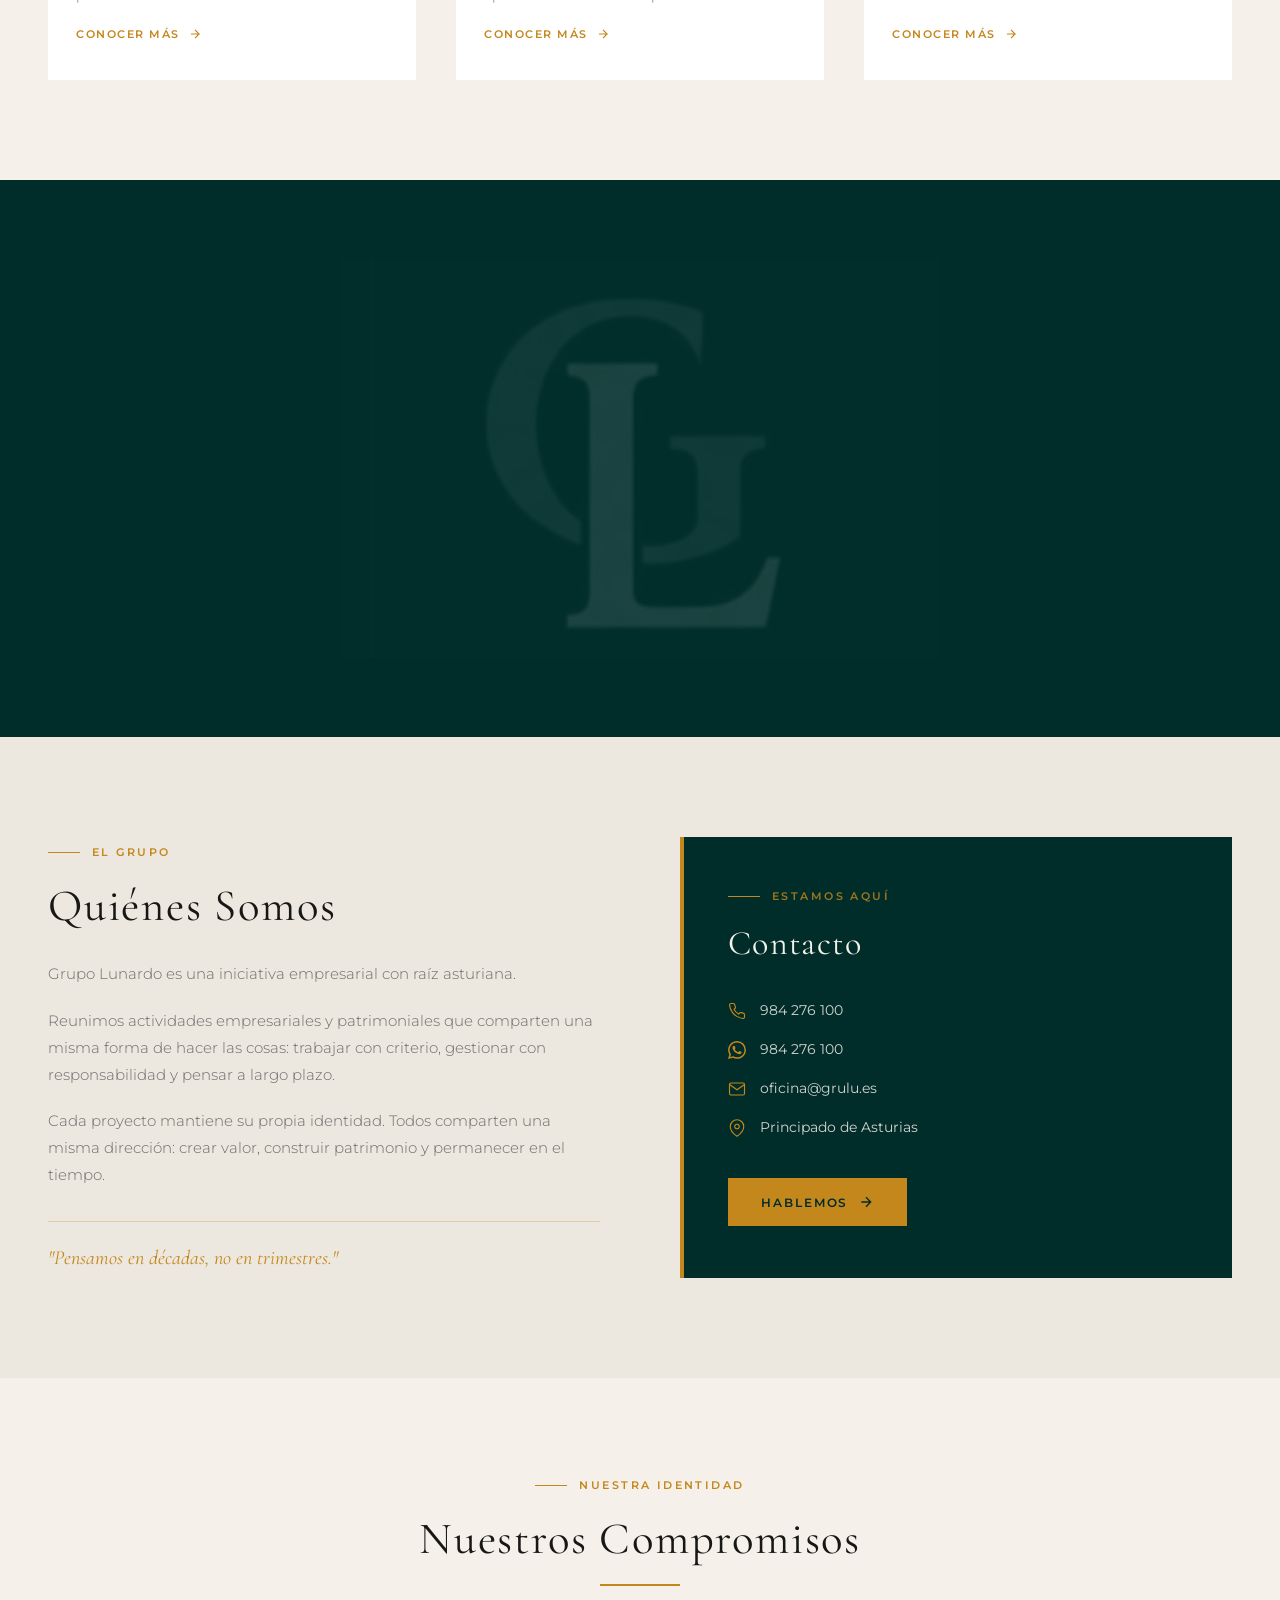
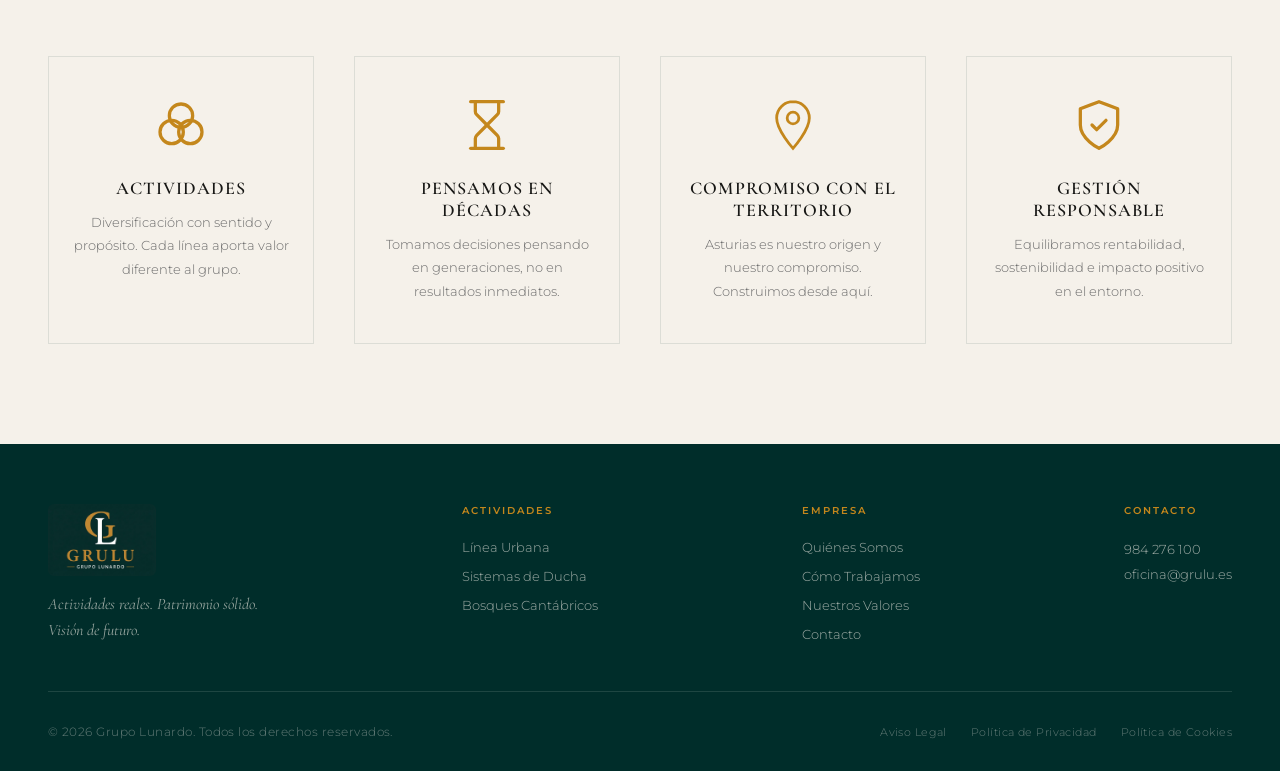
==== commit 6dc01fda: "Footer S.L quitado" ====
--- a/index.html
+++ b/index.html
@@ -479,7 +479,7 @@
 
       <!-- Footer bottom -->
       <div class="footer-bottom">
-        <p class="footer-copy">© <span id="footer-year"></span> Grupo Lunardo S.L. Todos los derechos reservados.</p>
+        <p class="footer-copy">© <span id="footer-year"></span> Grupo Lunardo. Todos los derechos reservados.</p>
         <nav class="footer-legales" aria-label="Información legal">
           <a href="aviso-legal.html">Aviso Legal</a>
           <a href="privacidad.html">Política de Privacidad</a>
